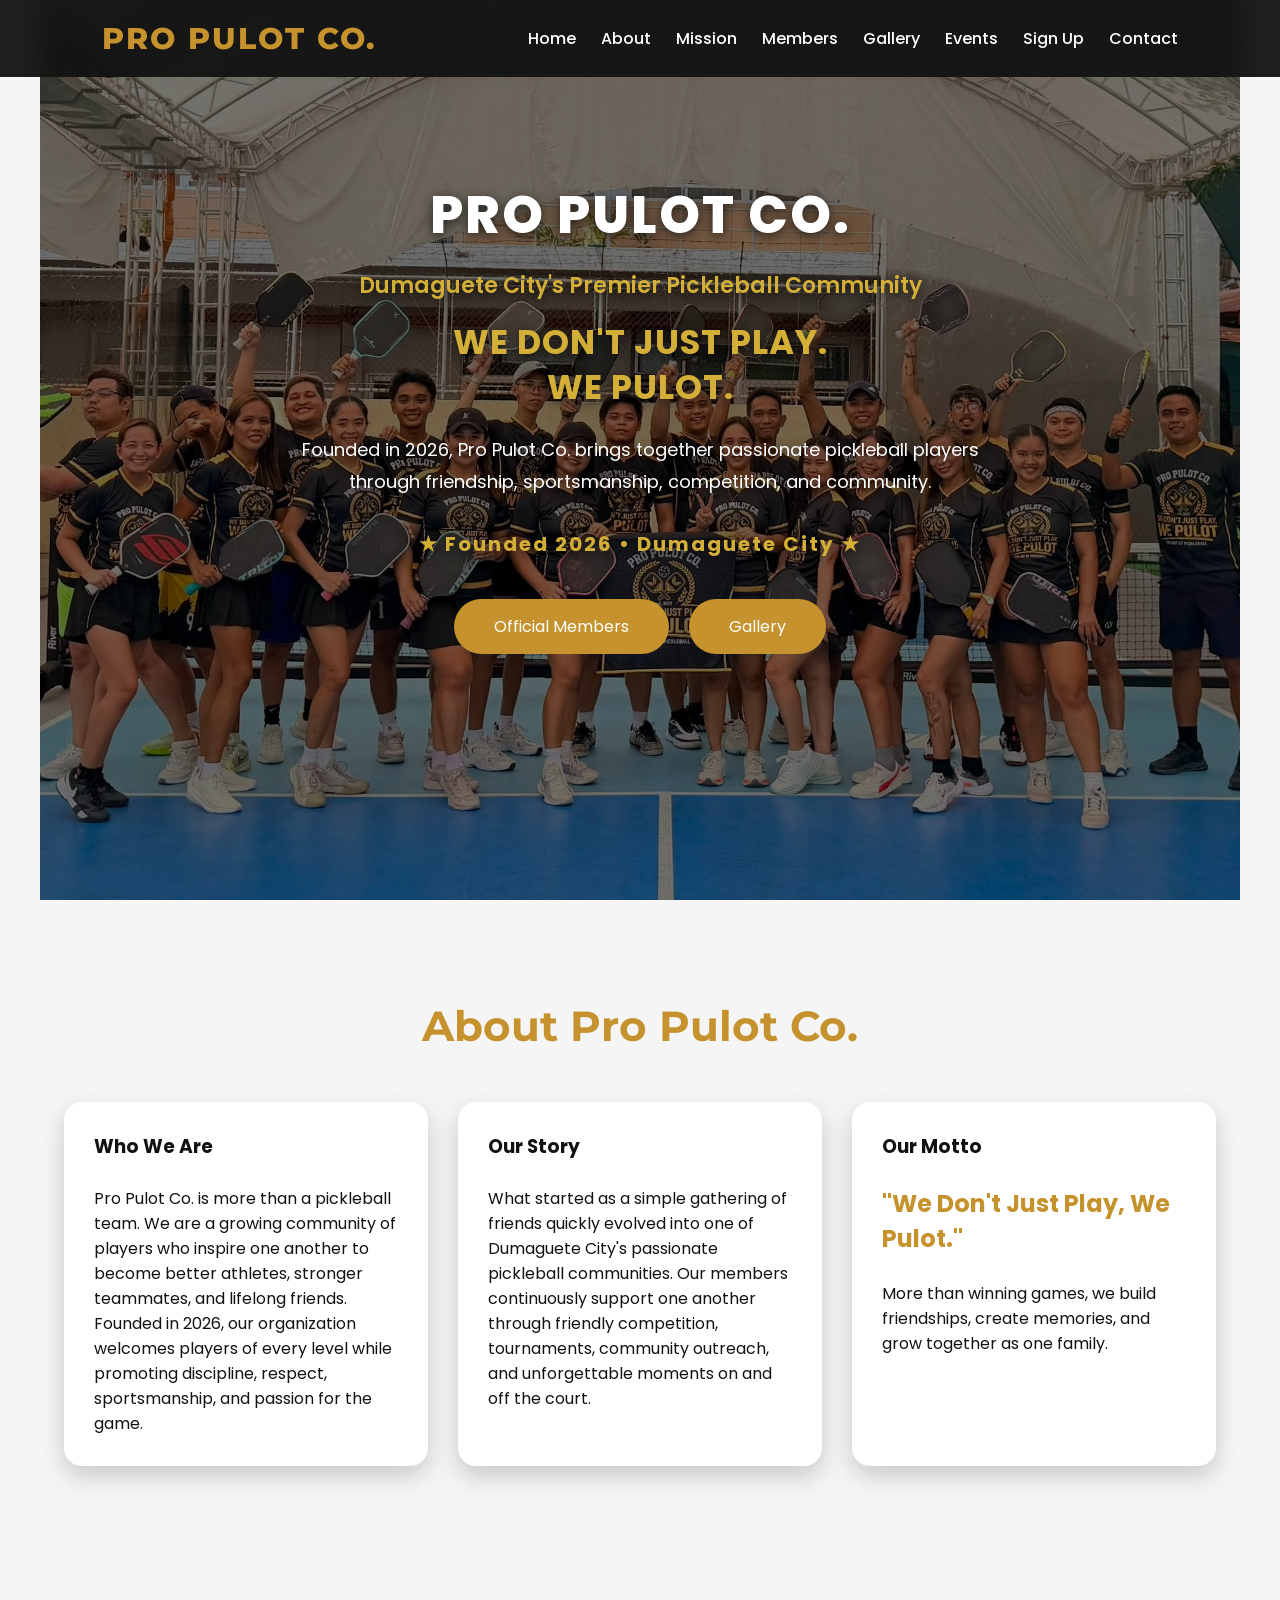
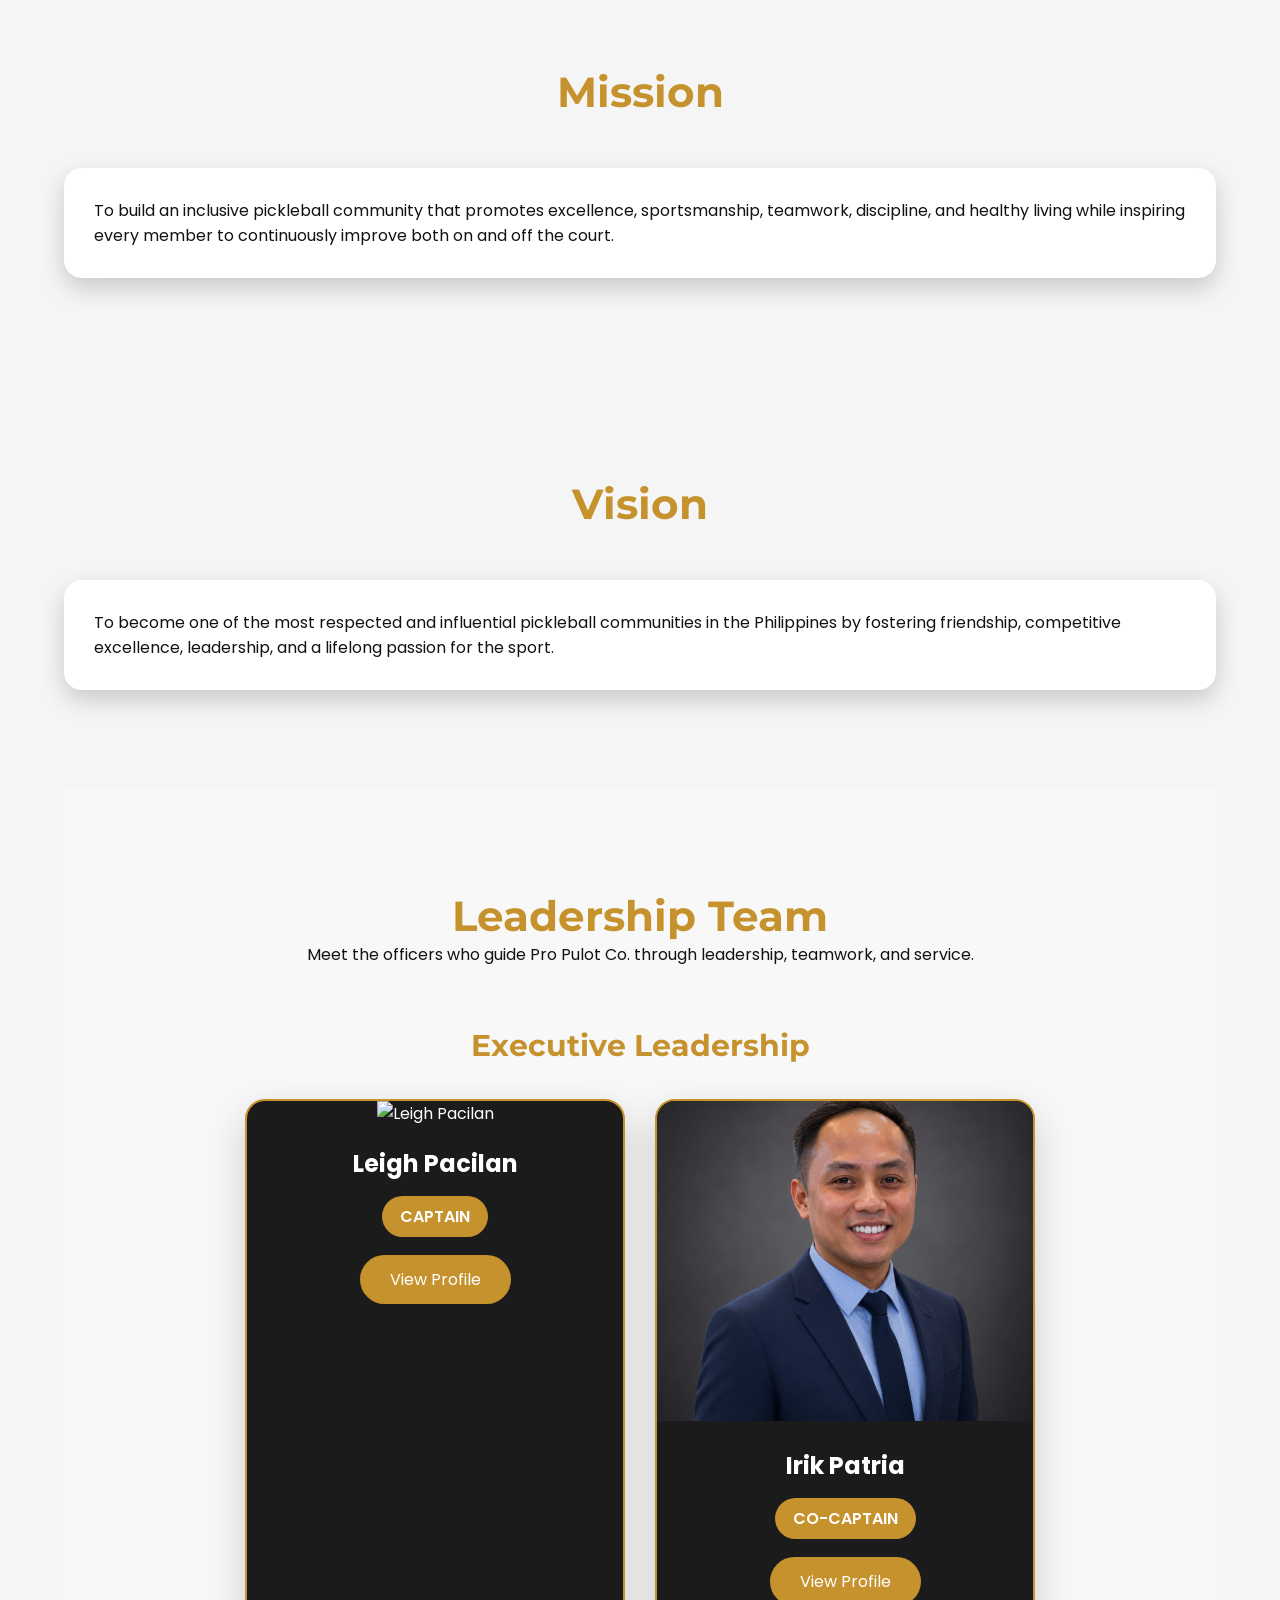
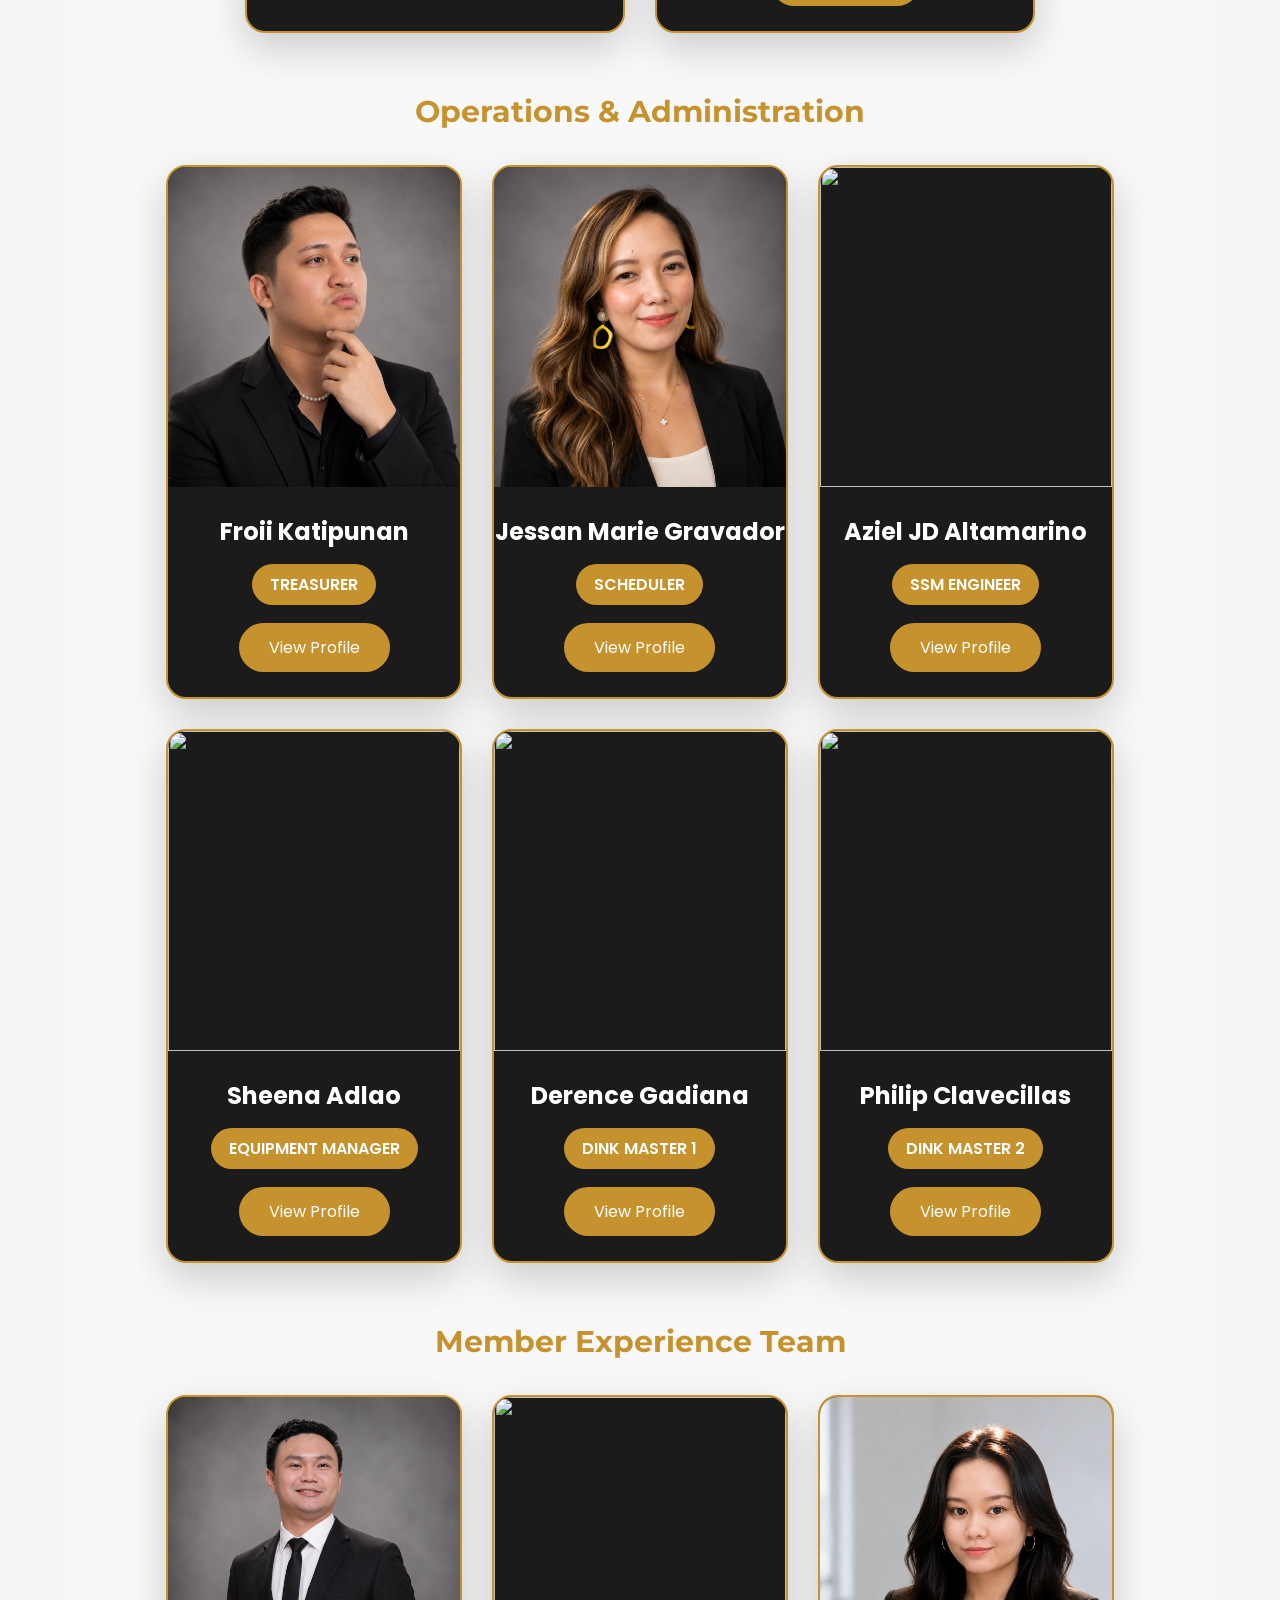
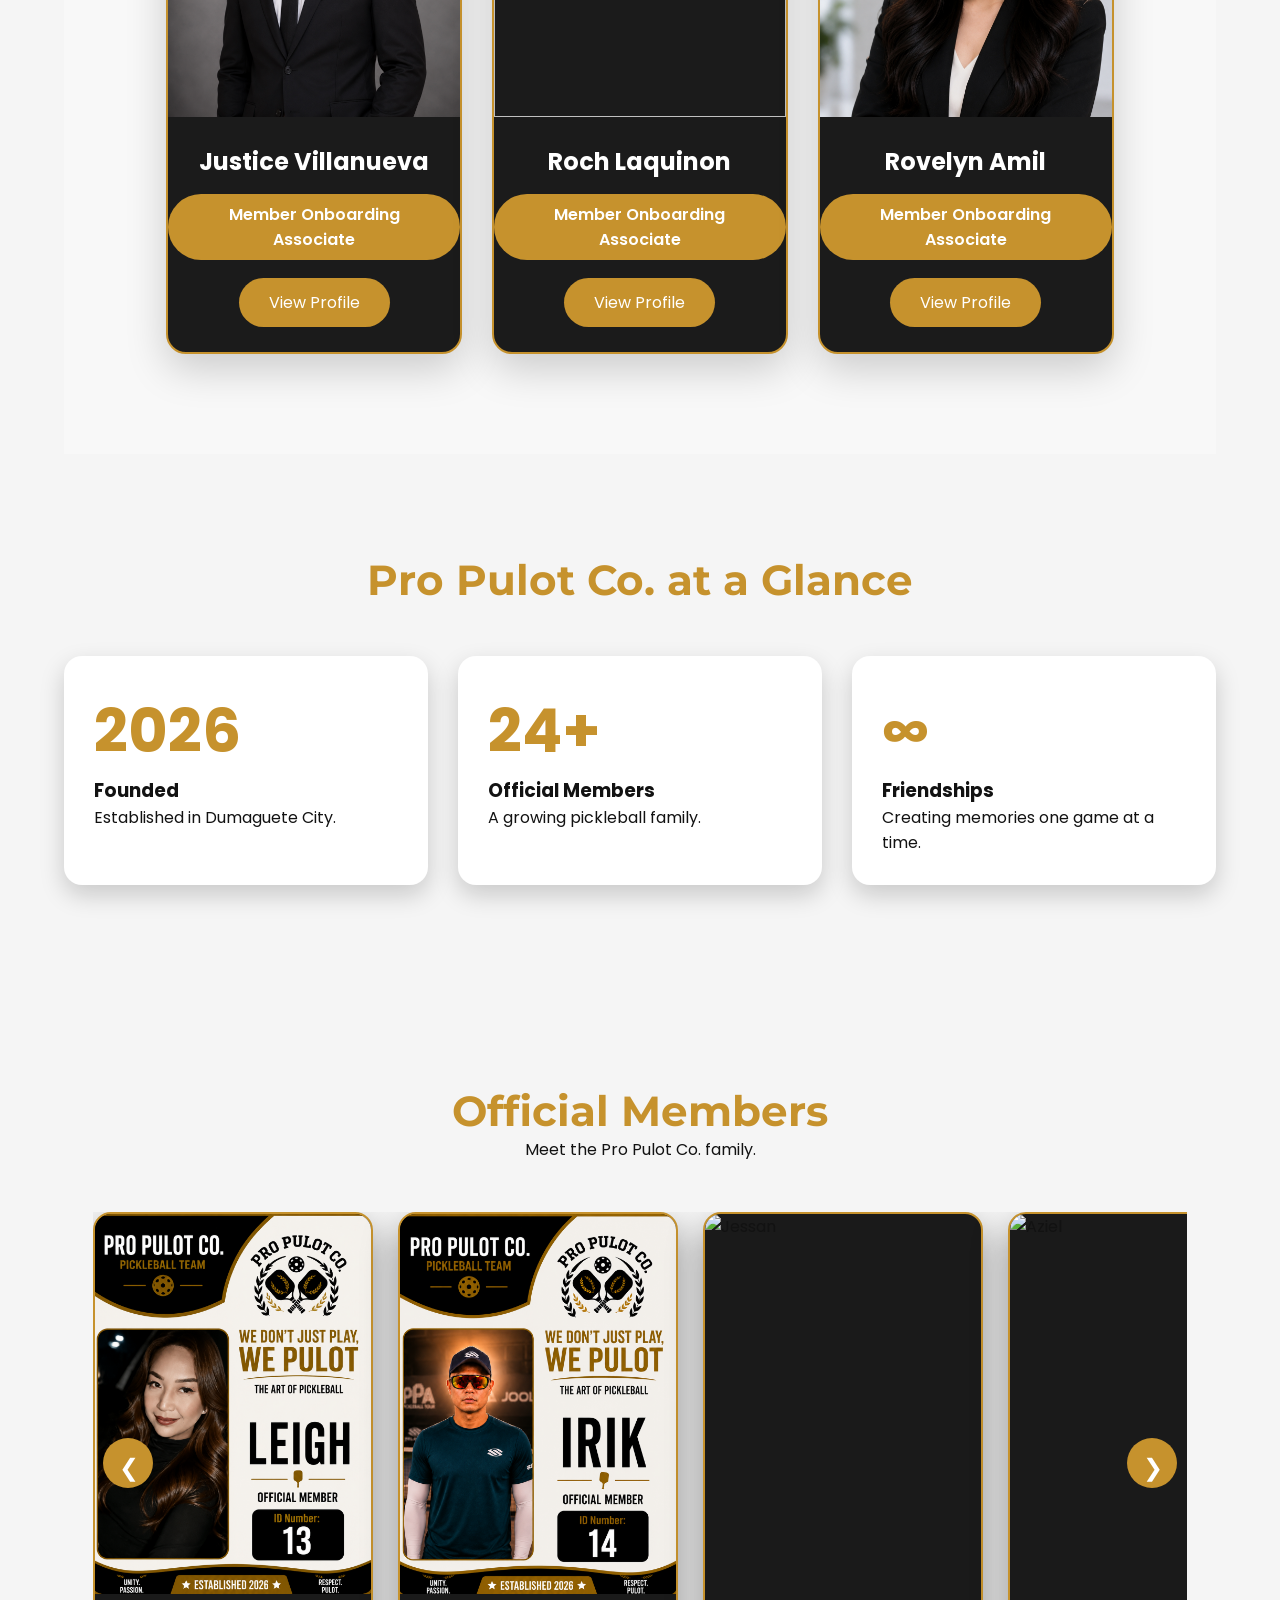
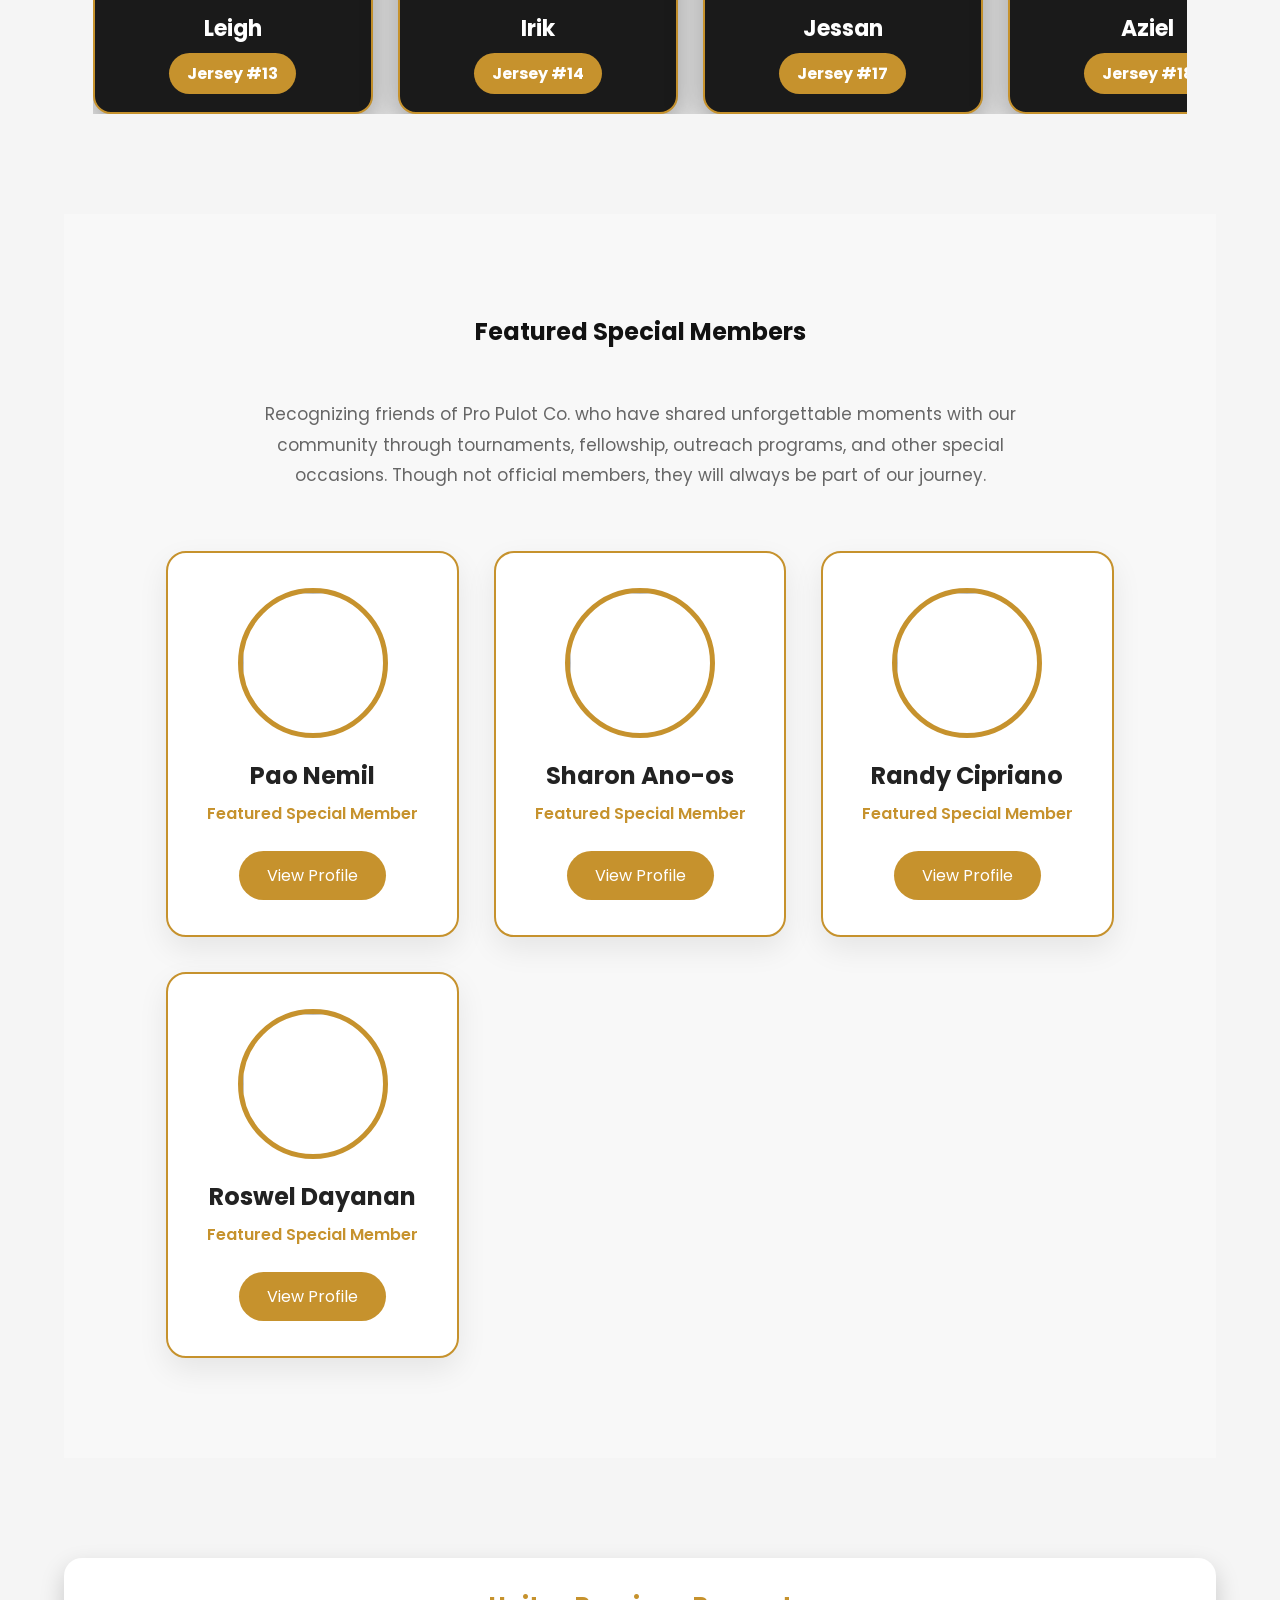
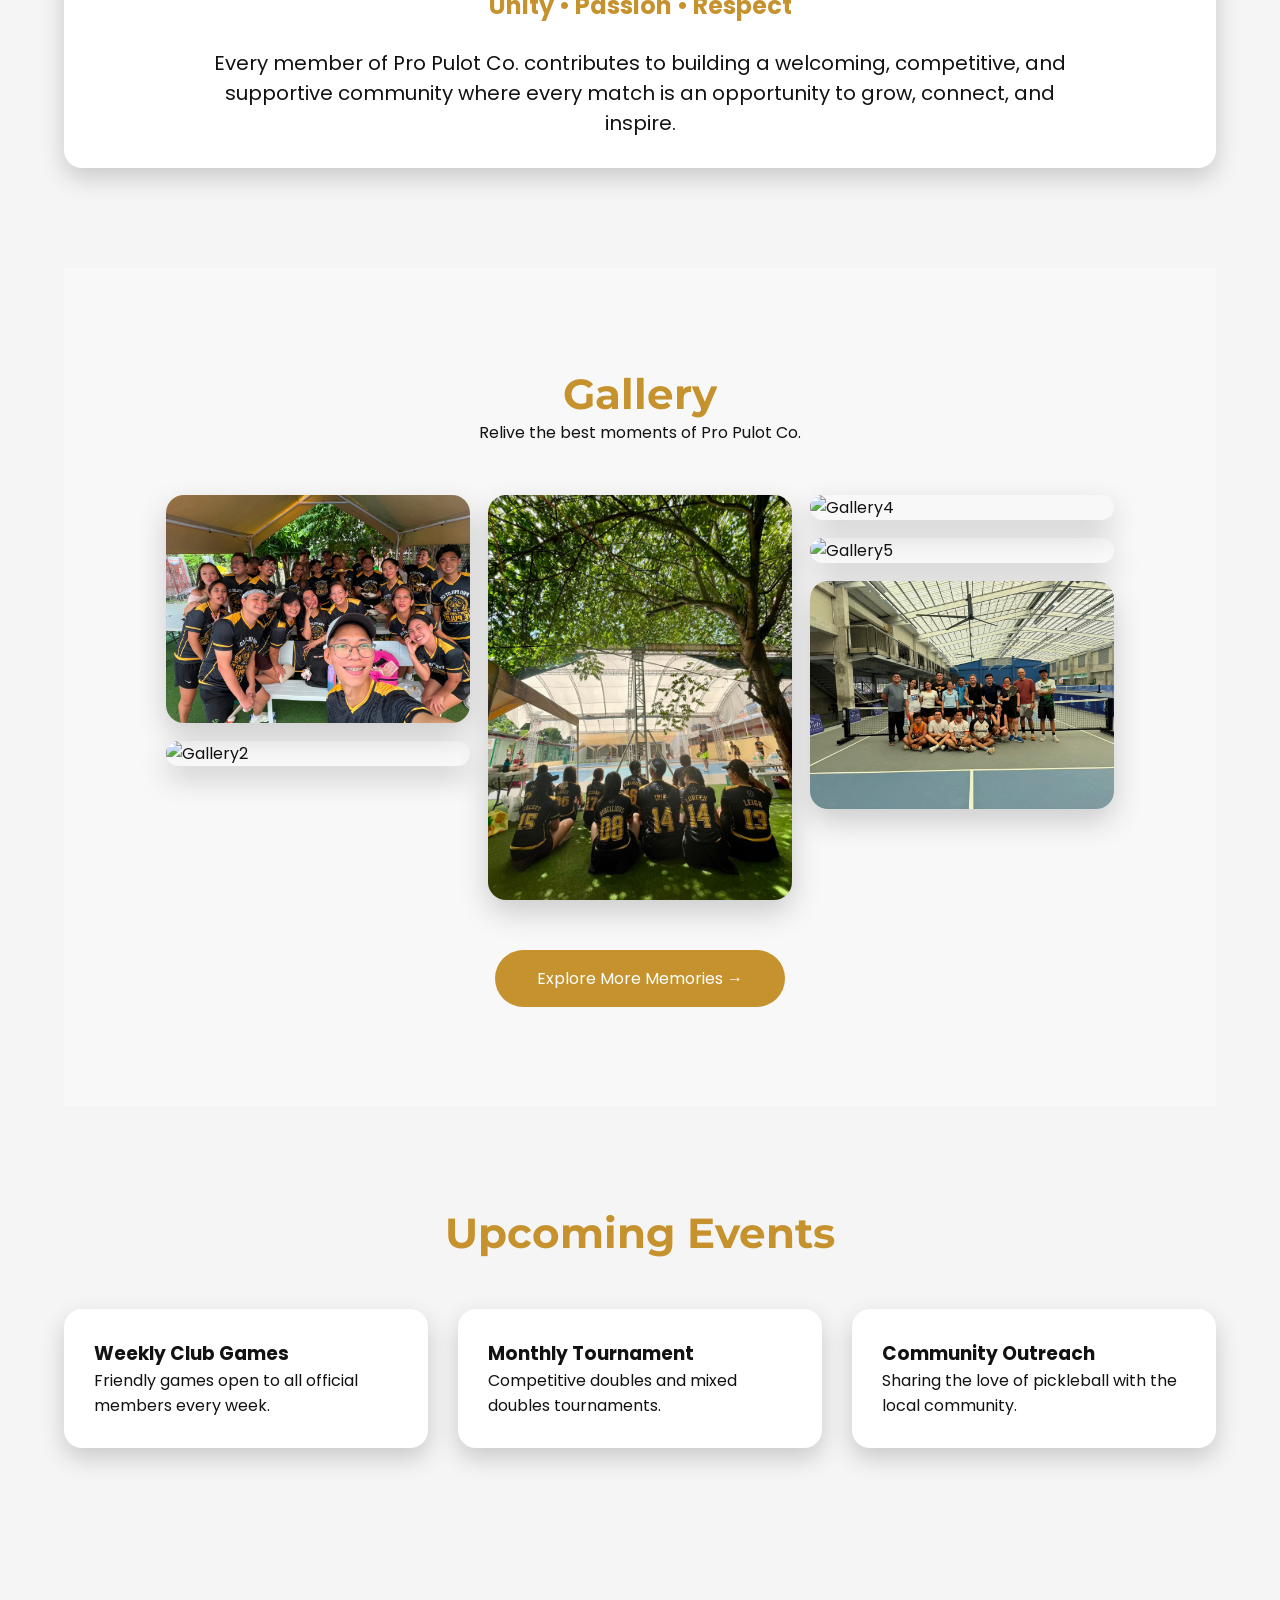
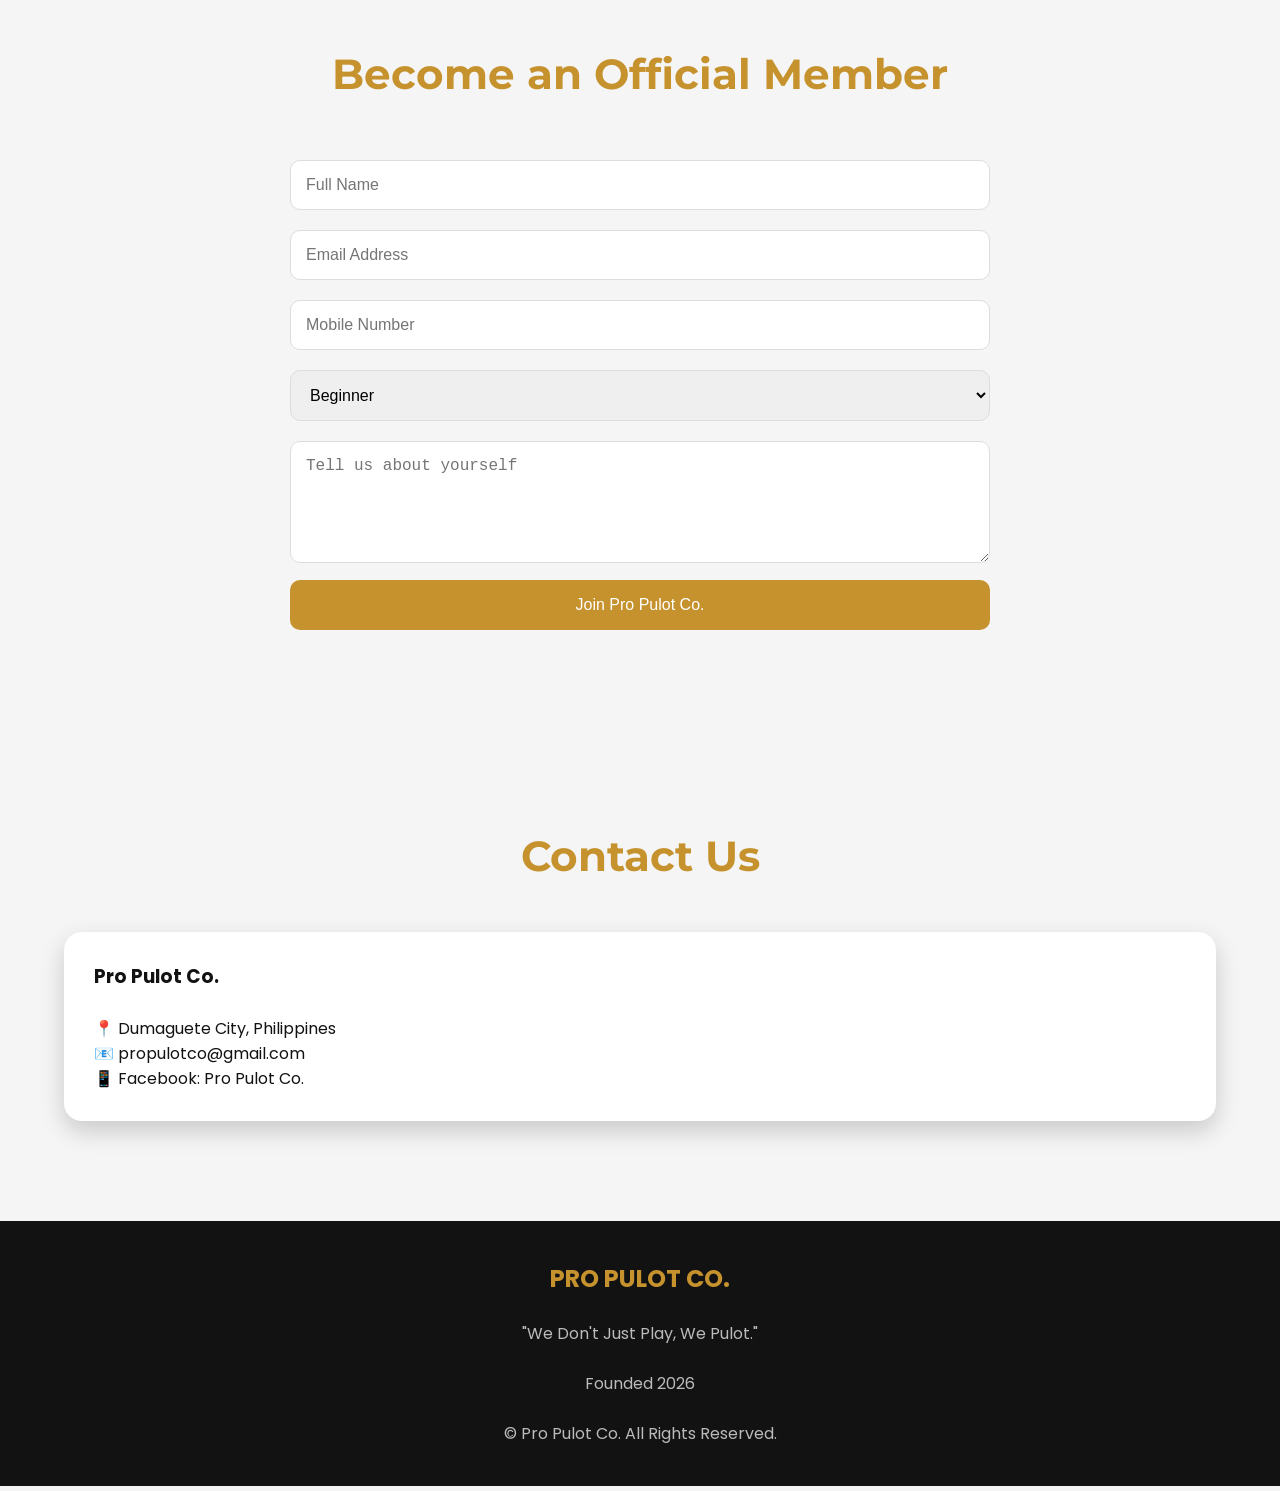
==== index.html @ 4ec43497 "Update index.html" ====
<!DOCTYPE html>
<html lang="en">

<head>

<meta charset="UTF-8">
<meta name="viewport" content="width=device-width, initial-scale=1.0">

<title>Pro Pulot Co. | Official Pickleball Team</title>

<meta name="description" content="Official website of Pro Pulot Co. Pickleball Team">

<link rel="stylesheet" href="style.css">

<link rel="preconnect" href="https://fonts.googleapis.com">
<link rel="preconnect" href="https://fonts.gstatic.com" crossorigin>

<link href="https://fonts.googleapis.com/css2?family=Montserrat:wght@600;700;800&family=Poppins:wght@300;400;500;600&display=swap" rel="stylesheet">

<link rel="stylesheet"
href="https://cdnjs.cloudflare.com/ajax/libs/font-awesome/6.5.2/css/all.min.css">

</head>

<body>

<!-- ========================= -->
<!-- HEADER -->
<!-- ========================= -->

<header>

<nav>

<div class="logo">

PRO PULOT CO.

</div>

<ul>

<li><a href="#home">Home</a></li>

<li><a href="#about">About</a></li>

<li><a href="#mission">Mission</a></li>

<li><a href="#members">Members</a></li>

<li><a href="#gallery">Gallery</a></li>

<li><a href="#events">Events</a></li>

<li><a href="#signup">Sign Up</a></li>

<li><a href="#contact">Contact</a></li>

</ul>

</nav>

</header>

<!-- ========================= -->
<!-- HERO -->
<!-- ========================= -->

<section id="home" class="hero">

    <div class="hero-overlay"></div>

    <div class="hero-slides">

        <div class="hero-slide active" style="background-image:url('Hero/hero-1.jpg');"></div>

        <div class="hero-slide" style="background-image:url('Hero/hero-2.jpg');"></div>

        <div class="hero-slide" style="background-image:url('Hero/hero-3.jpg');"></div>

        <div class="hero-slide" style="background-image:url('Hero/hero-4.jpg');"></div>

    </div>

    <div class="hero-content">

        <h1>PRO PULOT CO.</h1>

        <p class="hero-subtitle">
            Dumaguete City's Premier Pickleball Community
        </p>

        <h2>
            WE DON'T JUST PLAY.<br>
            WE PULOT.
        </h2>

        <p class="hero-description">
            Founded in 2026, Pro Pulot Co. brings together passionate pickleball players through friendship, sportsmanship, competition, and community.
        </p>

        <p class="hero-founded">
            ★ Founded 2026 • Dumaguete City ★
        </p>

        <div class="hero-buttons">

            <a href="#members" class="btn btn-gold">
                Official Members
            </a>

            <a href="#gallery" class="btn btn-outline">
                Gallery
            </a>

        </div>

    </div>

</section>

<!-- ========================= -->
<!-- ABOUT -->
<!-- ========================= -->

<section id="about">

<div class="section-title">

<h2>

About Pro Pulot Co.

</h2>

</div>

<div class="grid">

<div class="card">

<h3>

Who We Are

</h3>

<br>

<p>

Pro Pulot Co. is more than a pickleball team.

We are a growing community of players who inspire one another to become better athletes, stronger teammates, and lifelong friends.

Founded in 2026, our organization welcomes players of every level while promoting discipline, respect, sportsmanship, and passion for the game.

</p>

</div>

<div class="card">

<h3>

Our Story

</h3>

<br>

<p>

What started as a simple gathering of friends quickly evolved into one of Dumaguete City's passionate pickleball communities.

Our members continuously support one another through friendly competition, tournaments, community outreach, and unforgettable moments on and off the court.

</p>

</div>

<div class="card">

<h3>

Our Motto

</h3>

<br>

<h2 style="color:#c6922d;">

"We Don't Just Play,

We Pulot."

</h2>

<br>

<p>

More than winning games,

we build friendships,

create memories,

and grow together as one family.

</p>

</div>

</div>

</section>

<!-- ========================= -->
<!-- MISSION -->
<!-- ========================= -->

<section id="mission">

<div class="section-title">

<h2>

Mission

</h2>

</div>

<div class="card">

<p>

To build an inclusive pickleball community that promotes excellence, sportsmanship, teamwork, discipline, and healthy living while inspiring every member to continuously improve both on and off the court.

</p>

</div>

</section>

<!-- ========================= -->
<!-- VISION -->
<!-- ========================= -->

<section id="vision">

<div class="section-title">

<h2>

Vision

</h2>

</div>

<div class="card">

<p>

To become one of the most respected and influential pickleball communities in the Philippines by fostering friendship, competitive excellence, leadership, and a lifelong passion for the sport.

</p>

</div>

</section>

<section id="leadership">

    <div class="section-title">
        <h2>Leadership Team</h2>
        <p>Meet the officers who guide Pro Pulot Co. through leadership, teamwork, and service.</p>
    </div>

    <!-- Executive Leadership -->

    <h3 class="leader-heading">Executive Leadership</h3>

    <div class="leader-grid executive">

        <!-- Captain -->

        <div class="leader-card featured">

            <img src="images/officers/Leigh.jpg" alt="Leigh Pacilan">

            <h3>Leigh Pacilan</h3>

            <span class="leader-role">CAPTAIN</span>

            <div class="leader-actions">

            <a href="#" class="leader-btn" data-leader="leigh">
                View Profile
            </a>

            </div>

        </div>

        <!-- Co-Captain -->

        <div class="leader-card featured">

            <img src="images/officers/Irik.jpg" alt="Irik Patria">

            <h3>Irik Patria</h3>

            <span class="leader-role">CO-CAPTAIN</span>

            <div class="leader-actions">

            <a href="#" class="leader-btn" data-leader="irik">
                View Profile
            </a>

        </div>

    </div>

    </div> <!-- End Executive Leadership Grid -->
    
    <!-- Operations -->

    <h3 class="leader-heading">Operations & Administration</h3>

    <div class="leader-grid">

        <div class="leader-card">

            <img src="images/officers/Froii.jpg">

            <h3>Froii Katipunan</h3>

            <span class="leader-role">TREASURER</span>

            <div class="leader-actions">

            <a href="#" class="leader-btn" data-leader="froii">
                View Profile
            </a>

            </div>

        </div>

        <div class="leader-card">

            <img src="images/officers/Jessan.jpg">

            <h3>Jessan Marie Gravador</h3>

            <span class="leader-role">SCHEDULER</span>

            <div class="leader-actions">

            <a href="#" class="leader-btn" data-leader="jessan">
                View Profile
            </a>

            </div>

        </div>

        <div class="leader-card">

            <img src="images/officers/aziel.jpg">

            <h3>Aziel JD Altamarino</h3>

            <span class="leader-role">SSM ENGINEER</span>

            <div class="leader-actions">

            <a href="#" class="leader-btn" data-leader="aziel">
                View Profile
            </a>

            </div>

        </div>

        <div class="leader-card">

            <img src="images/officers/Sheena.jpg">

            <h3>Sheena Adlao</h3>

            <span class="leader-role">EQUIPMENT MANAGER</span>

            <div class="leader-actions">

            <a href="#" class="leader-btn" data-leader="sheena">
                View Profile
            </a>

            </div>

        </div>

        <div class="leader-card">

            <img src="images/officers/Derence.png">

            <h3>Derence Gadiana</h3>

            <span class="leader-role">DINK MASTER 1</span>

            <div class="leader-actions">

            <a href="#" class="leader-btn" data-leader="derence">
                View Profile
            </a>

            </div>

        </div>

        <div class="leader-card">

            <img src="images/officers/Philip.png">

            <h3>Philip Clavecillas</h3>

            <span class="leader-role">DINK MASTER 2</span>

            <div class="leader-actions">

            <a href="#" class="leader-btn" data-leader="philip">
                View Profile
            </a>
                
            </div>

        </div>
        
    </div> <!-- Operations & Administration Grid -->

    <!-- Member Experience -->

    <h3 class="leader-heading">Member Experience Team</h3>

    <div class="leader-grid">

        <div class="leader-card">

            <img src="images/officers/Justice.jpg">

            <h3>Justice Villanueva</h3>

            <span class="leader-role">Member Onboarding Associate</span>

            <div class="leader-actions">

            <a href="#" class="leader-btn" data-leader="justice">
                View Profile
            </a>

            </div>

        </div>

        <div class="leader-card">

            <img src="images/officers/Roch.jpg">

            <h3>Roch Laquinon</h3>

            <span class="leader-role">Member Onboarding Associate</span>

            <div class="leader-actions">

            <a href="#" class="leader-btn" data-leader="roch">
                View Profile
            </a>

            </div>

        </div>

        <div class="leader-card">

            <img src="images/officers/rovelyn.jpg">

            <h3>Rovelyn Amil</h3>

            <span class="leader-role">Member Onboarding Associate</span>

            <div class="leader-actions">

            <a href="#" class="leader-btn" data-leader="rovelyn">
                View Profile
            </a>

            </div>

        </div>

    </div>

</section>


<!-- ================================== -->
<!-- PART 2 STARTS BELOW THIS LINE -->
<!-- DO NOT CLOSE BODY OR HTML YET -->
<!-- ================================== -->
<!-- ====================================== -->
<!-- STATISTICS -->
<!-- ====================================== -->

<section id="statistics">

    <div class="section-title">
        <h2>Pro Pulot Co. at a Glance</h2>
    </div>

    <div class="grid">

        <div class="card">
            <h1 style="font-size:60px;color:#c6922d;">2026</h1>
            <h3>Founded</h3>
            <p>Established in Dumaguete City.</p>
        </div>

        <div class="card">
            <h1 style="font-size:60px;color:#c6922d;">24+</h1>
            <h3>Official Members</h3>
            <p>A growing pickleball family.</p>
        </div>

        <div class="card">
            <h1 style="font-size:60px;color:#c6922d;">∞</h1>
            <h3>Friendships</h3>
            <p>Creating memories one game at a time.</p>
        </div>

    </div>

</section>
    
<!-- ====================================== -->
<!-- MEMBERS -->
<!-- ====================================== -->

<section id="members">

<div class="section-title">
<h2>Official Members</h2>
<p>Meet the Pro Pulot Co. family.</p>
</div>

<div class="carousel-container">

    <button class="carousel-btn prev">&#10094;</button>

    <div class="carousel">

<div class="member-card">
<img src="images/Leigh2.png" alt="Leigh">
<div class="member-info"><h3>Leigh</h3><span class="member-id">Jersey #13</span></div>
</div>

<div class="member-card">
<img src="images/Irik3.png" alt="Irik">
<div class="member-info"><h3>Irik</h3><span class="member-id">Jersey #14</span></div>
</div>

<div class="member-card">
<img src="images/Jessan.png" alt="Jessan">
<div class="member-info"><h3>Jessan</h3><span class="member-id">Jersey #17</span></div>
</div>
        
<div class="member-card">
<img src="images/JD.png" alt="Aziel">
<div class="member-info"><h3>Aziel</h3><span class="member-id">Jersey #18</span></div>
</div>
        
<div class="member-card">
<img src="images/Knarly.png" alt="Knarly">
<div class="member-info"><h3>Knarly</h3><span class="member-id">Jersey #10</span></div>
</div>

<div class="member-card">
<img src="images/Sheena.png" alt="Sheena">
<div class="member-info"><h3>Sheena</h3><span class="member-id">Jersey #25</span></div>
</div>

<div class="member-card">
<img src="images/Loreen.png" alt="Loreen">
<div class="member-info"><h3>Loreen</h3><span class="member-id">Jersey #14</span></div>
</div>

<div class="member-card">
<img src="images/Cherry2.png" alt="Cherry">
<div class="member-info"><h3>Cherry</h3><span class="member-id">Jersey #15</span></div>
</div>

<div class="member-card">
<img src="images/Jikoy.png" alt="Jikoy">
<div class="member-info"><h3>Jikoy</h3><span class="member-id">Jersey #15</span></div>
</div>
        
<div class="member-card">
<img src="images/Stancy.png" alt="Stancy">
<div class="member-info"><h3>Stancy</h3><span class="member-id">Jersey #19</span></div>
</div>

<div class="member-card">
<img src="images/Agnes MILIONARYO.png" alt="Agnes">
<div class="member-info"><h3>Agnes</h3><span class="member-id">Jersey #86</span></div>
</div>

<div class="member-card">
<img src="images/Froii.png" alt="Froilieee">
<div class="member-info"><h3>Froilieee</h3><span class="member-id">Jersey #23</span></div>
</div>

<div class="member-card">
<img src="images/Justice.png" alt="Justice">
<div class="member-info"><h3>Justice</h3><span class="member-id">Jersey #16</span></div>
</div>

<div class="member-card">
<img src="images/Ryle.png" alt="Ozeal">
<div class="member-info"><h3>Ozeal</h3><span class="member-id">Jersey #07</span></div>
</div>

<div class="member-card">
<img src="images/Rovie2.png" alt="Robellious">
<div class="member-info"><h3>Robellious</h3><span class="member-id">Jersey #08</span></div>
</div>

<div class="member-card">
<img src="images/Derence.png" alt="Chockoy">
<div class="member-info"><h3>Chockoy</h3><span class="member-id">Jersey #00</span></div>
</div>

<div class="member-card">
<img src="images/Roch.png" alt="Roch">
<div class="member-info"><h3>Roch</h3><span class="member-id">Jersey #00</span></div>
</div>

<div class="member-card">
<img src="images/Diosa2.png" alt="Diosa">
<div class="member-info"><h3>Diosa</h3><span class="member-id">Jersey #27</span></div>
</div>

<div class="member-card">
<img src="images/Louell.png" alt="Louell">
<div class="member-info"><h3>Caaaatsy</h3><span class="member-id">Jersey #69</span></div>
</div>

<div class="member-card">
<img src="images/Philip.png" alt="Philip">
<div class="member-info"><h3>Void</h3><span class="member-id">Jersey #29</span></div>
</div>
        
<div class="member-card">
<img src="images/Irish.png" alt="Irish">
<div class="member-info"><h3>Irish</h3><span class="member-id">Jersey #27</span></div>
</div>

<div class="member-card">
<img src="images/Cherry.png" alt="Cherry">
<div class="member-info"><h3>Cherry</h3><span class="member-id">Jersey #09</span></div>
</div>

<div class="member-card">
<img src="images/Rochelle.png" alt="Rochelle">
<div class="member-info"><h3>Rochelle</h3><span class="member-id">Jersey #03</span></div>
</div>
        
</div>

    <button class="carousel-btn next">&#10095;</button>

</div>

</section>

    <!-- ==========================
     FEATURED SPECIAL MEMBERS
========================== -->

<section class="featured-members">

    <div class="container">

        <h2 class="section-title">Featured Special Members</h2>

       <p class="featured-description">
    Recognizing friends of Pro Pulot Co. who have shared unforgettable moments with our community through tournaments, fellowship, outreach programs, and other special occasions. Though not official members, they will always be part of our journey.
</p>

        <div class="featured-grid">

            <div class="featured-card">

                <img src="images/feature/member1.jpg">

                <h3>Pao Nemil</h3>

                <span>Featured Special Member</span>

                <a href="#" class="featured-btn" data-special="Pao">
                View Profile
</a>
            </div>

            <div class="featured-card">

                <img src="images/feature/member2.png">

                <h3>Sharon Ano-os</h3>

                <span>Featured Special Member</span>

                <a href="#" class="featured-btn" data-special="Sharon">
                View Profile
</a>
            </div>

            <div class="featured-card">

                <img src="images/feature/member3.png">

                <h3>Randy Cipriano</h3>

                <span>Featured Special Member</span>

                <a href="#" class="featured-btn" data-special="Randy">
                View Profile
</a>
            </div>

            <div class="featured-card">

                <img src="images/feature/member4.png">

                <h3>Roswel Dayanan</h3>

                <span>Featured Special Member</span>

                <a href="#" class="featured-btn"data-special="Roswel">
                View Profile
</a>
            </div>

        </div>

    </div>

</section>
    
<!-- ====================================== -->
<!-- FEATURED QUOTE -->
<!-- ====================================== -->

<section>

<div class="card" style="text-align:center;">

<h2 style="color:#c6922d;">
Unity • Passion • Respect
</h2>

<br>

<p style="font-size:20px;max-width:900px;margin:auto;">

Every member of Pro Pulot Co. contributes to building a welcoming, competitive, and supportive community where every match is an opportunity to grow, connect, and inspire.

</p>

</div>

</section>

<!-- ====================================== -->
<!-- PART 3 STARTS BELOW -->
<!-- Do not close BODY or HTML yet -->
<!-- ====================================== -->
<!-- ========================= -->
<!-- GALLERY -->
<!-- ========================= -->

<section id="gallery">

    <div class="section-title">
        <h2>Gallery</h2>
        <p>Relive the best moments of Pro Pulot Co.</p>
    </div>

    <div class="gallery">

        <img src="images/gallery1/gallery1.jpg" alt="Gallery1">
        <img src="images/gallery1/gallery2.jpg" alt="Gallery2">
        <img src="images/gallery1/gallery3.jpg" alt="Gallery3">
        <img src="images/gallery1/gallery4.jpg" alt="Gallery4">
        <img src="images/gallery1/gallery5.jpg" alt="Gallery5">
        <img src="images/gallery1/gallery6.jpg" alt="Gallery6">
        
    </div>

        <div class="gallery-button">

<a href="gallery.html" class="btn btn-gold">

Explore More Memories →

</a>

</div>

</section>

<!-- ========================= -->
<!-- EVENTS -->
<!-- ========================= -->

<section id="events">

    <div class="section-title">
        <h2>Upcoming Events</h2>
    </div>

    <div class="grid">

        <div class="card">
            <h3>Weekly Club Games</h3>
            <p>Friendly games open to all official members every week.</p>
        </div>

        <div class="card">
            <h3>Monthly Tournament</h3>
            <p>Competitive doubles and mixed doubles tournaments.</p>
        </div>

        <div class="card">
            <h3>Community Outreach</h3>
            <p>Sharing the love of pickleball with the local community.</p>
        </div>

    </div>

</section>

<!-- ========================= -->
<!-- SIGN UP -->
<!-- ========================= -->

<section id="signup">

    <div class="section-title">
        <h2>Become an Official Member</h2>
    </div>

    <form>

        <input type="text" placeholder="Full Name">

        <input type="email" placeholder="Email Address">

        <input type="text" placeholder="Mobile Number">

        <select>

            <option>Beginner</option>
            <option>Intermediate</option>
            <option>Advanced</option>

        </select>

        <textarea rows="5" placeholder="Tell us about yourself"></textarea>

        <button type="submit">

            Join Pro Pulot Co.

        </button>

    </form>

</section>

<!-- ========================= -->
<!-- CONTACT -->
<!-- ========================= -->

<section id="contact">

    <div class="section-title">

        <h2>Contact Us</h2>

    </div>

    <div class="card">

        <h3>Pro Pulot Co.</h3>

        <br>

        <p>📍 Dumaguete City, Philippines</p>

        <p>📧 propulotco@gmail.com</p>

        <p>📱 Facebook: Pro Pulot Co.</p>

    </div>

</section>

<!-- ========================= -->
<!-- FOOTER -->
<!-- ========================= -->

<footer>

    <h2 style="color:#c6922d;">

        PRO PULOT CO.

    </h2>

    <br>

    <p>

        "We Don't Just Play, We Pulot."

    </p>

    <br>

    <p>

        Founded 2026

    </p>

    <br>

    <p>

        © <span id="year"></span> Pro Pulot Co. All Rights Reserved.

    </p>

</footer>
    
<!-- ==========================
     LEADERSHIP MODAL
========================== -->

<div id="leader-modal" class="leader-modal">

    <div class="leader-modal-content">

    <!-- LEFT COLUMN -->

    <div class="leader-left">

        <div class="leader-header">

            <h5>PRO PULOT CO.</h5>

            <h2 id="profile-type-title">Official Leadership Profile</h2>

        </div>

        <img id="leader-photo" alt="Leader Photo">

        <h2 id="leader-name"></h2>

        <h4 id="leader-position"></h4>

    </div>

    <!-- RIGHT COLUMN -->

    <div class="leader-right">

        <span class="leader-close">&times;</span>

        <div class="leader-profile">

            <div class="profile-section">

                <h3>Community Tenure</h3>

                <p id="leader-tenure"></p>

            </div>

            <div class="profile-section">

                <h3>Leadership Profile</h3>

                <p id="leader-bio"></p>

            </div>

            <div class="profile-section">

                <h3>Primary Responsibilities</h3>

                <ul id="leader-responsibilities"></ul>

            </div>

        </div>

        <div class="leader-navigation">

            <button id="leader-prev">❮ Previous</button>

            <button id="leader-next">Next ❯</button>

        </div>

    </div>

</div>
    
<!-- ==========================
     LIGHTBOX
========================== -->

<div id="lightbox" class="lightbox">

    <span class="close-lightbox">&times;</span>

    <img class="lightbox-image" id="lightbox-img">

    <button class="lightbox-prev">&#10094;</button>

    <button class="lightbox-next">&#10095;</button>

</div>

<script src="script.js"></script>
    
</body>

</html>
---- style.css ----
/* ===================================================
   PRO PULOT CO.
   Premium Website
   Author: ChatGPT
   =================================================== */

@import url('https://fonts.googleapis.com/css2?family=Montserrat:wght@500;700;800&family=Poppins:wght@300;400;500;600&display=swap');

:root{
    --gold:#c6922d;
    --black:#121212;
    --white:#ffffff;
    --light:#f5f5f5;
    --gray:#6b6b6b;
    --shadow:0 10px 25px rgba(0,0,0,.18);
}

*{
    margin:0;
    padding:0;
    box-sizing:border-box;
    scroll-behavior:smooth;
}

body{
    font-family:'Poppins',sans-serif;
    background:var(--light);
    color:var(--black);
}

/* ======================
   NAVIGATION
====================== */

header{
    position:fixed;
    top:0;
    left:0;
    width:100%;
    background:rgba(18,18,18,.95);
    backdrop-filter:blur(10px);
    z-index:1000;
}

nav{

    width:100%;
    display:flex;
    justify-content:space-between;
    align-items:center;
    padding:20px 8%;
    transition:all .4s ease;

}
   nav.scrolled{

    background:rgba(20,20,20,.96);

    box-shadow:0 8px 25px rgba(0,0,0,.25);

    backdrop-filter:blur(8px);

}

.logo{
    color:var(--gold);
    font-size:30px;
    font-weight:800;
    font-family:'Montserrat',sans-serif;
    letter-spacing:2px;
}

nav ul{
    display:flex;
    list-style:none;
    gap:25px;
}

nav ul li a{
    color:white;
    text-decoration:none;
    transition:.3s;
    font-weight:500;
}

nav ul li a:hover{
    color:var(--gold);
}

/* ======================
   HERO
====================== */

/* ==========================
   PREMIUM HERO
========================== */

.hero{
    position:relative;
    width:100%;
    height:100vh;
    overflow:hidden;
    display:flex;
    align-items:center;
    justify-content:center;
    text-align:center;
    color:#fff;
   
}

.hero-slides{
    position:absolute;
    inset:0;
}

.hero-slide{
    position:absolute;
    inset:0;
    background-size:cover;
    background-position:center;
    opacity:0;
    transform:scale(1);
    transition:opacity 1.5s ease-in-out, transform 8s linear;
}

.hero-slide.active{
    opacity:1;
    transform:scale(1.08);
}

.hero-overlay{
    position:absolute;
    inset:0;
    background:rgba(0,0,0,.55);
    z-index:1;
}

.hero-content{
    position:relative;
    z-index:2;
    max-width:900px;
    padding:20px;
    animation:fadeUp 1.2s ease;
    transform:translateY(-35px);
}

.hero h1{
    font-size:52px;
    font-weight:800;
    margin-bottom:15px;
    letter-spacing:2px;
}

.hero-subtitle{
    color:#d4af37;
    font-size:22px;
    margin-bottom:18px;
    font-weight:600;
}

.hero h2{
    font-size:34px;
    color:#d4af37;
    line-height:1.3;
    margin-bottom:25px;
    letter-spacing:1px;
}

.hero-description{
    max-width:680px;
    margin:0 auto;
    font-size:18px;
    line-height:1.8;
}

.hero-founded{
    margin-top:22px;
    color:#d4af37;
    font-size:18px;
    font-weight:700;
    letter-spacing:2px;
}

.hero-buttons{
    margin-top:40px;
    display:flex;
    justify-content:center;
    gap:20px;
    flex-wrap:wrap;
}

@keyframes fadeUp{
    from{
        opacity:0;
        transform:translateY(40px);
    }
    to{
        opacity:1;
        transform:translateY(0);
    }
}

@media(max-width:768px){

.hero h1{
    font-size:42px;
}

.hero h2{
    font-size:30px;
}

.hero-subtitle{
    font-size:18px;
}

.hero-description{
    font-size:16px;
}

.hero-buttons{
    flex-direction:column;
}

}

/* ======================
   BUTTON
====================== */

.btn{
    display:inline-block;
    padding:15px 40px;
    background:var(--gold);
    color:white;
    text-decoration:none;
    border-radius:50px;
    transition:.3s;
}

.btn:hover{
    transform:translateY(-5px);
    box-shadow:var(--shadow);
}

/* ======================
   SECTION
====================== */

section{
    width:90%;
    max-width:1200px;
    margin:auto;
    padding:100px 0;
}

.section-title{
    text-align:center;
    margin-bottom:50px;
}

.section-title h2{
    color:var(--gold);
    font-size:42px;
    font-family:'Montserrat';
}

/* ======================
   CARDS
====================== */

.grid{
    display:grid;
    grid-template-columns:repeat(auto-fit,minmax(280px,1fr));
    gap:30px;
}

.card{
    background:white;
    padding:30px;
    border-radius:18px;
    box-shadow:var(--shadow);
    transition:.3s;
}

.card:hover{
    transform:translateY(-8px);
}

/* ======================
   MEMBERS
====================== */

/* ======================
   PREMIUM MEMBERS CAROUSEL
====================== */

.members-section{
    padding:80px 0;
    background:#111;
}

.members-section .section-title h2{
    color:#fff;
}

.members-section .section-title p{
    color:#bbb;
}

.carousel-container{
    position:relative;
    width:95%;
    max-width:1400px;
    margin:auto;
    overflow:hidden;
}

.carousel{
    display:flex;
    gap:25px;
    overflow-x:auto;
    scroll-behavior:smooth;
    scrollbar-width:none;
    -ms-overflow-style:none;
}

.carousel::-webkit-scrollbar{
    display:none;
}

.member-card{

    min-width:280px;
    background:#1a1a1a;
    border:2px solid #c6922d;
    border-radius:18px;
    overflow:hidden;
    box-shadow:0 15px 35px rgba(0,0,0,.4);
    transition:.35s;

}

.member-card:hover{

    transform:translateY(-10px);
    box-shadow:0 20px 45px rgba(198,146,45,.35);

}

.member-card img{

    width:100%;
    height:380px;
    object-fit:cover;
    display:block;

}

.member-info{

    padding:18px;
    text-align:center;

}

.member-info h3{

    color:#fff;
    margin-bottom:8px;
    font-size:22px;

}

.member-id{

    display:inline-block;
    background:#c6922d;
    color:#fff;
    padding:8px 18px;
    border-radius:40px;
    font-weight:bold;

}

/* Buttons */

.carousel-btn{

position:absolute;
top:50%;
transform:translateY(-50%);
width:50px;
height:50px;
border:none;
border-radius:50%;
background:#c6922d;
color:#fff;
font-size:24px;
cursor:pointer;
z-index:100;

}

.carousel-btn:hover{

background:#a97b21;

}

.prev{

left:10px;

}

.next{

right:10px;

}

@media(max-width:992px){

.member-card{

min-width:45%;

}

}

@media(max-width:768px){

.member-card{

min-width:100%;

}

.carousel-btn{

display:none;

}

}

/* ======================
   GALLERY
====================== */

/* ==========================
   PREMIUM MASONRY GALLERY
========================== */

#gallery{
    background:#f8f8f8;
    padding:100px 8%;
}

.gallery{
    columns:4 280px;
    column-gap:18px;
    margin-top:50px;
}

.gallery img{
    width:100%;
    margin-bottom:18px;
    border-radius:18px;
    display:block;
    cursor:pointer;
    transition:transform .35s ease, box-shadow .35s ease;
    box-shadow:0 12px 30px rgba(0,0,0,.18);
}

.gallery img:hover{
    transform:translateY(-8px) scale(1.02);
    box-shadow:0 25px 50px rgba(0,0,0,.35);
}

/* ======================
   FORM
====================== */

form{
    max-width:700px;
    margin:auto;
}

input,
textarea,
select{
    width:100%;
    padding:15px;
    margin:10px 0;
    border-radius:10px;
    border:1px solid #ddd;
    font-size:16px;
}

button{
    width:100%;
    padding:16px;
    border:none;
    background:var(--gold);
    color:white;
    border-radius:10px;
    cursor:pointer;
    font-size:16px;
}

button:hover{
    opacity:.9;
}

/* ======================
   FOOTER
====================== */

footer{
    background:var(--black);
    color:white;
    text-align:center;
    padding:40px 20px;
}

footer p{
    color:#bbb;
}

/* ======================
   MOBILE
====================== */

@media(max-width:768px){

.hero h1{
    font-size:40px;
}

.hero p{
    font-size:18px;
}

nav{
    flex-direction:column;
}

nav ul{
    margin-top:15px;
    flex-wrap:wrap;
    justify-content:center;
}

.section-title h2{
    font-size:34px;
}

}
.hero-founded{
    margin-top:30px;
    color:#d4af37;
    font-size:20px;
    font-weight:700;
    letter-spacing:2px;
}
.hero h1,
.hero h2,
.hero-subtitle,
.hero-description,
.hero-founded{
    text-shadow:0 3px 12px rgba(0,0,0,.65);
}
#gallery-page{

    padding:120px 8%;

    background:#f7f7f7;

}

.gallery-button{

    text-align:center;

    margin-top:50px;

}

.gallery-button .btn{

    padding:16px 42px;

    border-radius:50px;

    display:inline-block;

}
/* ==========================
   LIGHTBOX
========================== */

.lightbox{

    position:fixed;
    inset:0;

    background:rgba(0,0,0,.92);

    display:none;

    justify-content:center;

    align-items:center;

    z-index:9999;

}

.lightbox.active{

    display:flex;

}

.lightbox-image{

    max-width:90%;

    max-height:85vh;

    border-radius:15px;

    box-shadow:0 20px 60px rgba(0,0,0,.5);

}

.close-lightbox{

    position:absolute;

    top:25px;

    right:35px;

    color:white;

    font-size:45px;

    cursor:pointer;

}

.lightbox-prev,
.lightbox-next{

    position:absolute;

    top:50%;

    transform:translateY(-50%);

    background:rgba(255,255,255,.15);

    color:white;

    border:none;

    width:60px;

    height:60px;

    border-radius:50%;

    cursor:pointer;

    font-size:28px;

    transition:.3s;

}

.lightbox-prev:hover,
.lightbox-next:hover{

    background:#c6922d;

}

.lightbox-prev{

    left:40px;

}

.lightbox-next{

    right:40px;

}
/* ==========================
   LEADERSHIP
========================== */

#leadership{
    padding:100px 8%;
    background:#f8f8f8;
}

.leader-heading{
    text-align:center;
    font-size:30px;
    color:#c6922d;
    margin:60px 0 35px;
    font-family:'Montserrat',sans-serif;
}

.leader-grid{
    display:grid;
    grid-template-columns:repeat(auto-fit,minmax(260px,1fr));
    gap:30px;
}

.leader-grid.executive{
    grid-template-columns:repeat(auto-fit,minmax(320px,380px));
    justify-content:center;
}

.leader-card{
    background:#1b1b1b;
    color:#fff;
    border-radius:20px;
    overflow:hidden;
    text-align:center;
    border:2px solid #c6922d;
    transition:.35s;
    box-shadow:0 15px 40px rgba(0,0,0,.18);
}

.leader-card:hover{
    transform:translateY(-10px);
    box-shadow:0 20px 45px rgba(198,146,45,.35);
}

.leader-card img{
    width:100%;
    height:320px;
    object-fit:cover;
}

.leader-card h3{
    margin-top:20px;
    font-size:24px;
}

.leader-role{

    display:block;
    width:fit-content;
    margin:15px auto;
    background:#c6922d;
    color:#fff;
    padding:8px 18px;
    border-radius:50px;
    font-weight:600;

}

.leader-actions{
    margin-top:18px;
    margin-bottom:25px;
    text-align:center;
}

.leader-card p{
    padding:0 22px 25px;
    line-height:1.7;
    color:#ddd;
}

.leader-btn{
    display:inline-block;
    padding:12px 30px;
    background:#c6922d;
    color:#fff;
    border-radius:40px;
    text-decoration:none;
    transition:.3s;
}

.leader-btn:hover{
    background:#a67d1d;
}
/* ==========================
   LEADERSHIP PROFILE MODAL
========================== */

.leader-modal{

    position:fixed;
    inset:0;
    background:rgba(0,0,0,.82);

    display:none;

    justify-content:center;
    align-items:center;

    z-index:9999;

    padding:30px;

}

.leader-modal.active{

    display:flex;

}

.leader-modal-content{

    background:#fff;
    width:90%;
    max-width:900px;

    border-radius:22px;

    padding:40px;

    display:flex;

    gap:40px;

    align-items:flex-start;

    position:relative;

    animation:leaderPopup .35s ease;

}

/* ==========================
   LEADER MODAL LAYOUT
========================== */

.leader-left{
    width:35%;
    text-align:center;
    border-right:1px solid #ececec;
    padding-right:30px;
}

.leader-right{
    width:65%;
    position:relative;
}

.leader-header{
    margin-bottom:25px;
}

.leader-header h5{
    color:#c6922d;
    letter-spacing:3px;
    text-transform:uppercase;
    font-size:13px;
    margin-bottom:8px;
}

.leader-header h2{
    font-size:26px;
    color:#222;
    margin-bottom:30px;
}

#leader-photo{
    width:220px;
    height:220px;
    object-fit:cover;
    border-radius:50%;
    border:5px solid #c6922d;
    margin-bottom:20px;
}

#leader-name{
    margin-top:10px;
    margin-bottom:10px;
}

#leader-position{
    display:inline-block;
    background:#c6922d;
    color:#fff;
    padding:8px 22px;
    border-radius:30px;
    text-transform:uppercase;
    font-size:14px;
    letter-spacing:1px;
}

@keyframes leaderPopup{
    from{
        opacity:0;
        transform:translateY(30px) scale(.95);
    }
    to{
        opacity:1;
        transform:translateY(0) scale(1);
    }
}

.leader-close{
    position:absolute;
    top:18px;
    right:25px;
    font-size:36px;
    cursor:pointer;
    color:#999;
}

.leader-close:hover{
    color:#c6922d;
}

#leader-photo{
    width:220px;
    height:220px;
    object-fit:cover;
    border-radius:50%;
    border:6px solid #c6922d;
    margin-bottom:25px;
}

#leader-name{
    font-size:34px;
    color:#222;
    margin-bottom:8px;
}

#leader-bio{
    color:#555;
    line-height:1.8;
    font-size:17px;
}

/* ==========================
   LEADER PROFILE CONTENT
========================== */

.leader-profile{
    margin-top:25px;
    text-align:left;
}

.profile-section{
    margin:25px 0;
    padding-bottom:20px;
    border-bottom:1px solid #e5e5e5;
}

.profile-section:last-child{
    border-bottom:none;
}

.profile-section h3{
    color:#c6922d;
    margin-bottom:12px;
    font-size:20px;
    font-family:'Montserrat',sans-serif;
}

.profile-section p{
    color:#555;
    line-height:1.8;
}

.profile-section ul{
    margin:0;
    padding-left:22px;
}

.profile-section li{
    margin:10px 0;
    color:#444;
    line-height:1.7;
}

.leader-navigation{
    margin-top:35px;
    display:flex;
    justify-content:space-between;
}

.leader-navigation button{
    background:#c6922d;
    color:#fff;
    border:none;
    padding:12px 24px;
    border-radius:40px;
    cursor:pointer;
    transition:.3s;
}

.leader-navigation button:hover{
    background:#a67d1d;
}
@media(max-width:900px){

    .leader-modal-content{

        flex-direction:column;

        max-height:90vh;

        overflow-y:auto;

    }

    .leader-left{

        width:100%;

        border-right:none;

        border-bottom:1px solid #ececec;

        padding-right:0;

        padding-bottom:30px;

    }

    .leader-right{

        width:100%;

    }

}

/* ==========================
   FEATURED SPECIAL MEMBERS
========================== */

.featured-members{
    padding:100px 8%;
    background:#f8f8f8;
    text-align:center;
}

.featured-description{
    max-width:800px;
    margin:20px auto 60px;
    color:#666;
    line-height:1.8;
    font-size:17px;
}

.featured-grid{
    display:grid;
    grid-template-columns:repeat(auto-fit,minmax(230px,1fr));
    gap:35px;
}

.featured-card{
    background:#fff;
    border:2px solid #c6922d;
    border-radius:20px;
    padding:35px 25px;
    transition:.35s;
    box-shadow:0 12px 30px rgba(0,0,0,.08);
}

.featured-card:hover{
    transform:translateY(-10px);
    box-shadow:0 20px 40px rgba(0,0,0,.15);
}

.featured-card img{
    width:150px;
    height:150px;
    object-fit:cover;
    border-radius:50%;
    border:5px solid #c6922d;
    margin-bottom:20px;
}

.featured-card h3{
    font-size:24px;
    margin-bottom:8px;
    color:#222;
}

.featured-card span{
    display:inline-block;
    color:#c6922d;
    font-weight:600;
    margin-bottom:25px;
}

.featured-btn{
    display:inline-block;
    padding:12px 28px;
    background:#c6922d;
    color:#fff;
    border-radius:40px;
    text-decoration:none;
    transition:.3s;
}

.featured-btn:hover{
    background:#a67d1d;
}
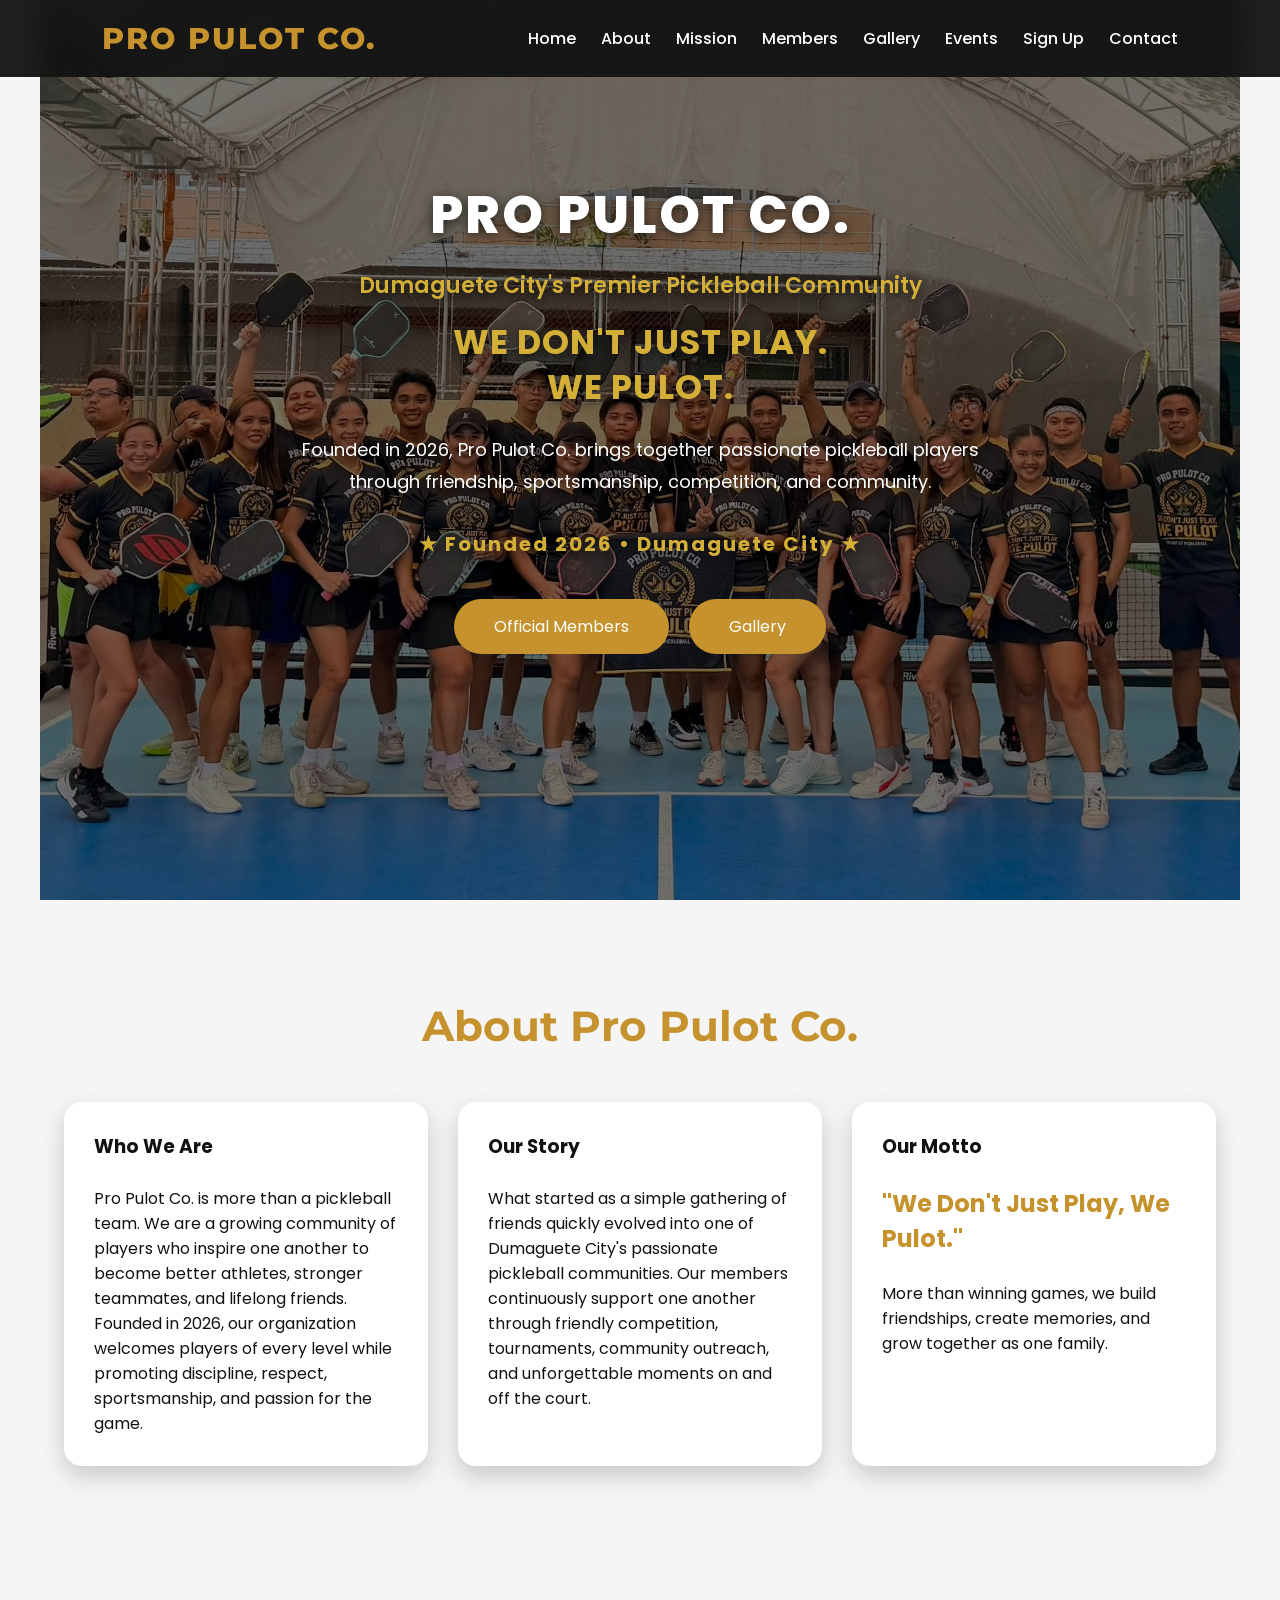
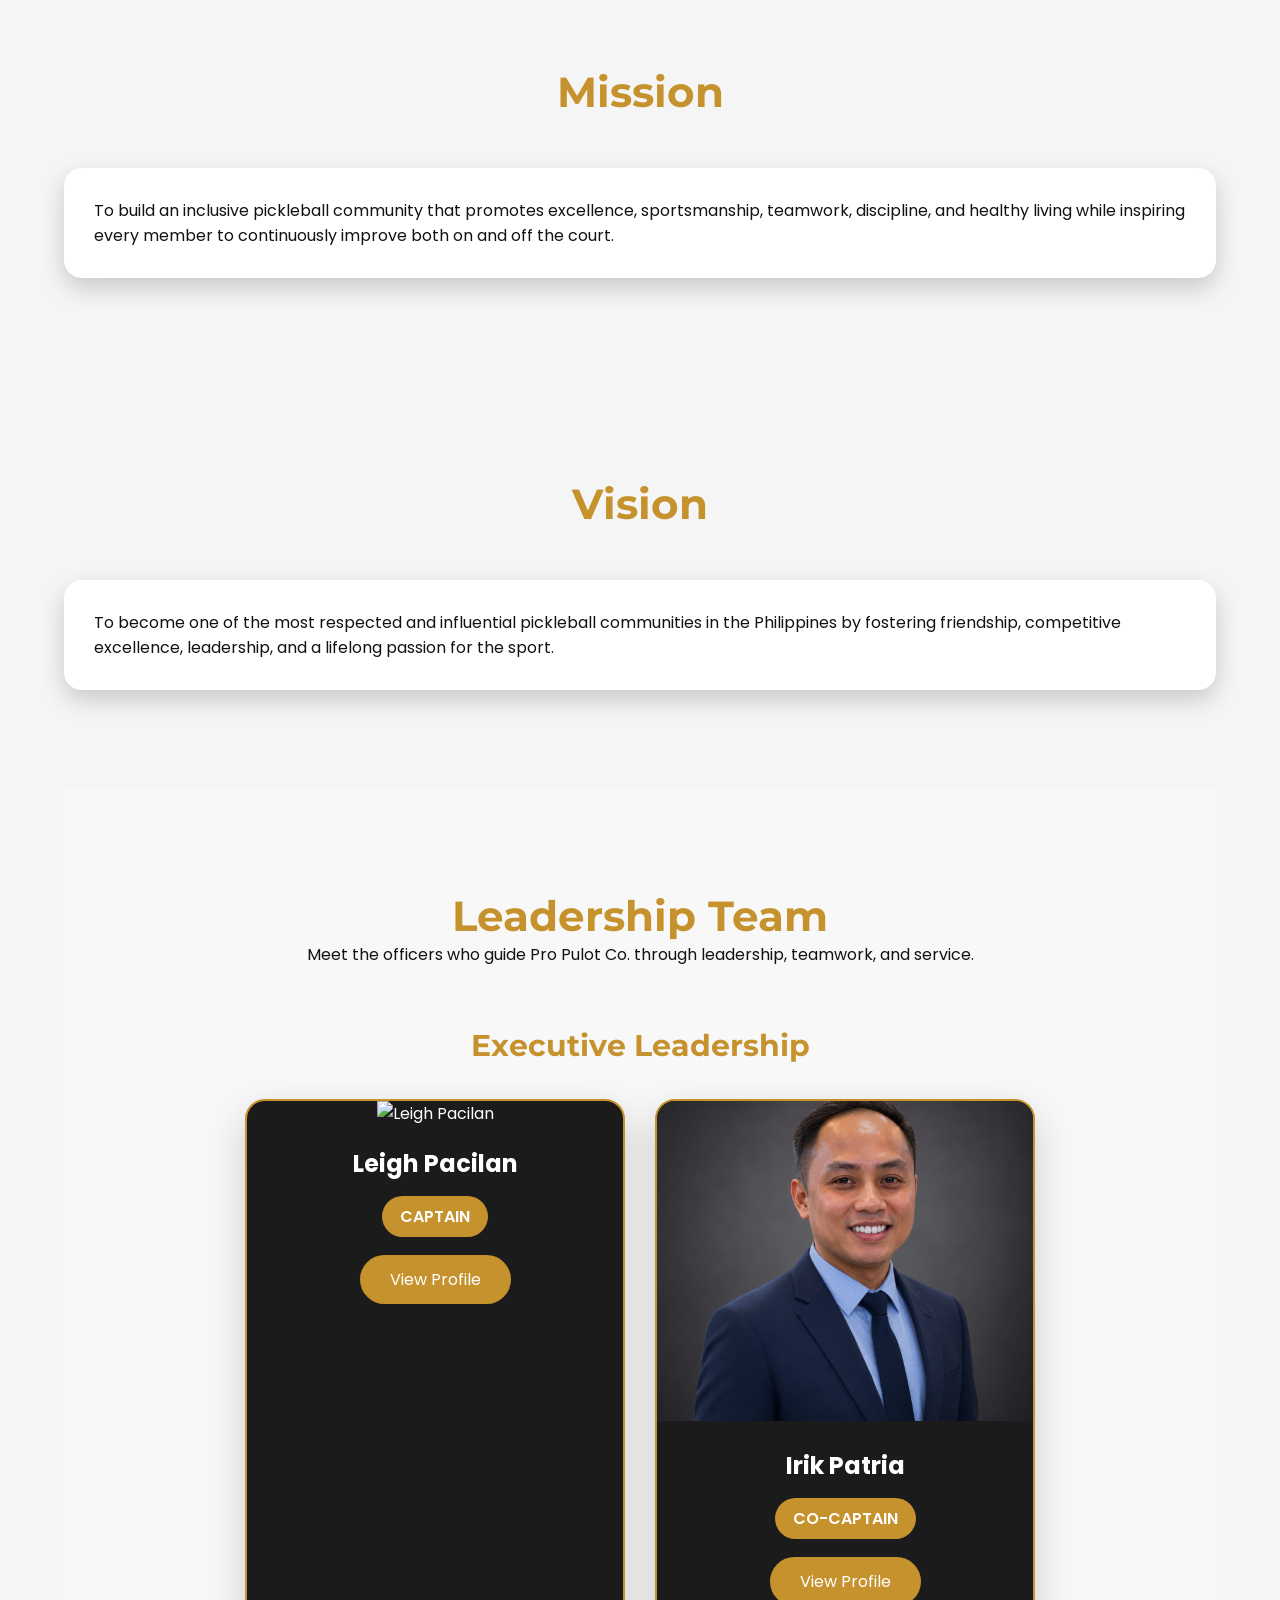
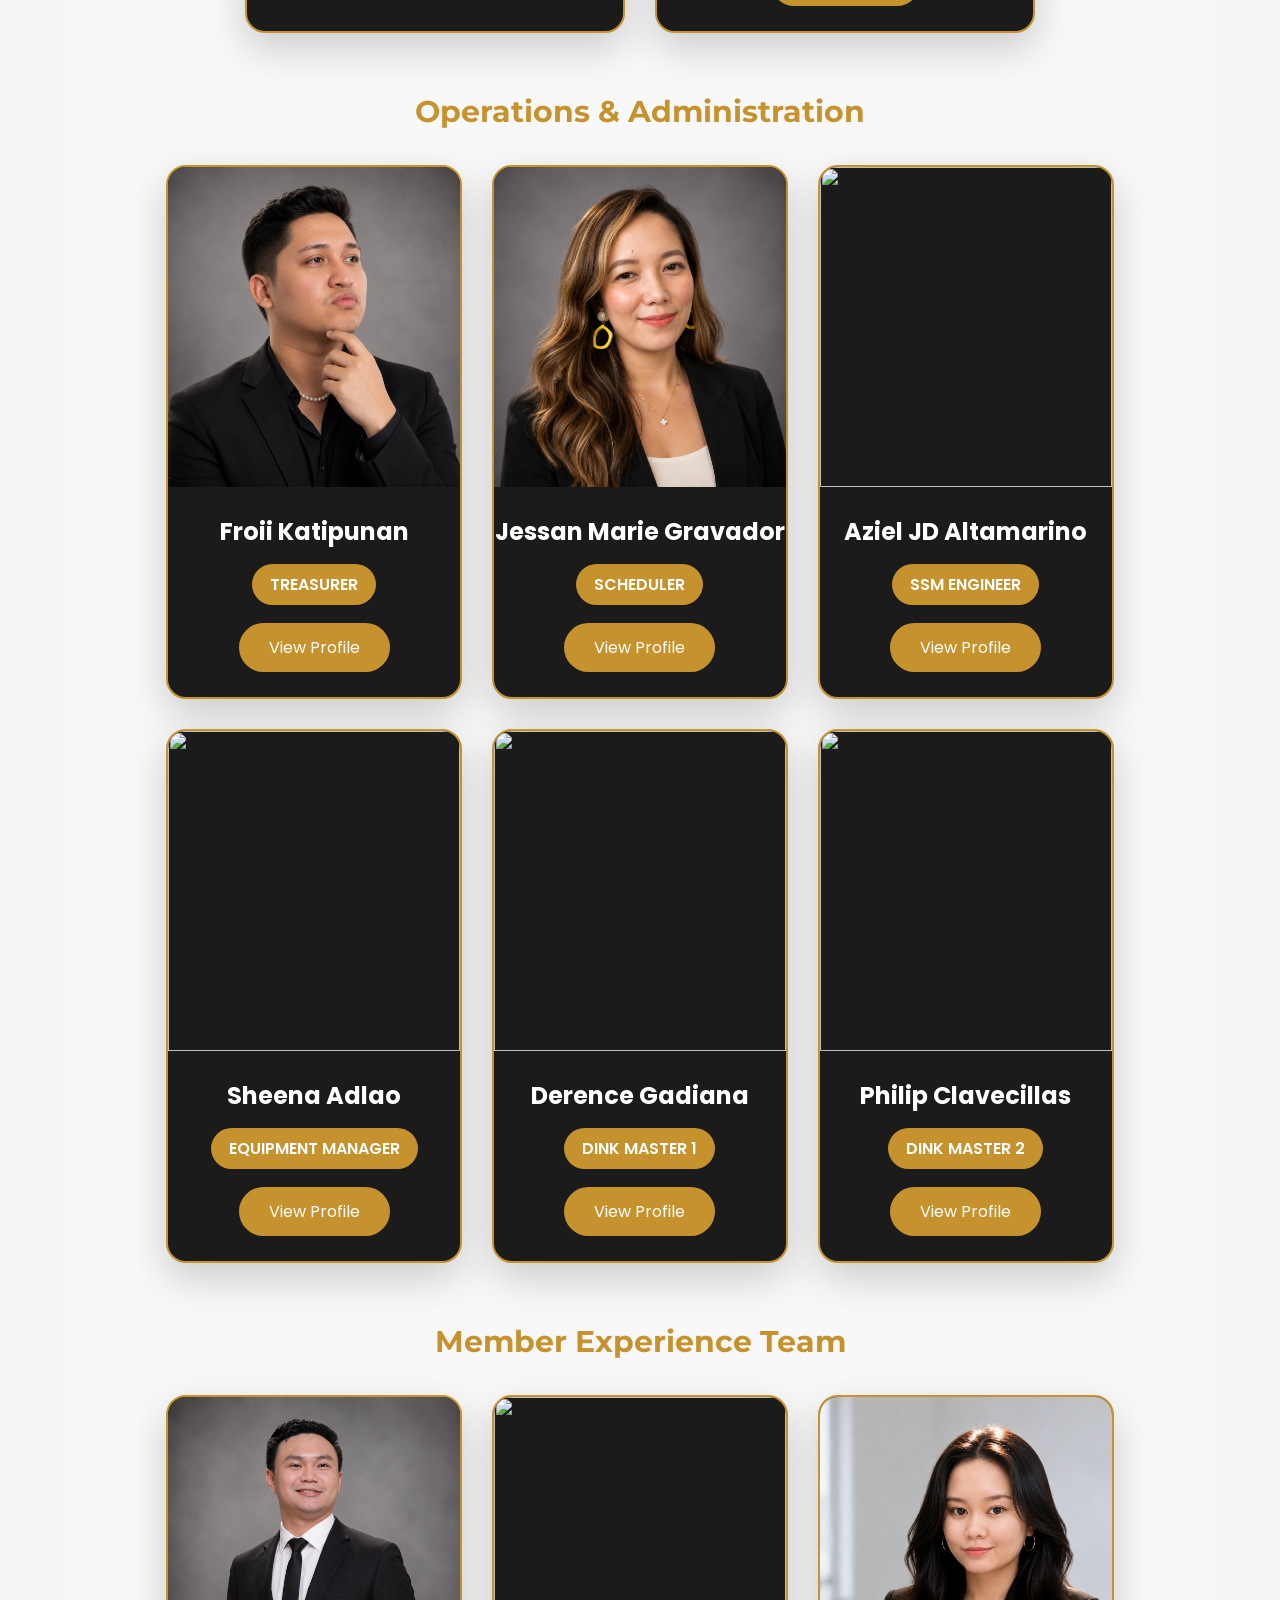
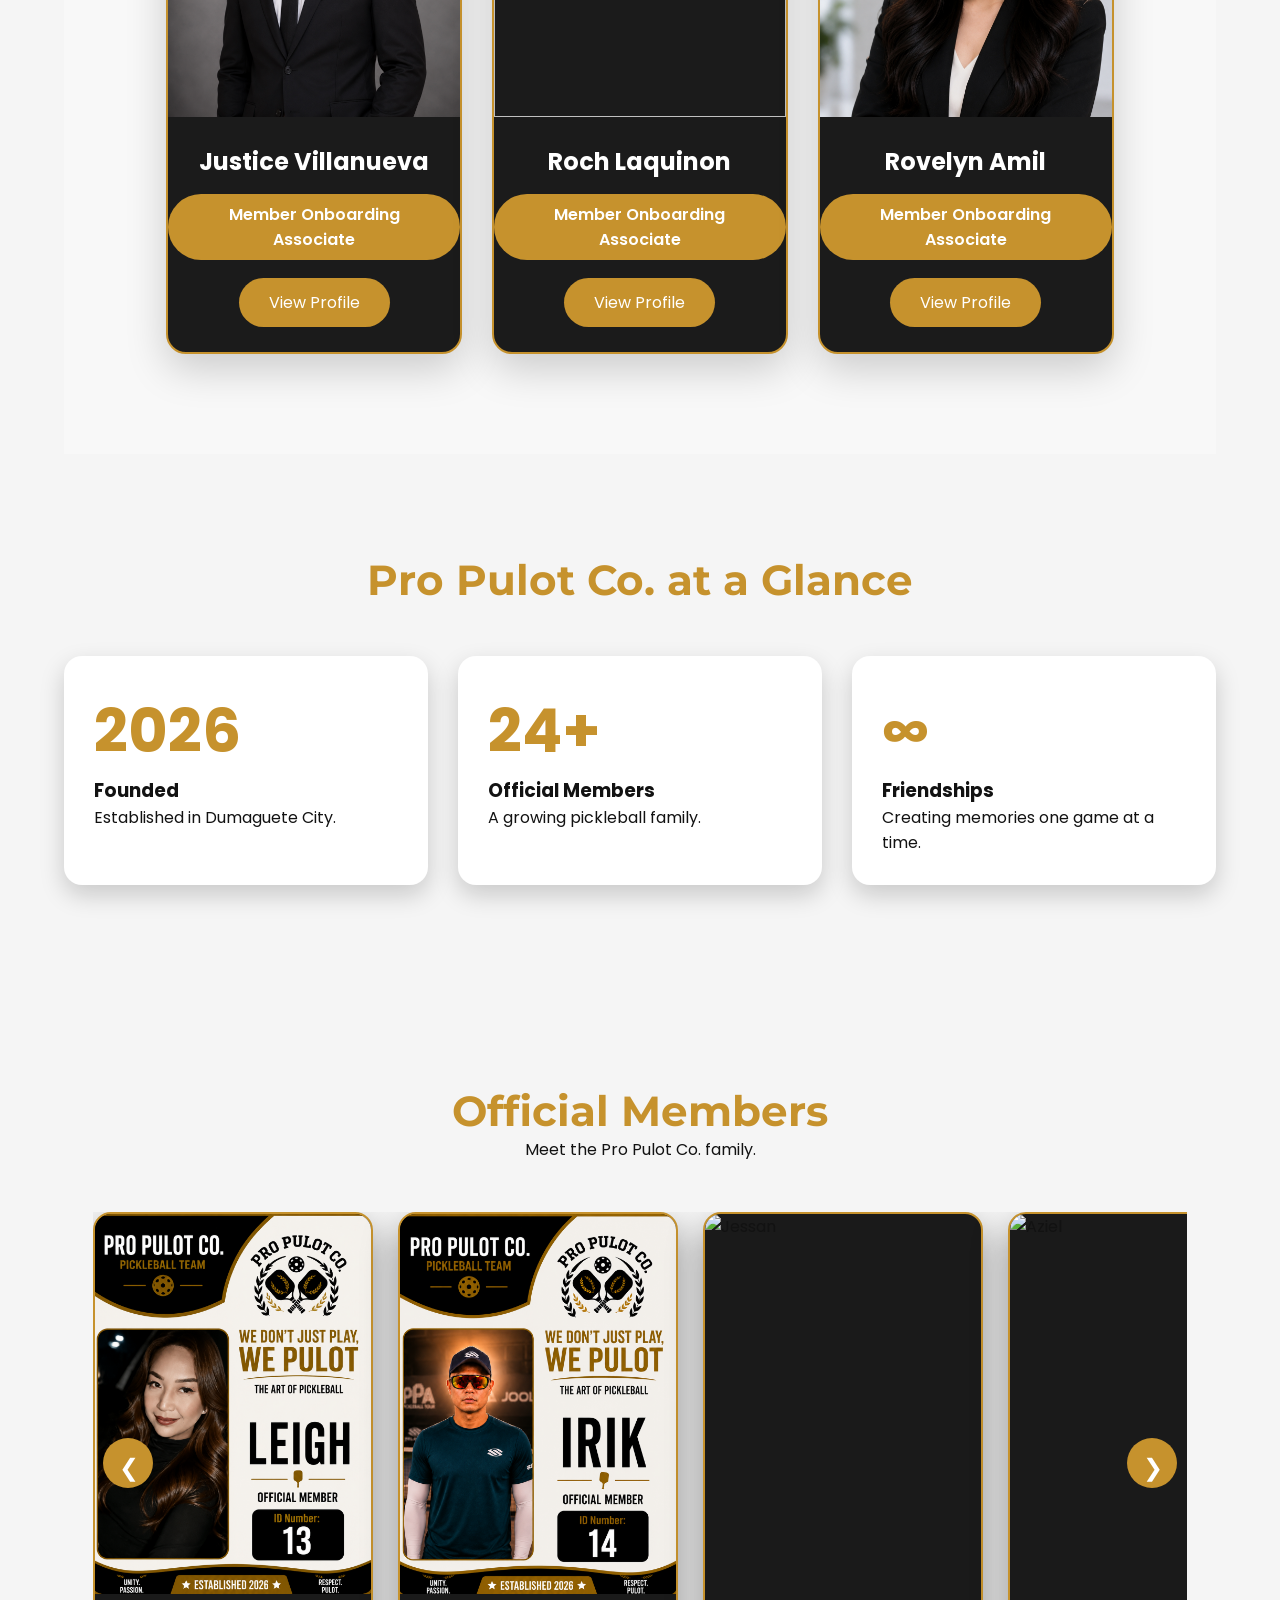
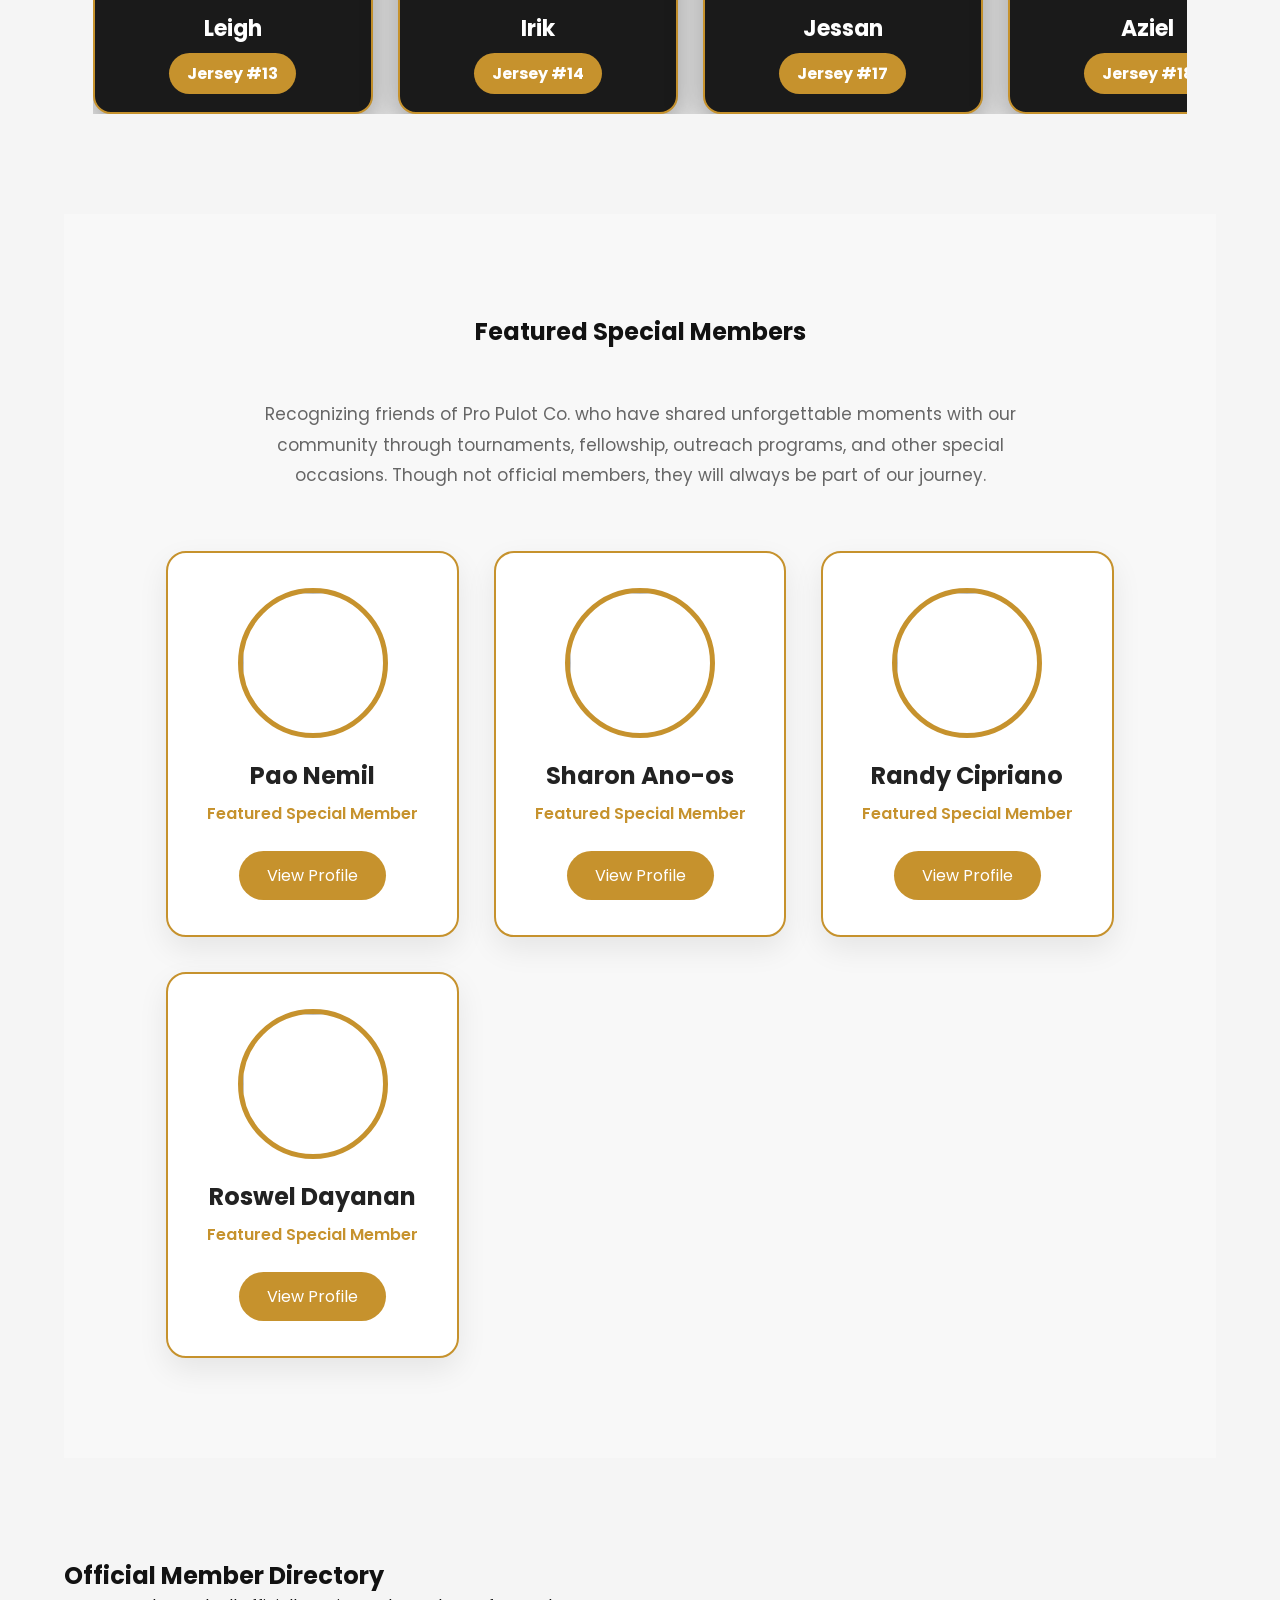
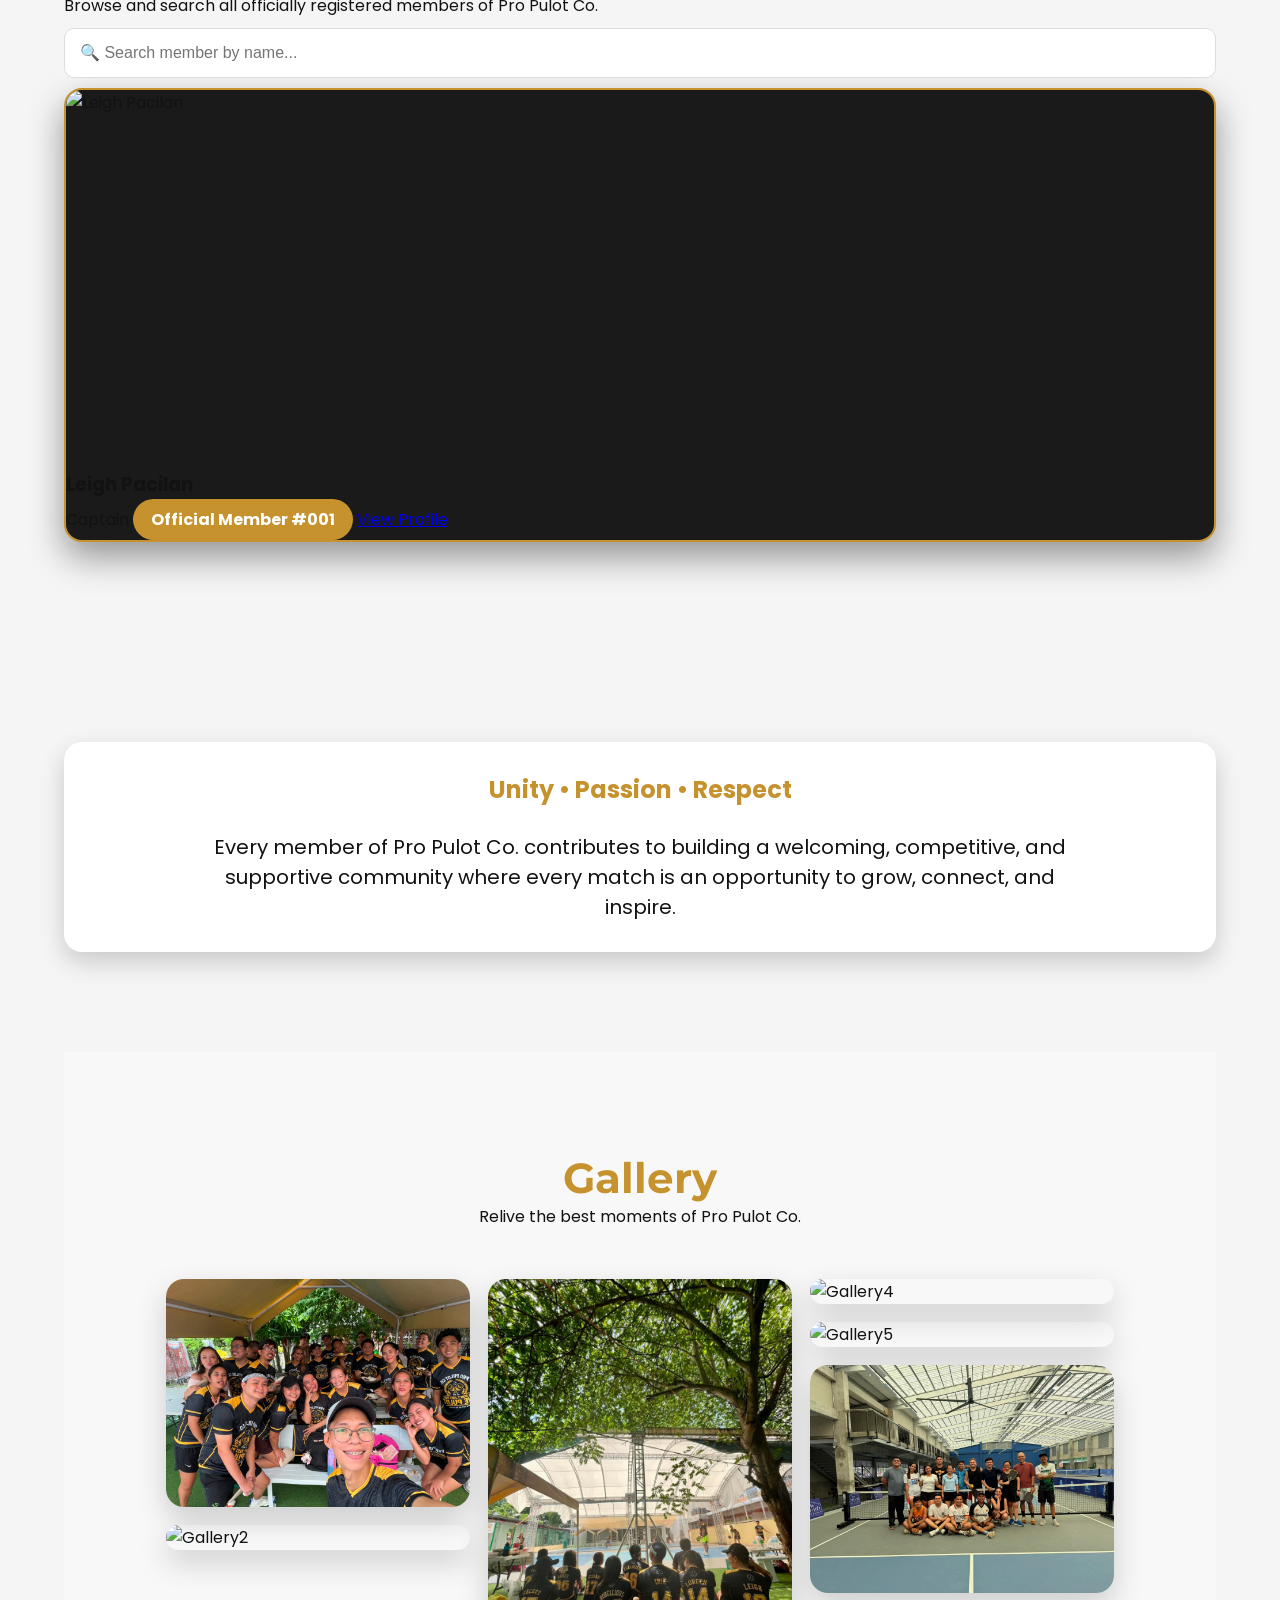
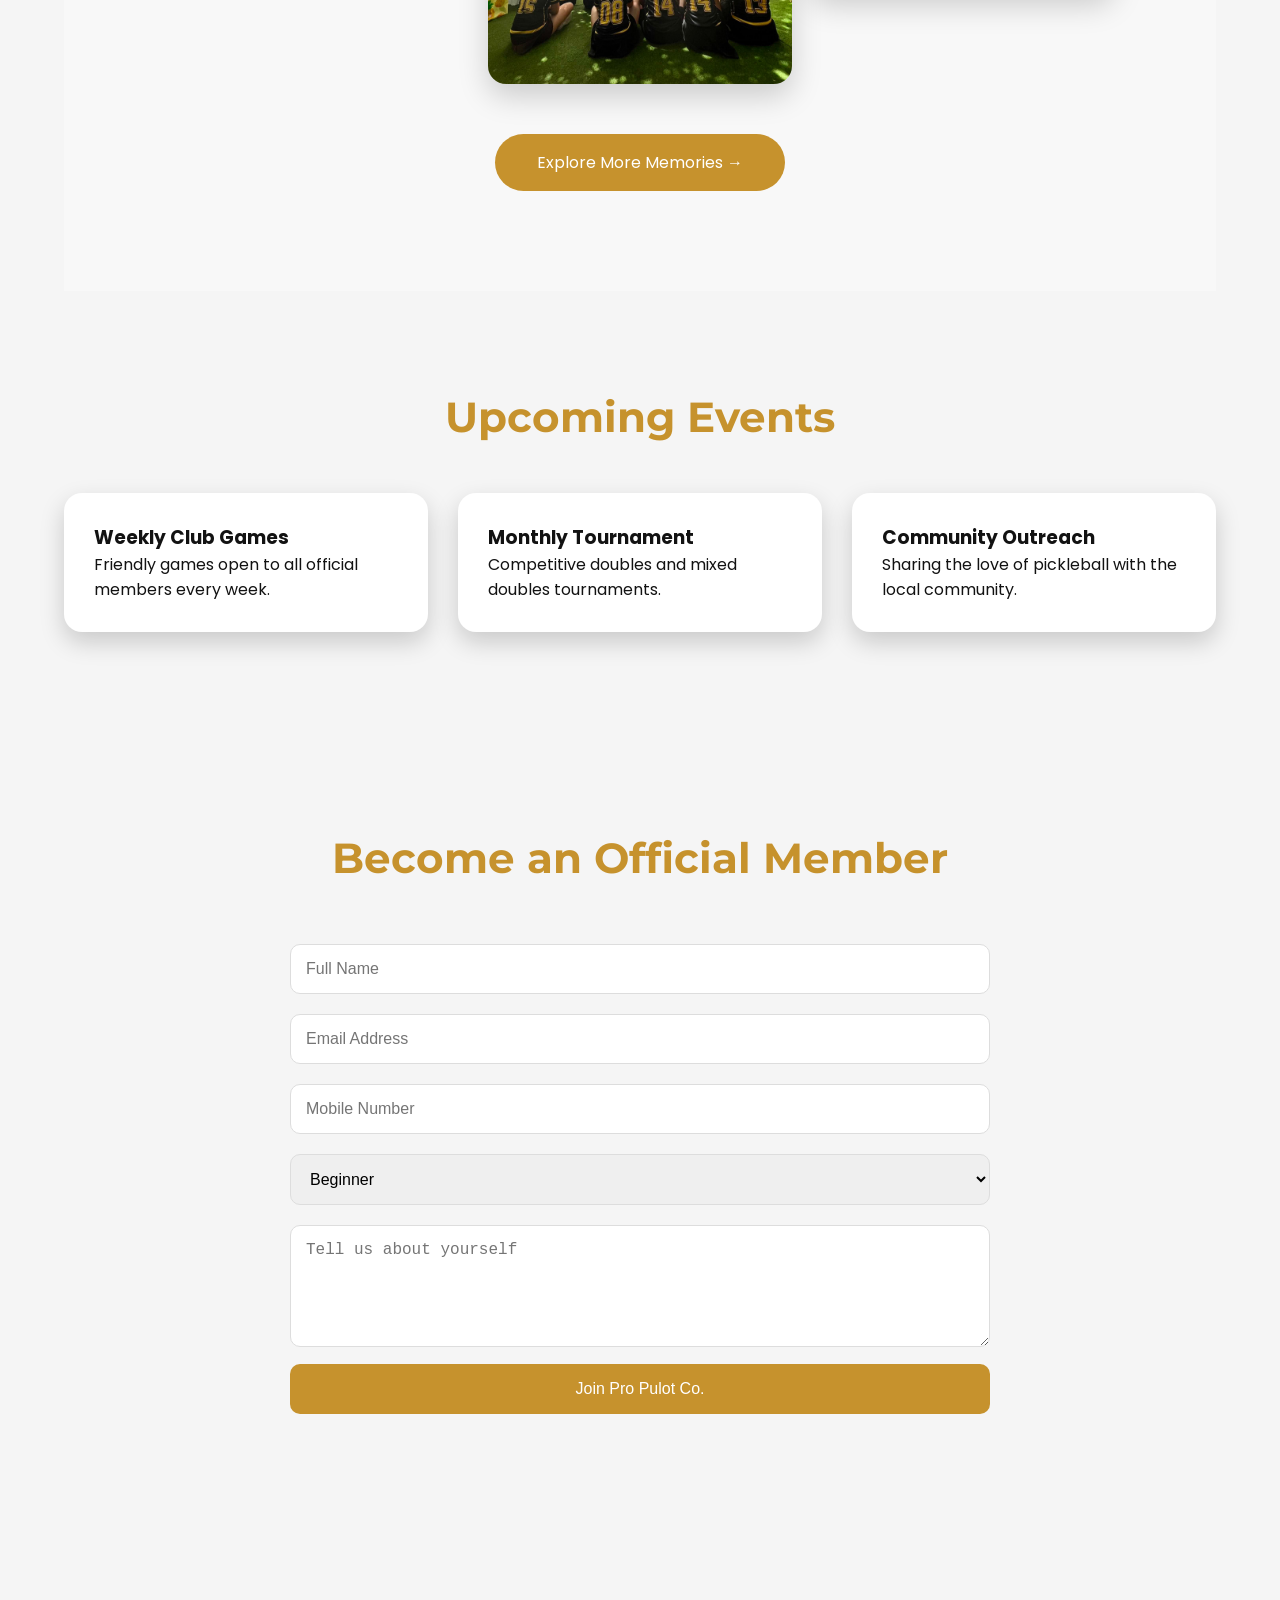
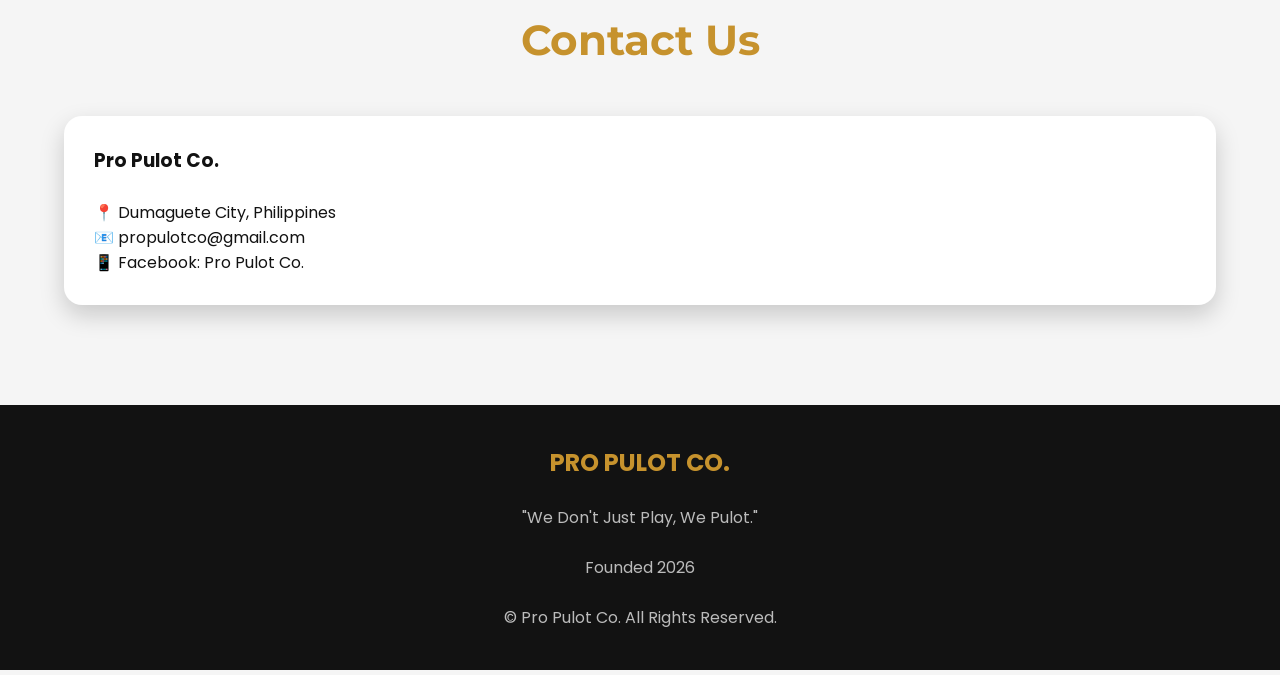
==== commit 26e55b80: "Update index.html" ====
--- a/index.html
+++ b/index.html
@@ -761,6 +761,45 @@
 
 </section>
     
+<!-- Official Member Directory -->
+<section id="member-directory" class="member-directory">
+    <div class="container">
+
+        <div class="section-header">
+            <h2>Official Member Directory</h2>
+            <p>Browse and search all officially registered members of Pro Pulot Co.</p>
+        </div>
+
+        <div class="directory-search">
+            <input
+                type="text"
+                id="memberSearch"
+                placeholder="🔍 Search member by name..."
+            >
+        </div>
+
+        <div id="memberGrid" class="member-grid">
+
+          <div class="member-card">
+              
+<img src="images/directory/leigh.jpg" alt="Leigh Pacilan">
+              
+    <h3>Leigh Pacilan</h3>
+
+    <span class="member-role">Captain</span>
+
+    <p class="member-id">Official Member #001</p>
+
+    <a href="#" class="member-btn" data-leader="leigh">
+        View Profile
+    </a>
+</div>
+
+        </div>
+
+    </div>
+</section>
+    
 <!-- ====================================== -->
 <!-- FEATURED QUOTE -->
 <!-- ====================================== -->
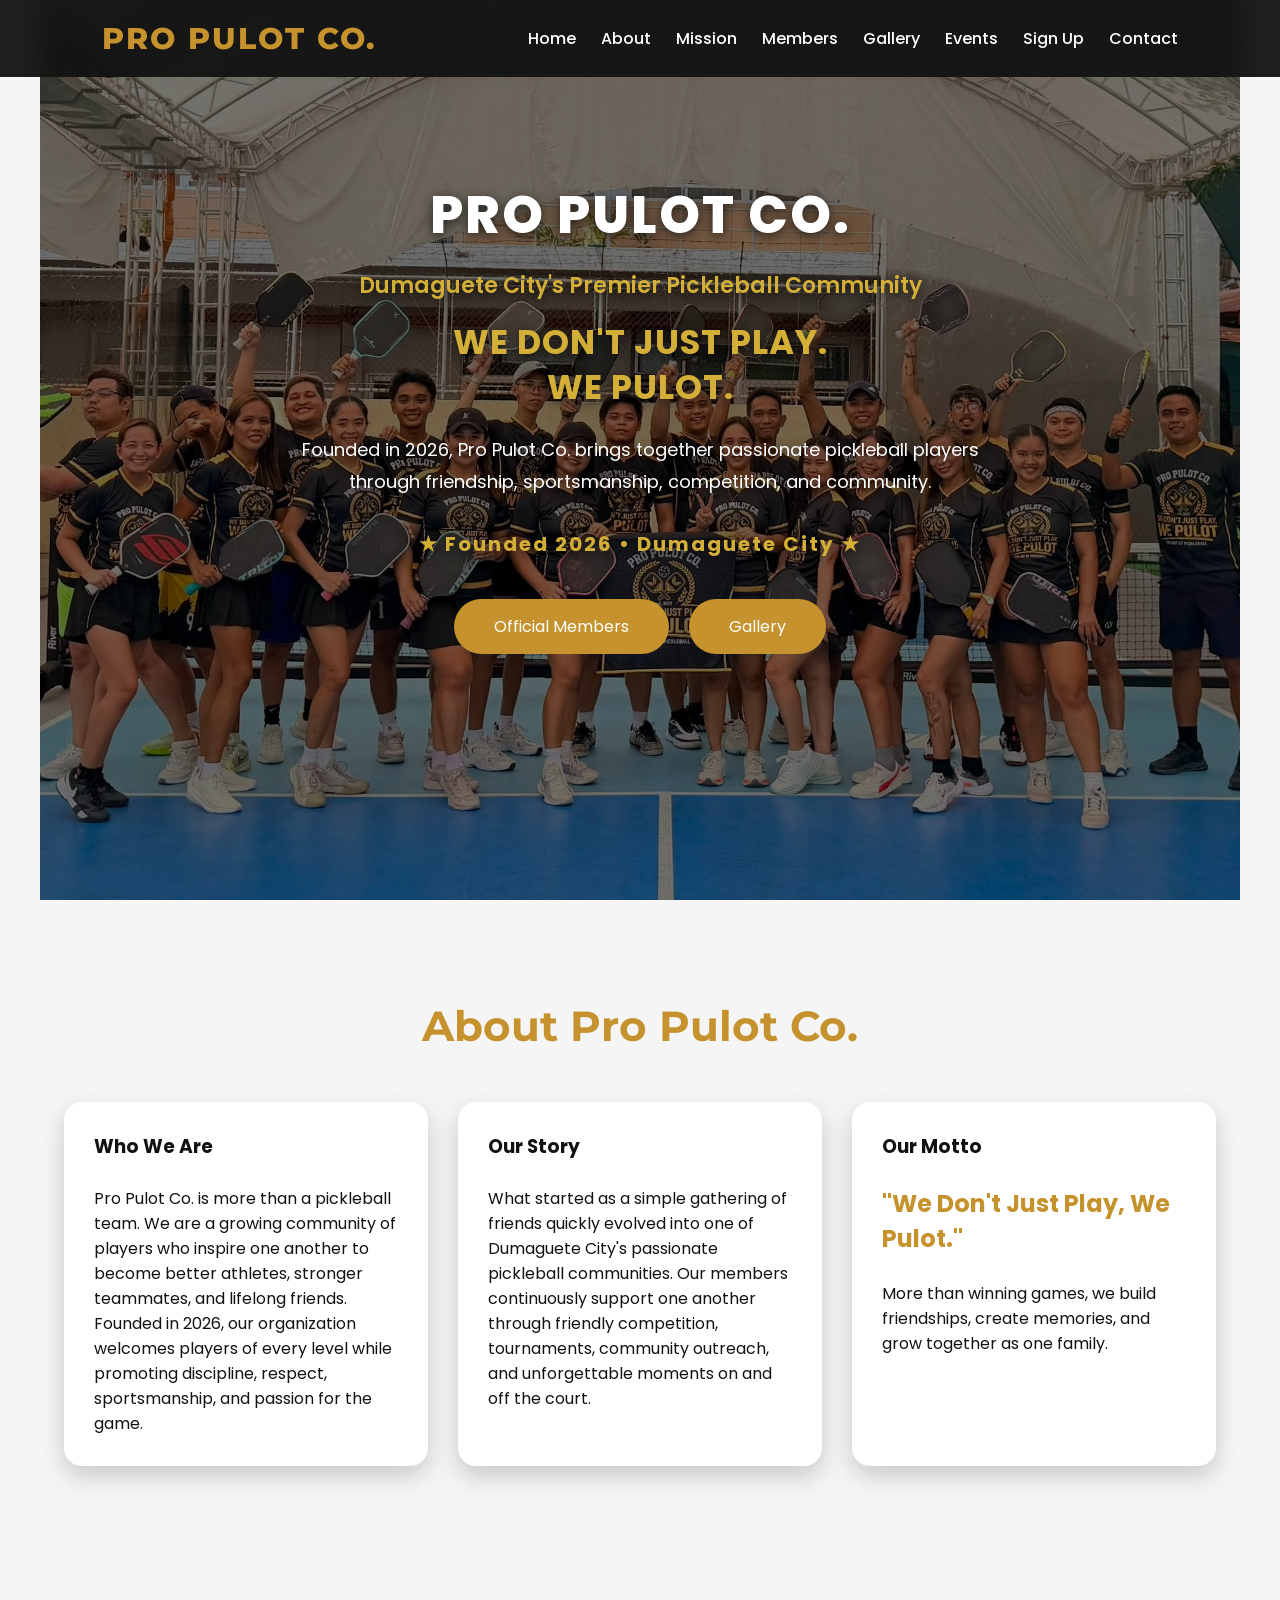
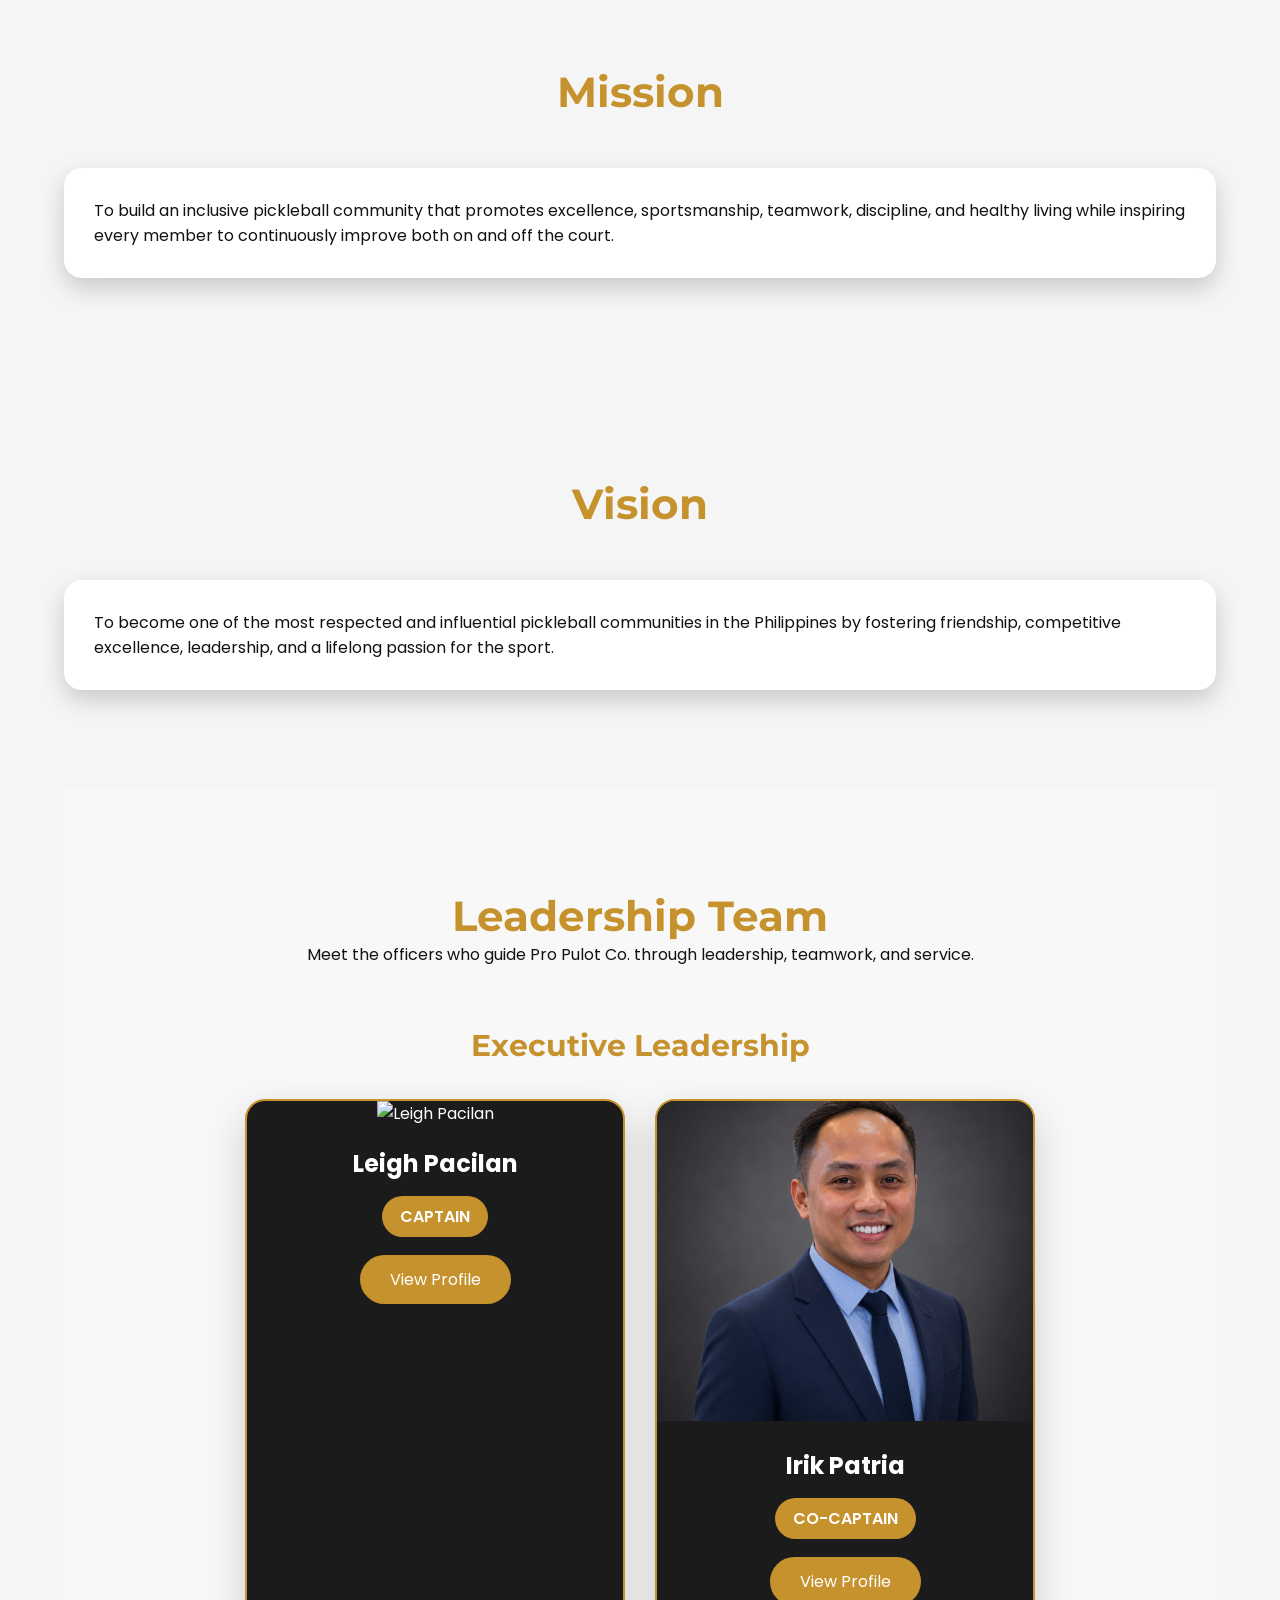
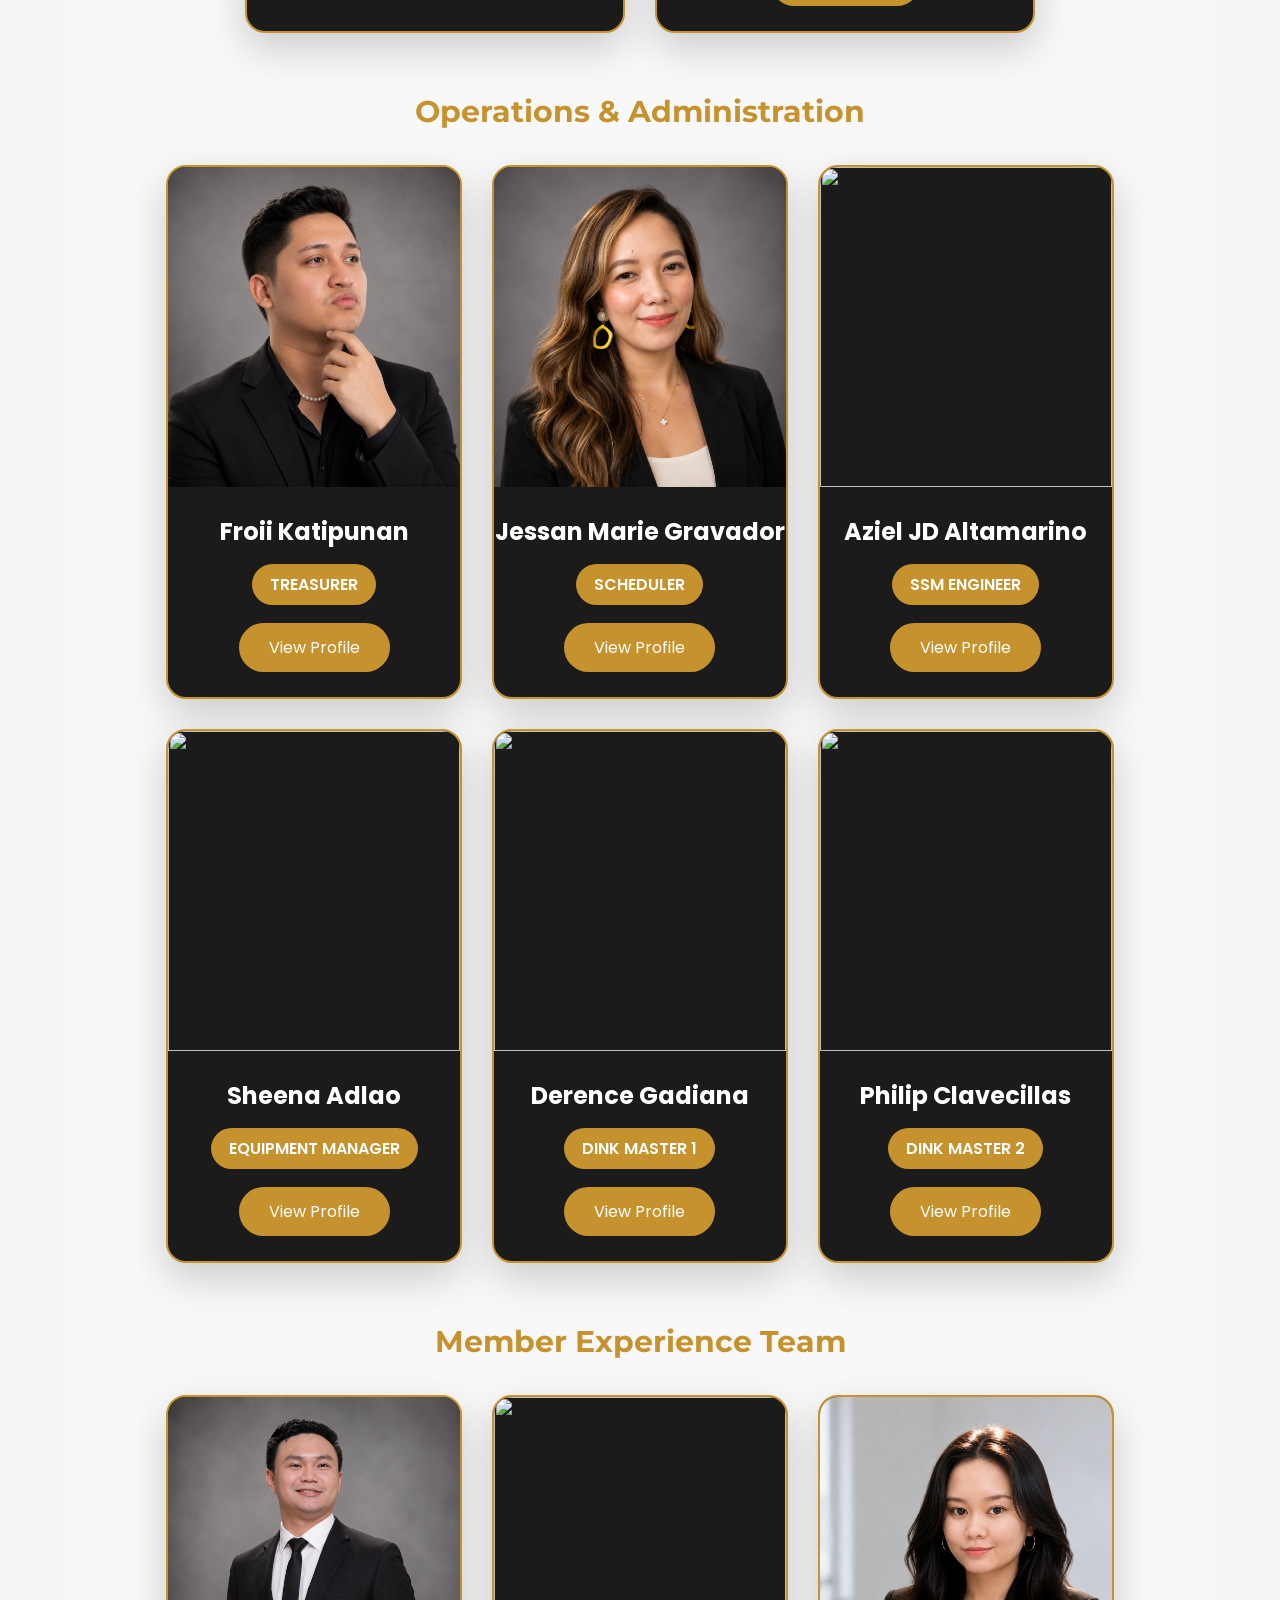
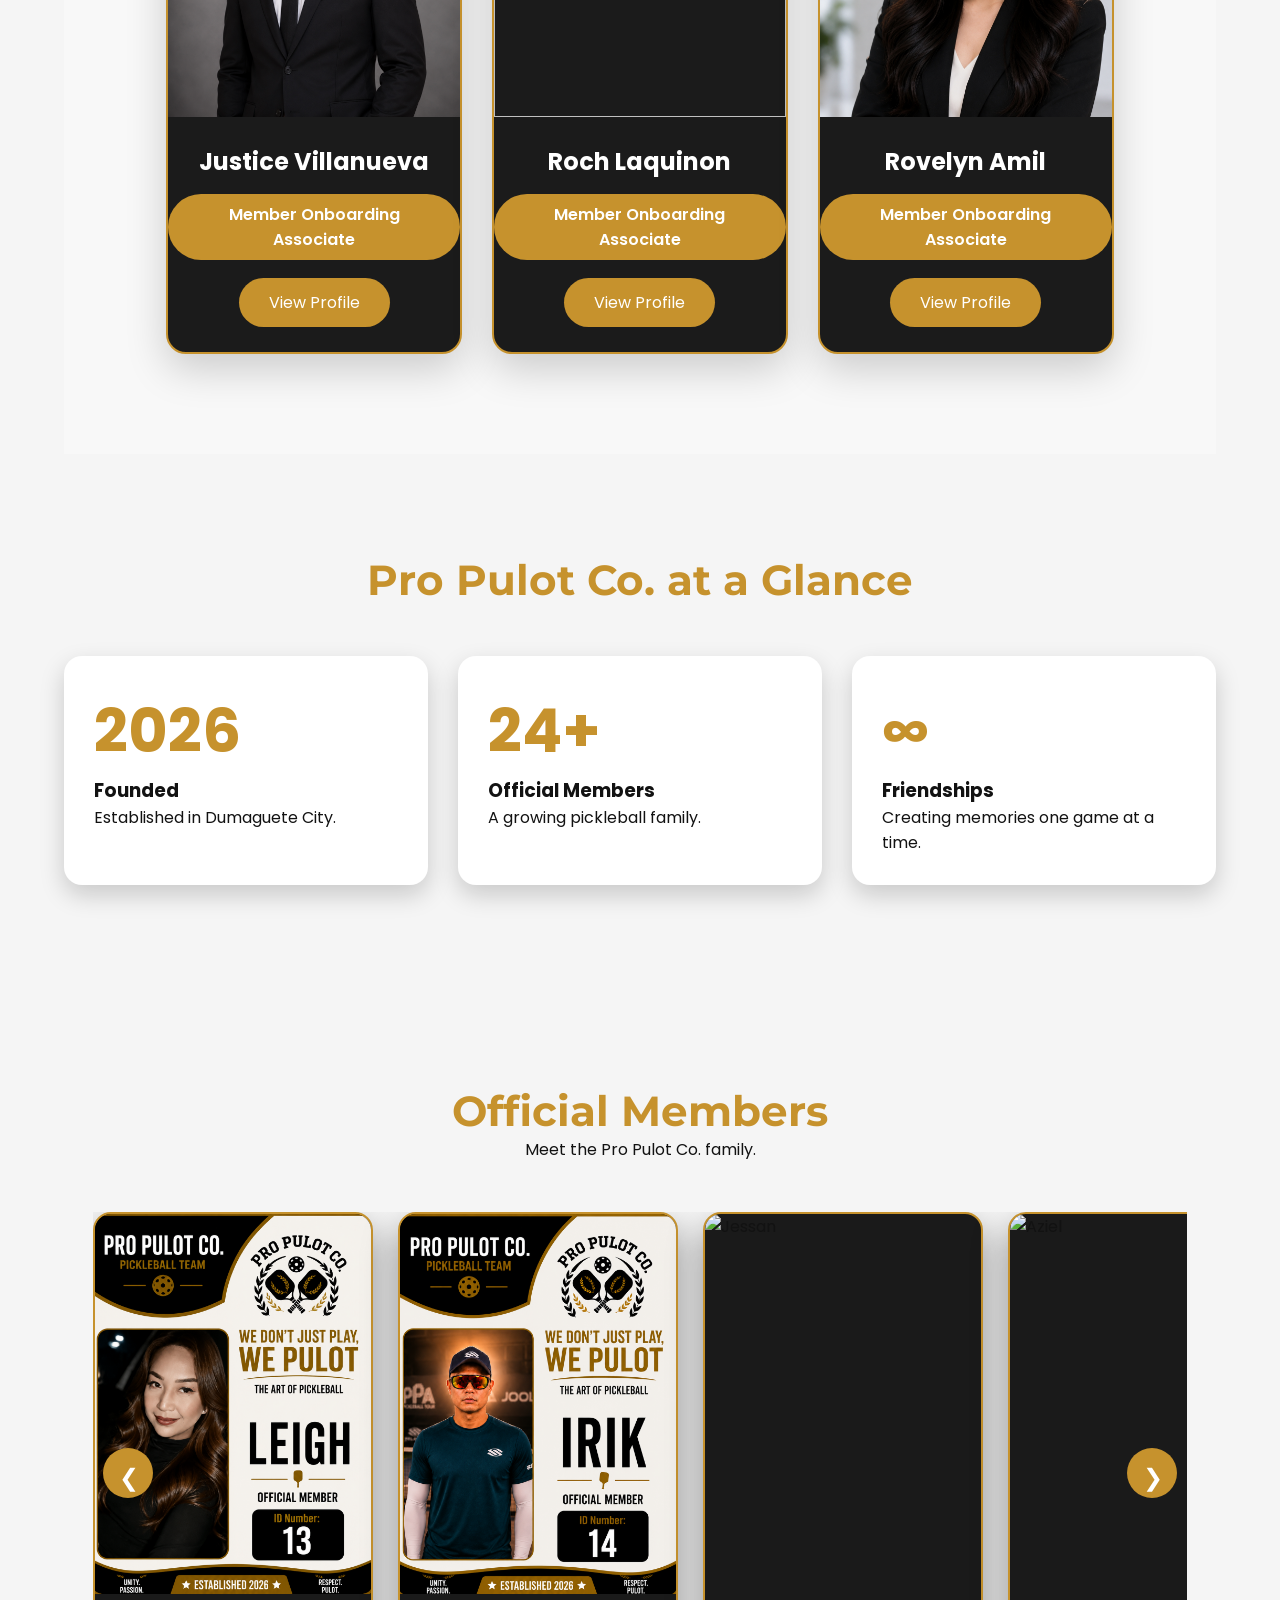
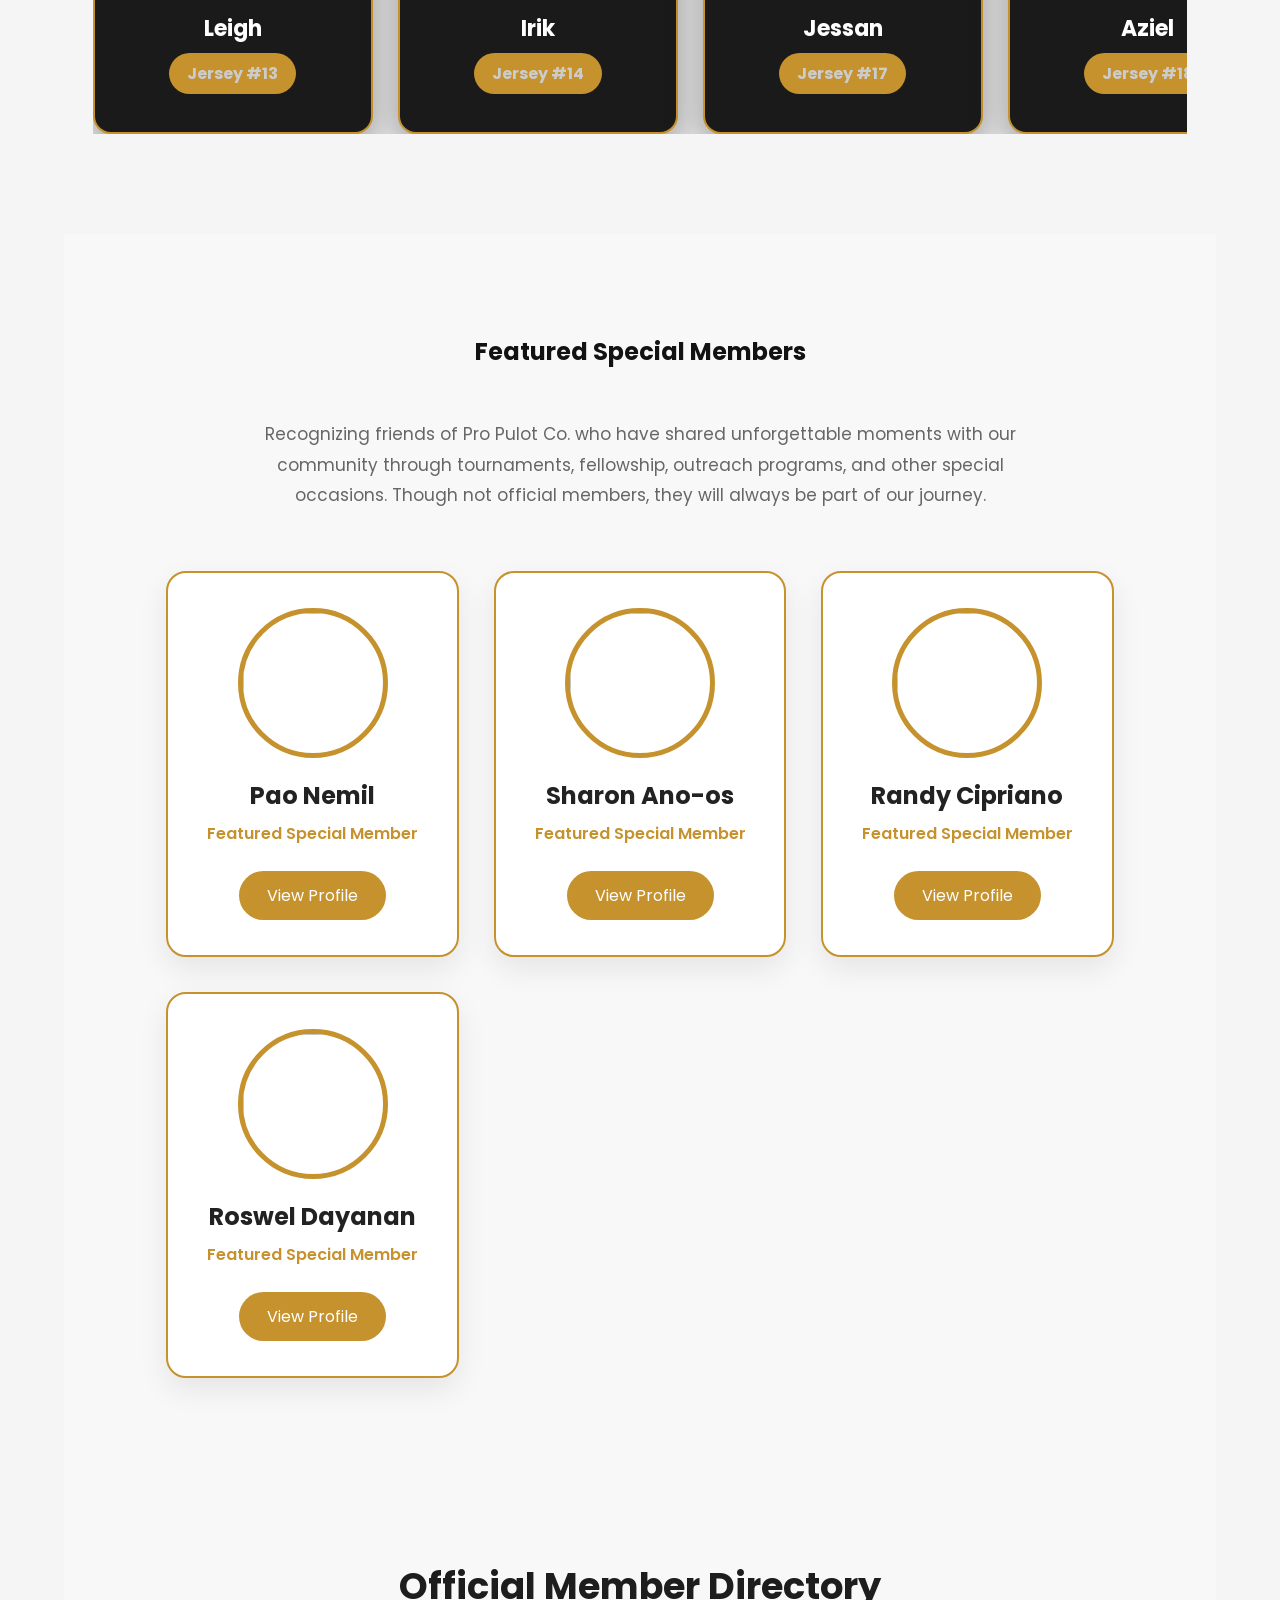
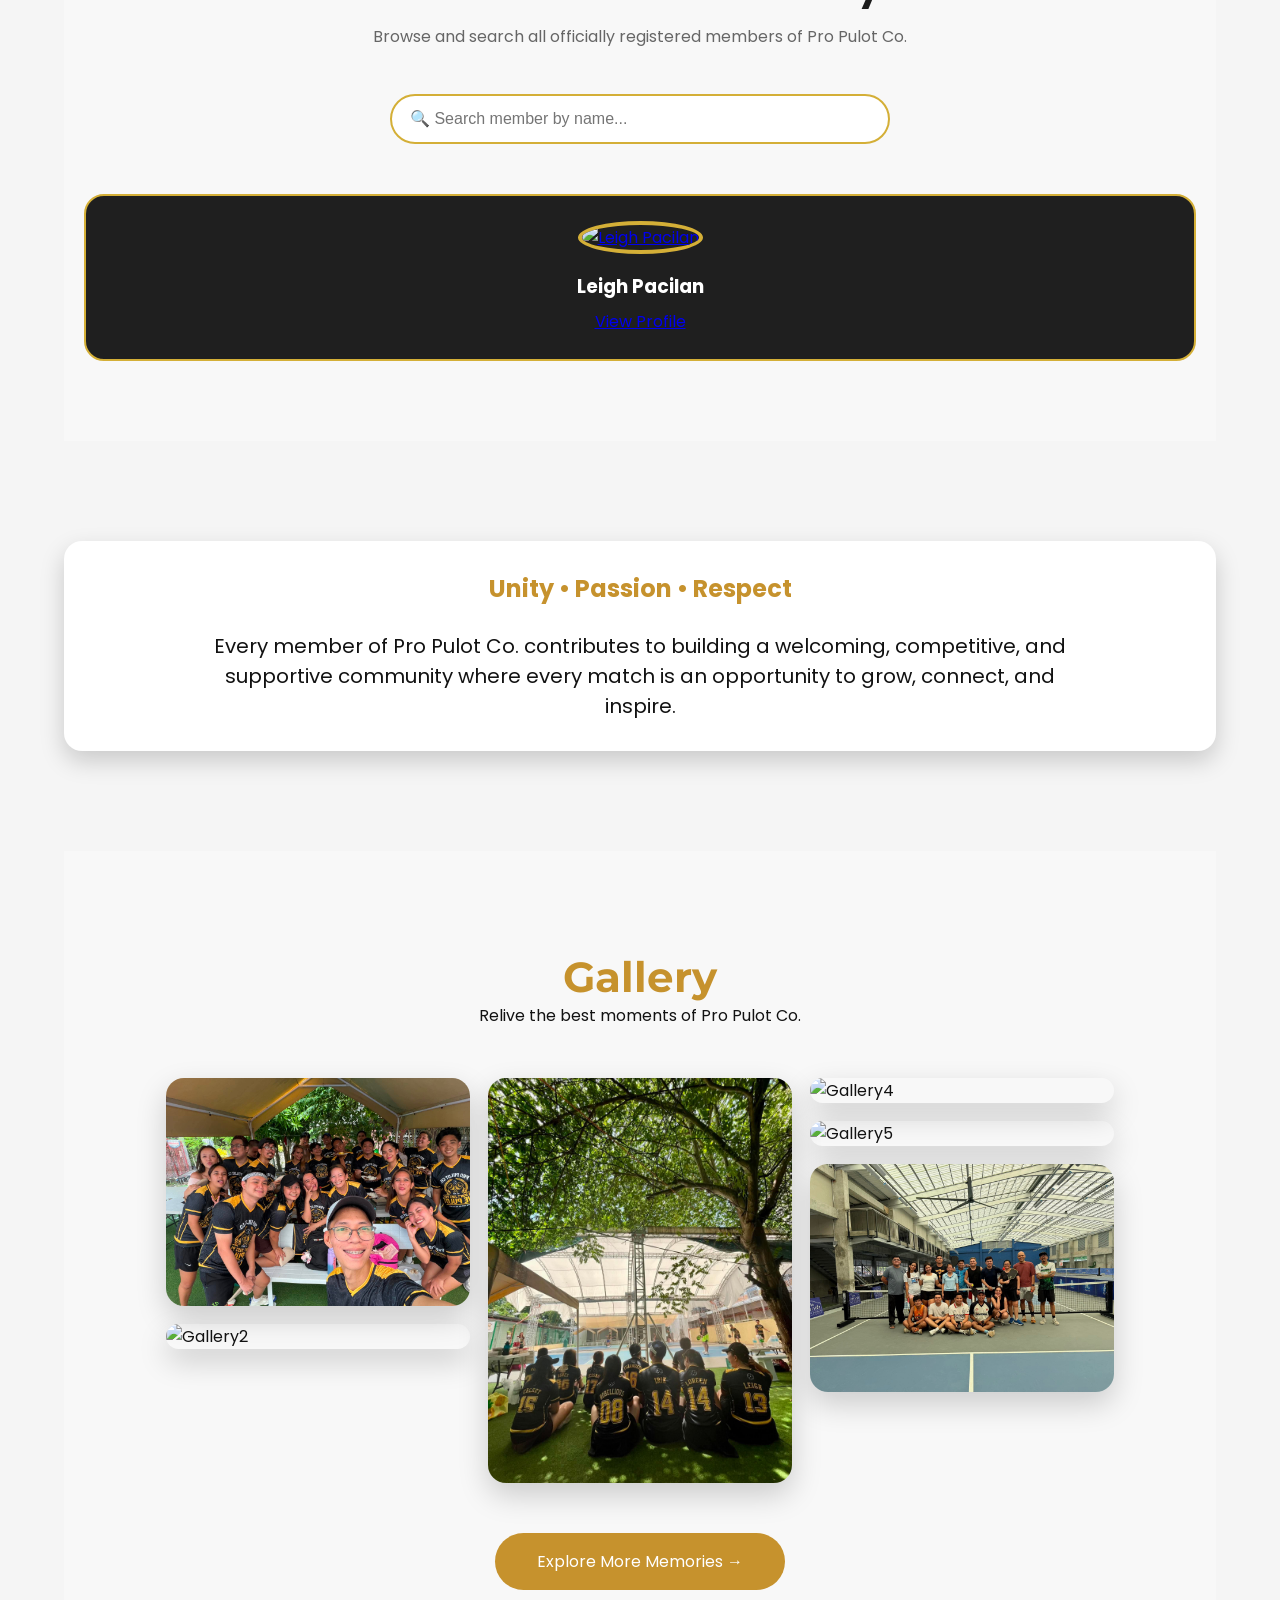
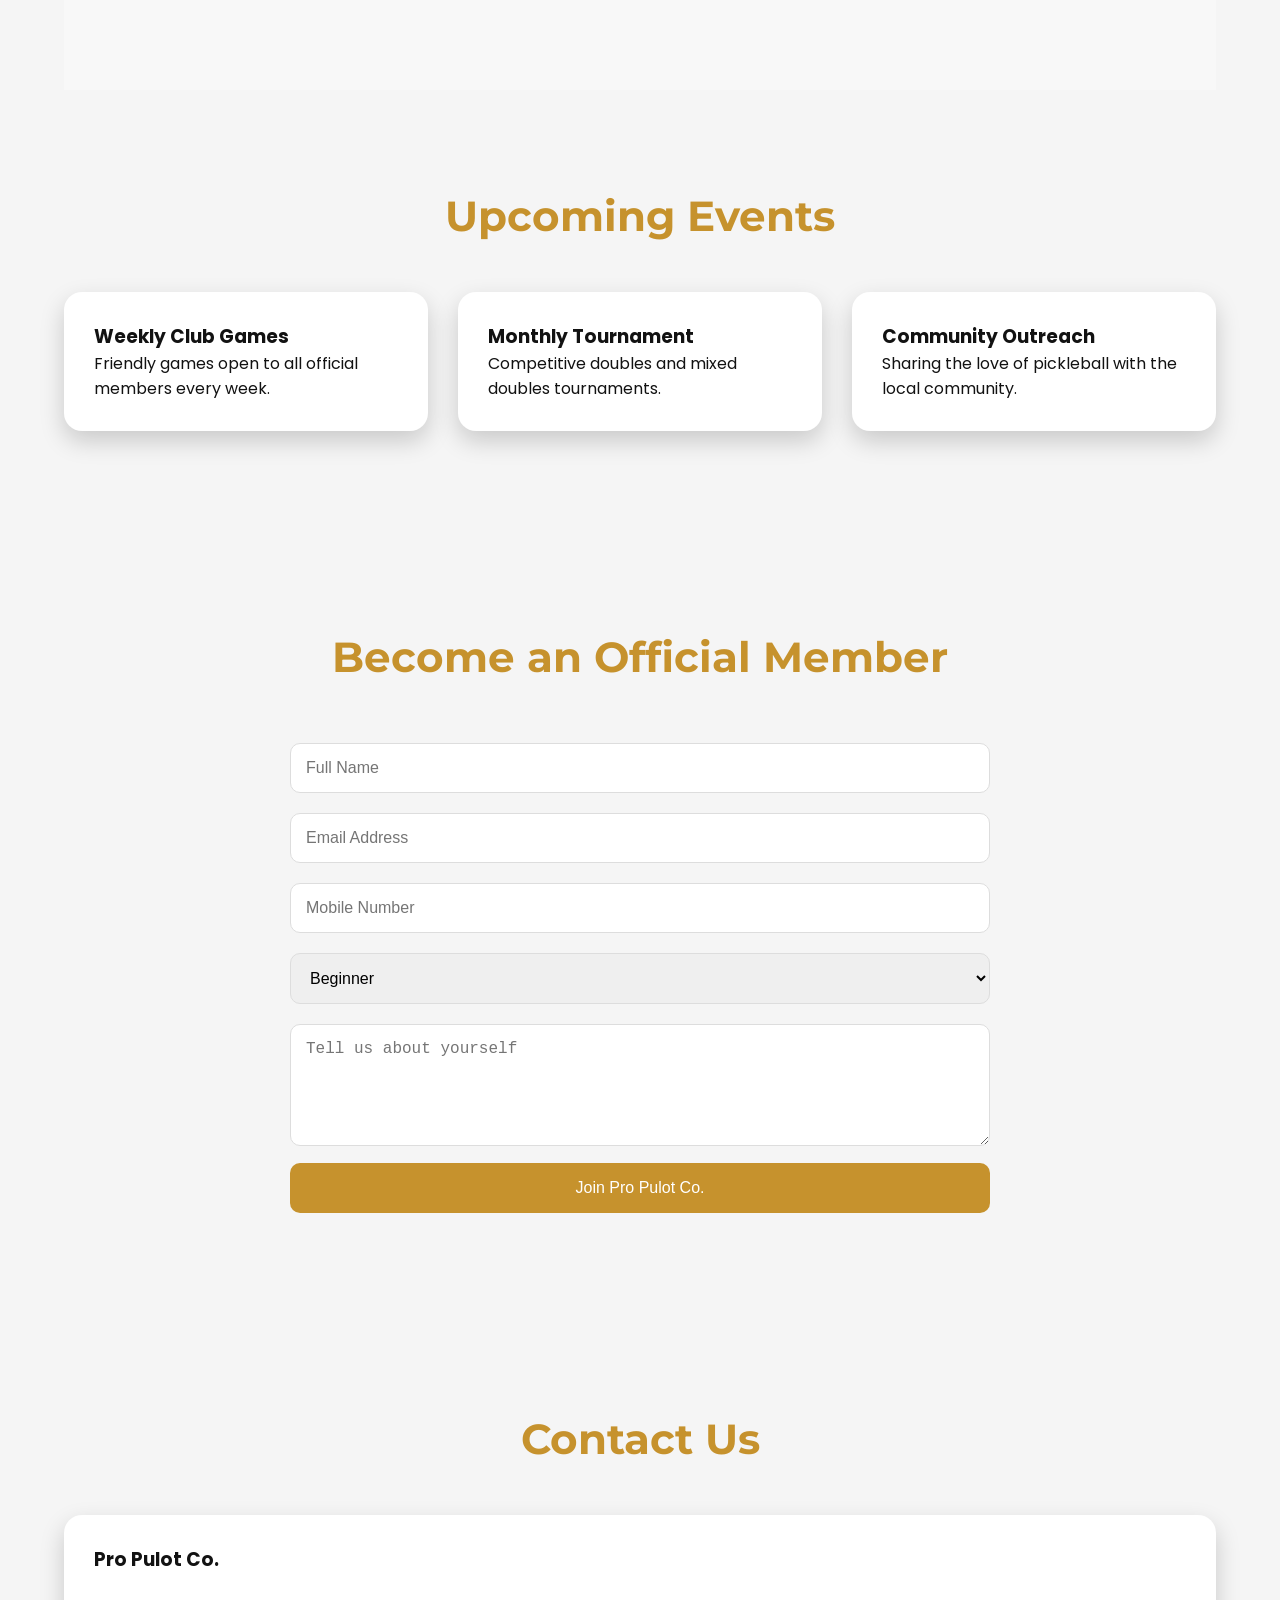
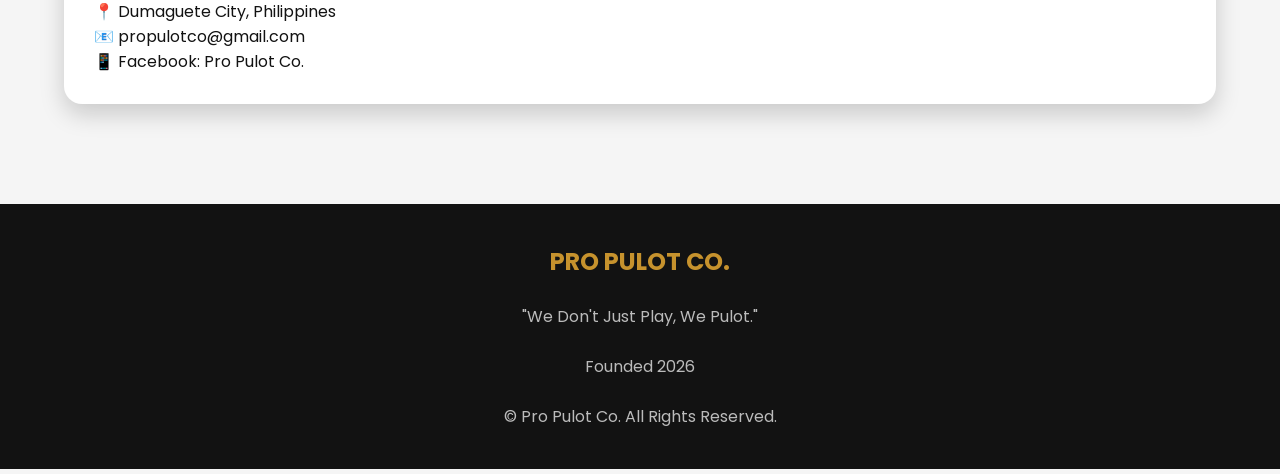
==== commit e1fdc01f: "Update index.html" ====
--- a/index.html
+++ b/index.html
@@ -780,19 +780,18 @@
 
         <div id="memberGrid" class="member-grid">
 
-          <div class="member-card">
-              
-<img src="images/directory/leigh.jpg" alt="Leigh Pacilan">
-              
+         <div class="directory-card">
+
+    <a href="#" class="directory-image" data-leader="leigh">
+        <img src="images/directory/leigh.jpg" alt="Leigh Pacilan">
+    </a>
+
     <h3>Leigh Pacilan</h3>
 
-    <span class="member-role">Captain</span>
-
-    <p class="member-id">Official Member #001</p>
-
-    <a href="#" class="member-btn" data-leader="leigh">
+    <a href="#" class="directory-btn" data-leader="leigh">
         View Profile
     </a>
+
 </div>
 
         </div>
--- a/style.css
+++ b/style.css
@@ -1114,3 +1114,111 @@
 .featured-btn:hover{
     background:#a67d1d;
 }
+/* ==========================
+   MEMBER DIRECTORY
+========================== */
+
+.member-directory {
+    padding: 80px 20px;
+    background: #f8f8f8;
+}
+
+.member-directory .section-header {
+    text-align: center;
+    margin-bottom: 35px;
+}
+
+.member-directory .section-header h2 {
+    font-size: 2.3rem;
+    color: #1d1d1d;
+    margin-bottom: 10px;
+}
+
+.member-directory .section-header p {
+    color: #666;
+    max-width: 650px;
+    margin: auto;
+    line-height: 1.6;
+}
+
+.directory-search {
+    display: flex;
+    justify-content: center;
+    margin-bottom: 40px;
+}
+
+.directory-search input {
+    width: 100%;
+    max-width: 500px;
+    padding: 14px 18px;
+    border: 2px solid #d4af37;
+    border-radius: 50px;
+    font-size: 1rem;
+    outline: none;
+    transition: all 0.3s ease;
+}
+
+.directory-search input:focus {
+    border-color: #000;
+    box-shadow: 0 0 10px rgba(212, 175, 55, 0.35);
+}
+
+.member-grid {
+    display: grid;
+    grid-template-columns: repeat(auto-fit, minmax(260px, 1fr));
+    gap: 25px;
+}
+.directory-card {
+    background: #1f1f1f;
+    border: 2px solid #d4af37;
+    border-radius: 20px;
+    padding: 25px;
+    text-align: center;
+    transition: 0.3s ease;
+}
+
+.directory-card:hover {
+    transform: translateY(-6px);
+    box-shadow: 0 12px 25px rgba(0,0,0,.18);
+}
+
+.directory-card img {
+    width: 140px;
+    height: 140px;
+    object-fit: cover;
+    border-radius: 50%;
+    border: 4px solid #d4af37;
+    margin-bottom: 18px;
+}
+
+.directory-card h3 {
+    color: #fff;
+    margin-bottom: 8px;
+}
+
+.member-role {
+    display: block;
+    color: #d4af37;
+    font-weight: 600;
+    margin-bottom: 10px;
+}
+
+.member-id {
+    color: #ccc;
+    margin-bottom: 20px;
+}
+
+.member-btn {
+    display: inline-block;
+    padding: 10px 22px;
+    background: #d4af37;
+    color: #111;
+    border-radius: 30px;
+    text-decoration: none;
+    font-weight: 600;
+    transition: 0.3s ease;
+}
+
+.member-btn:hover {
+    background: #fff;
+}
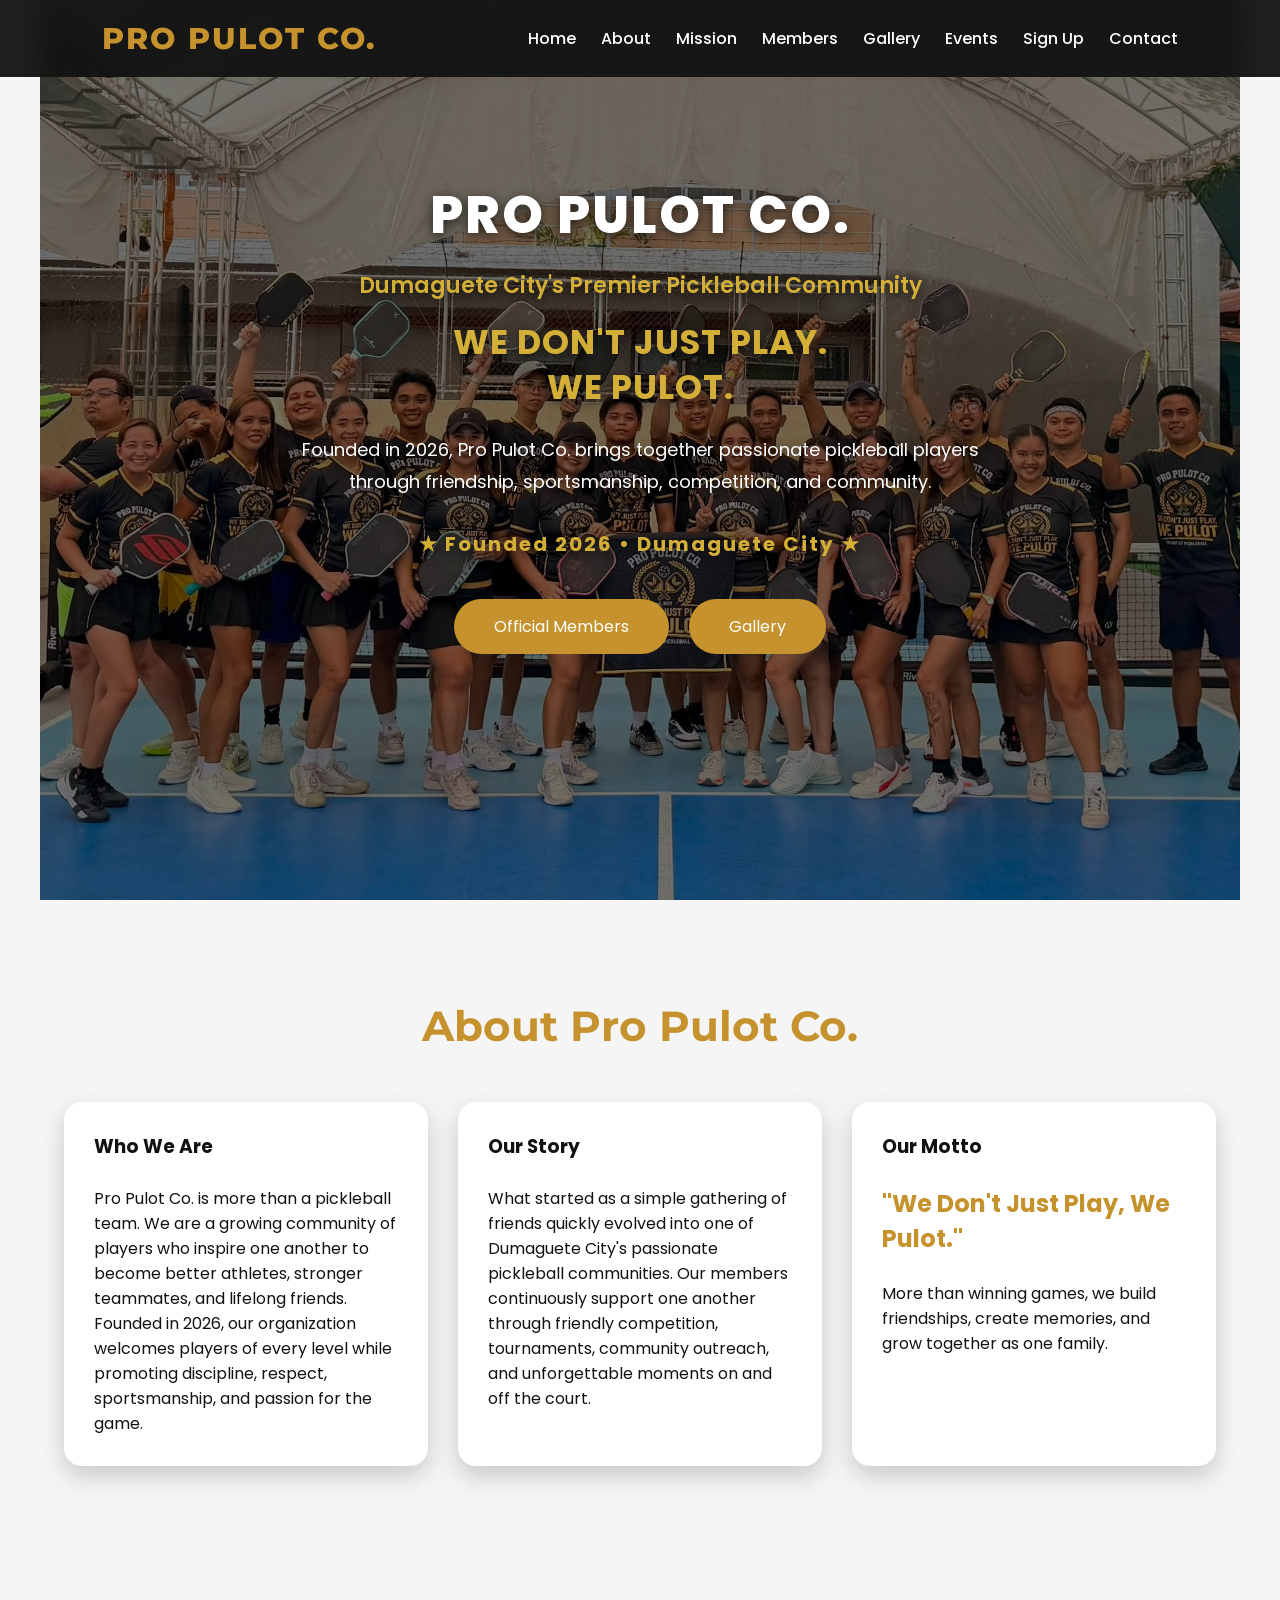
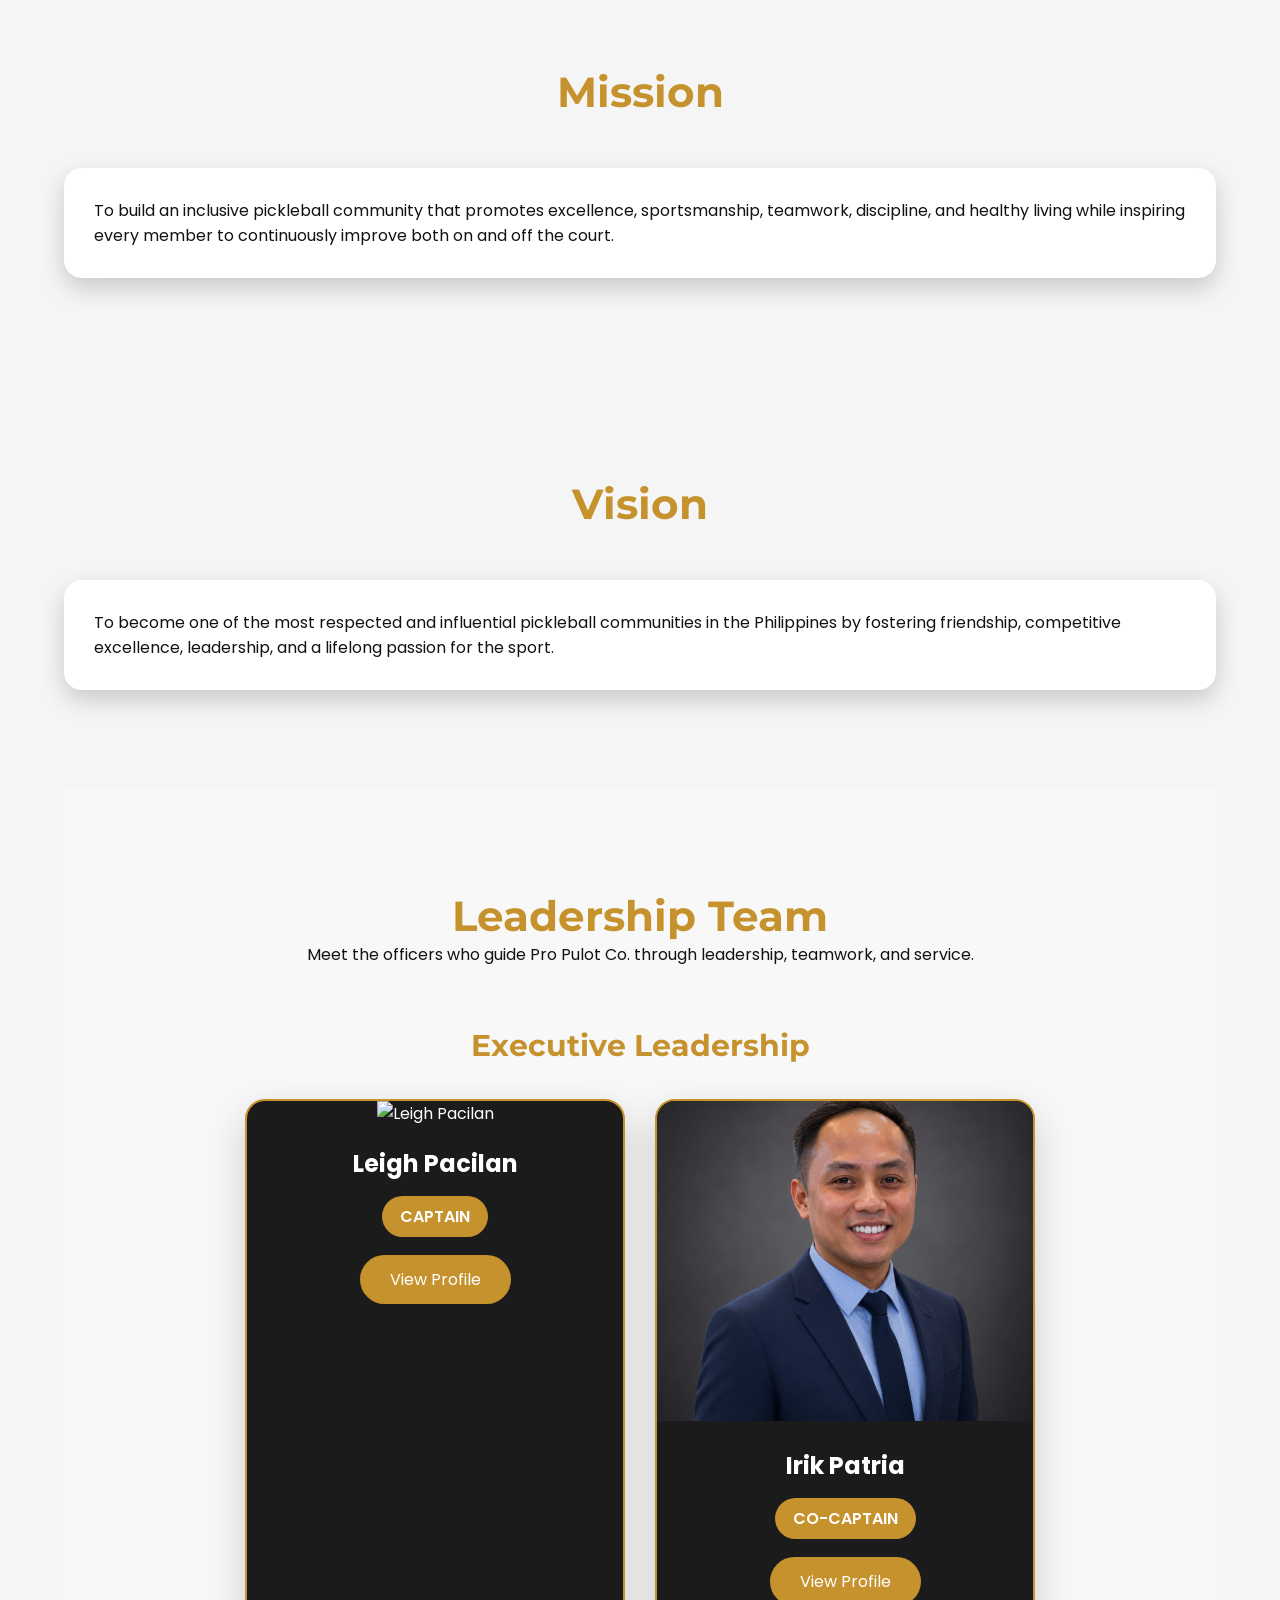
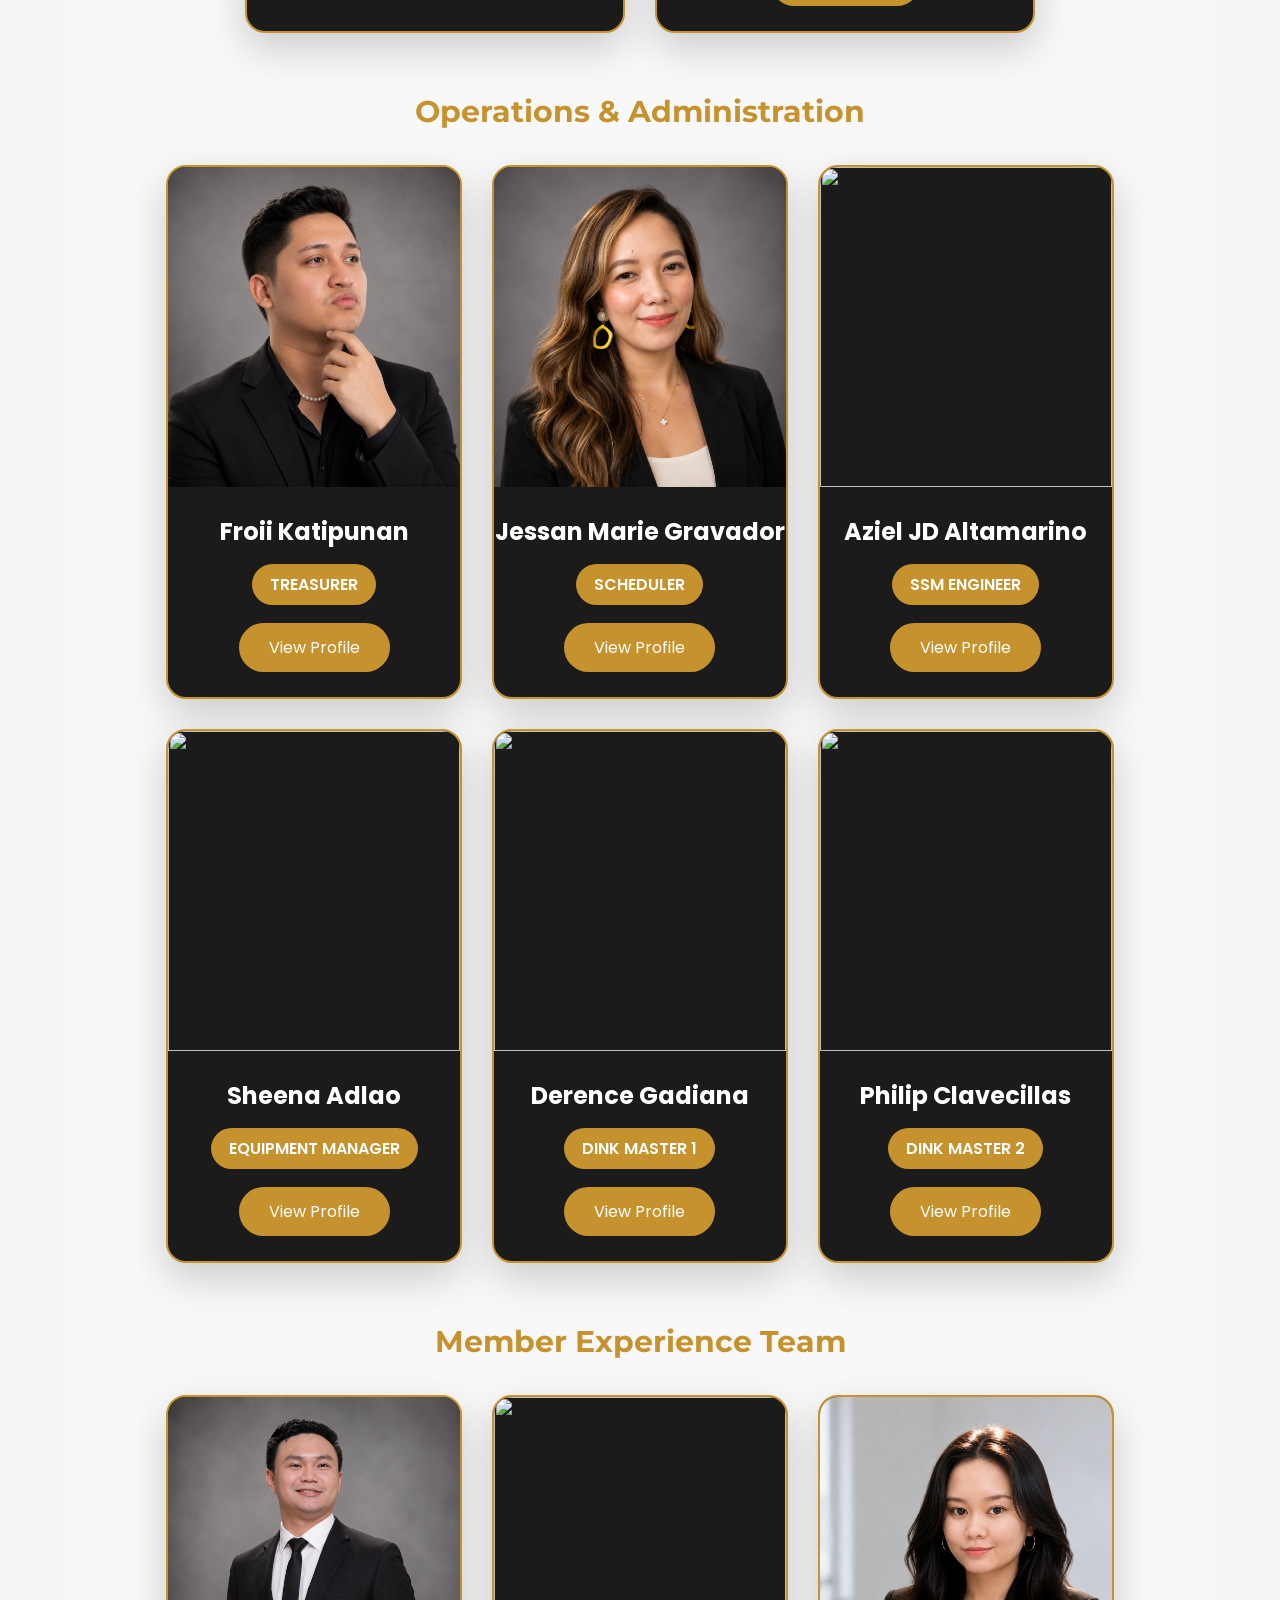
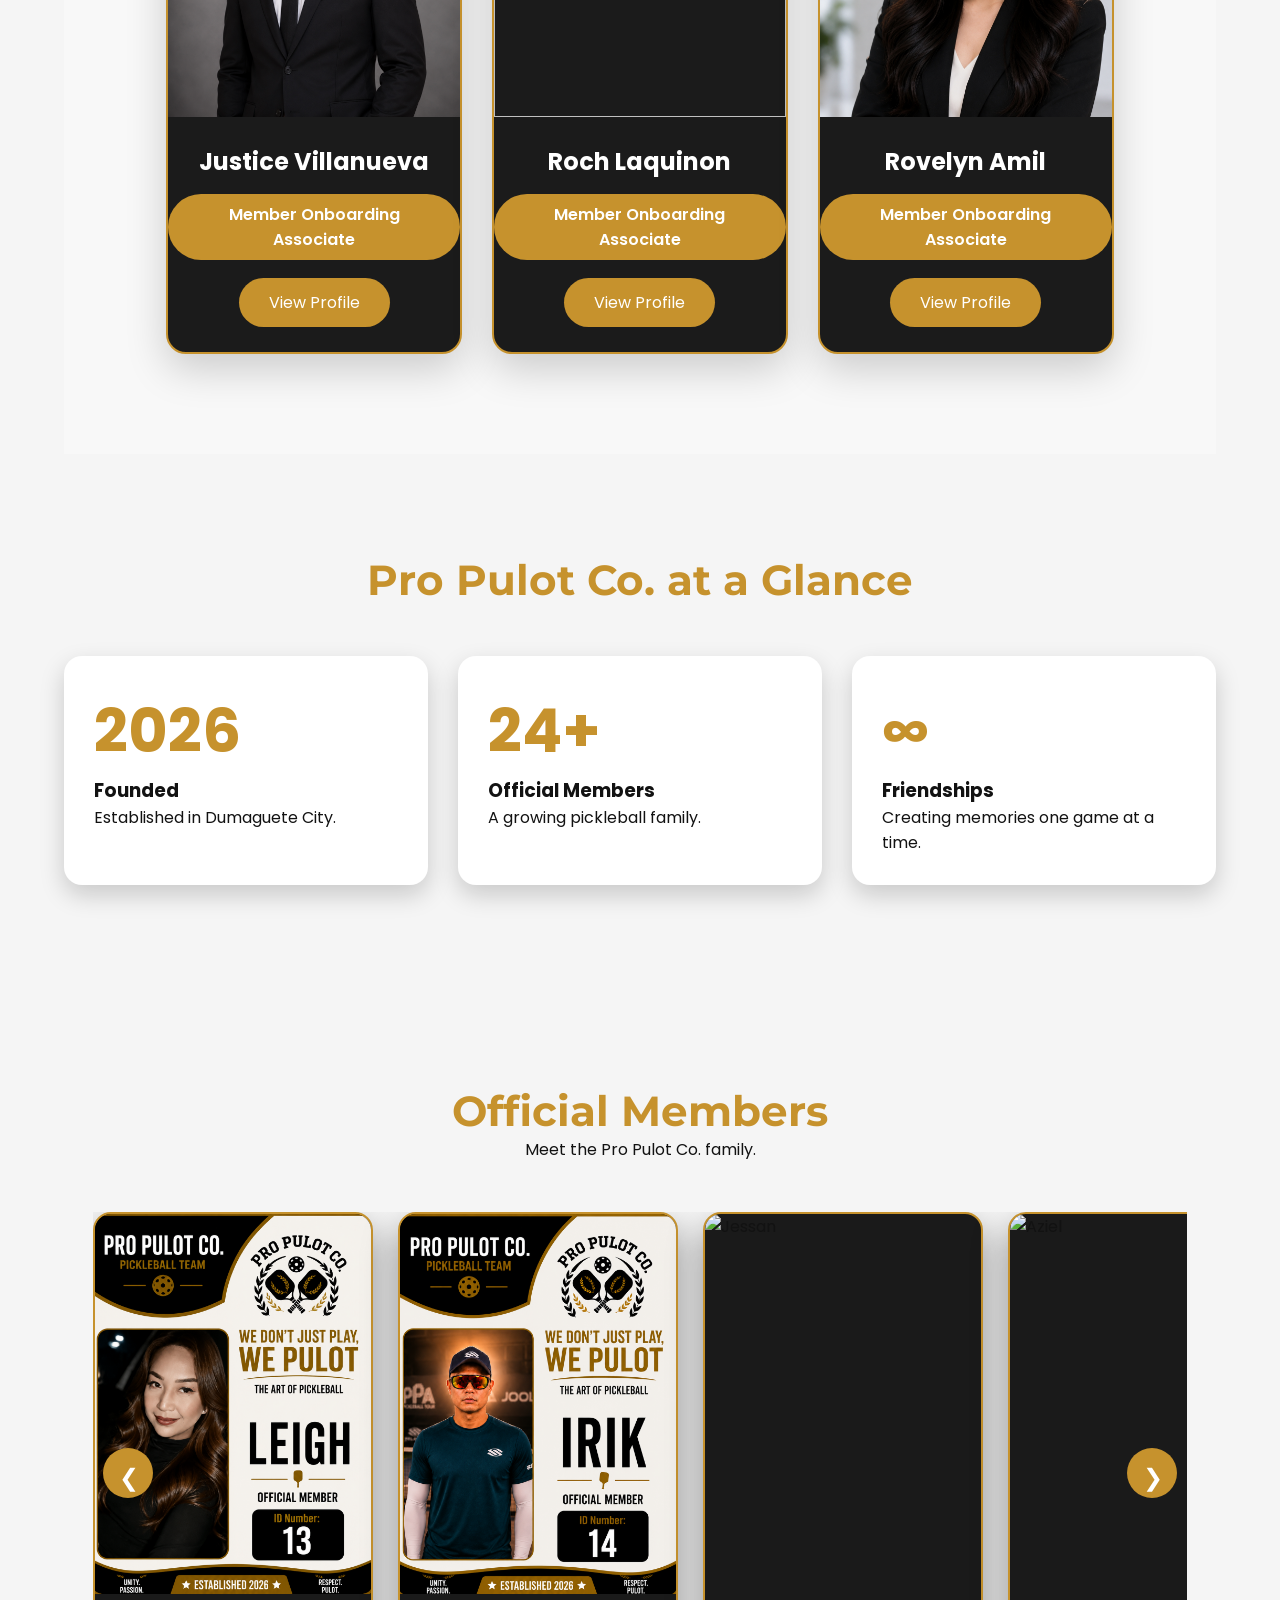
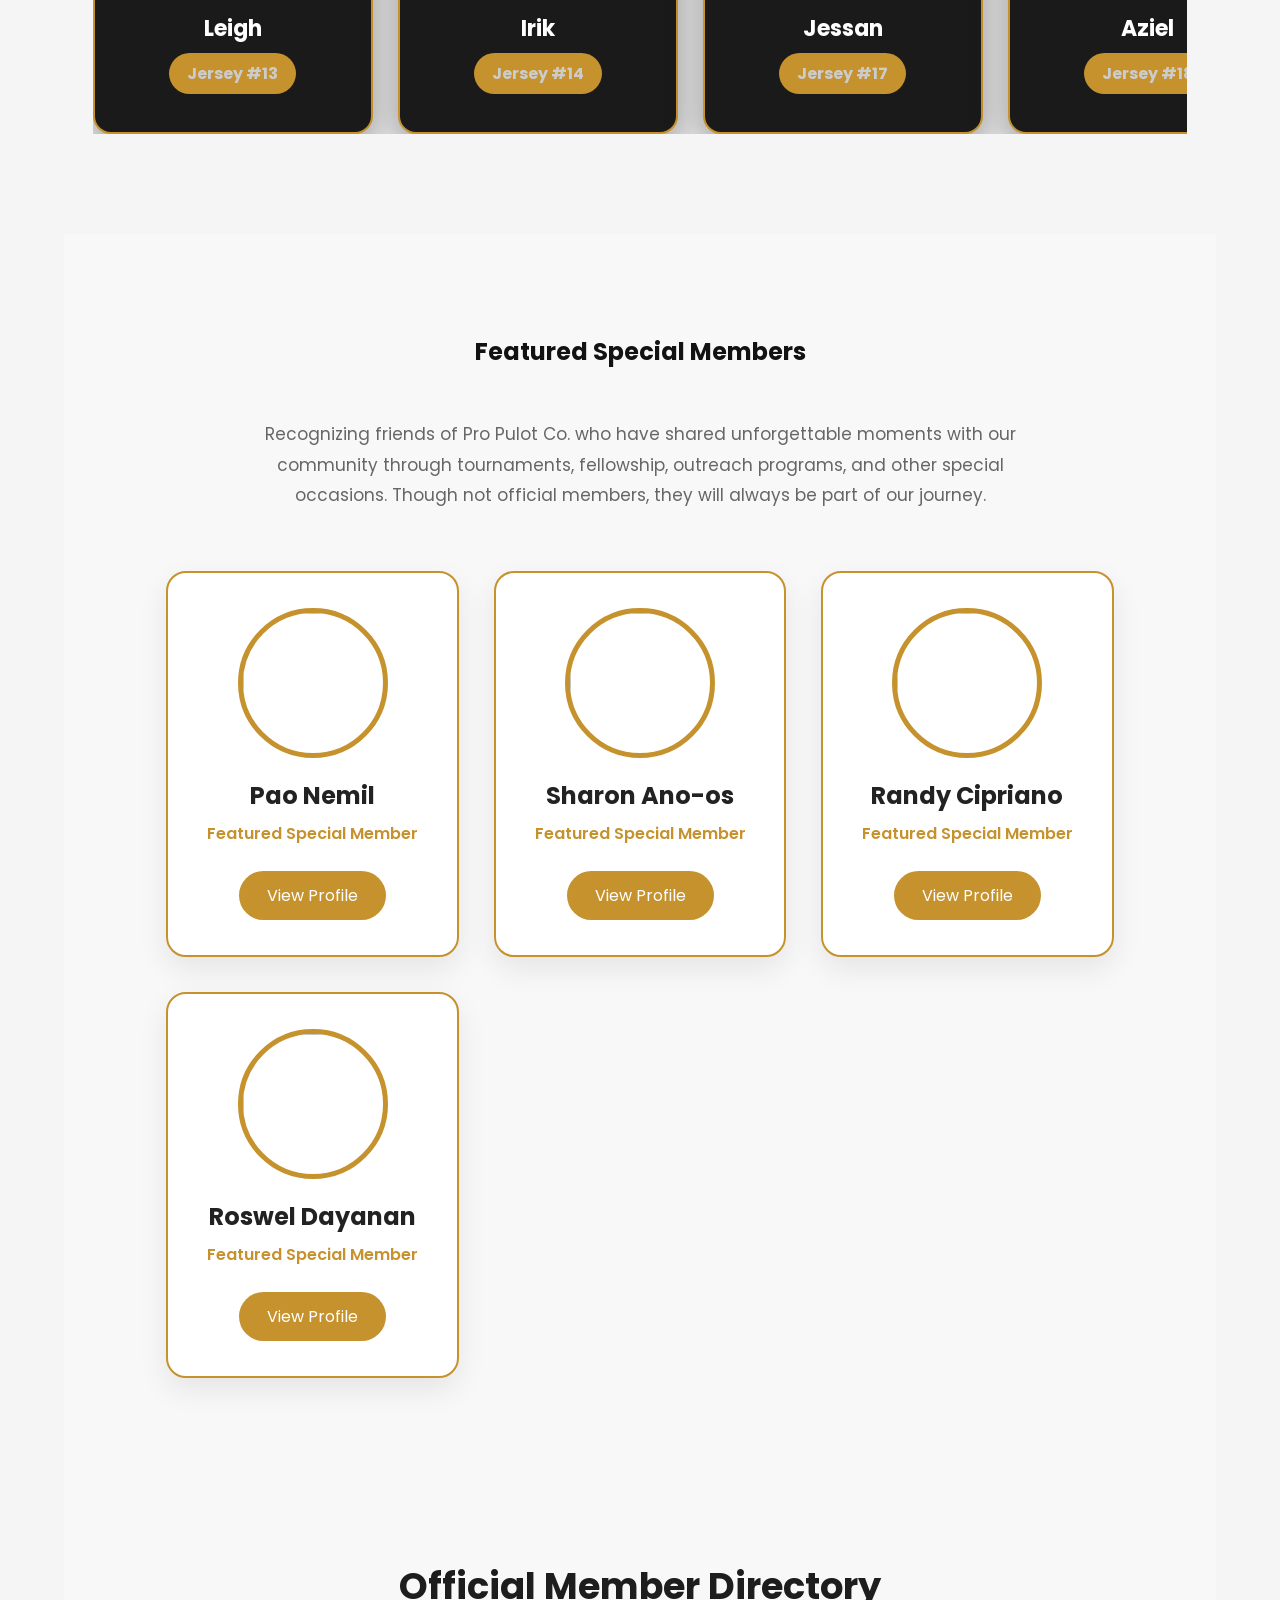
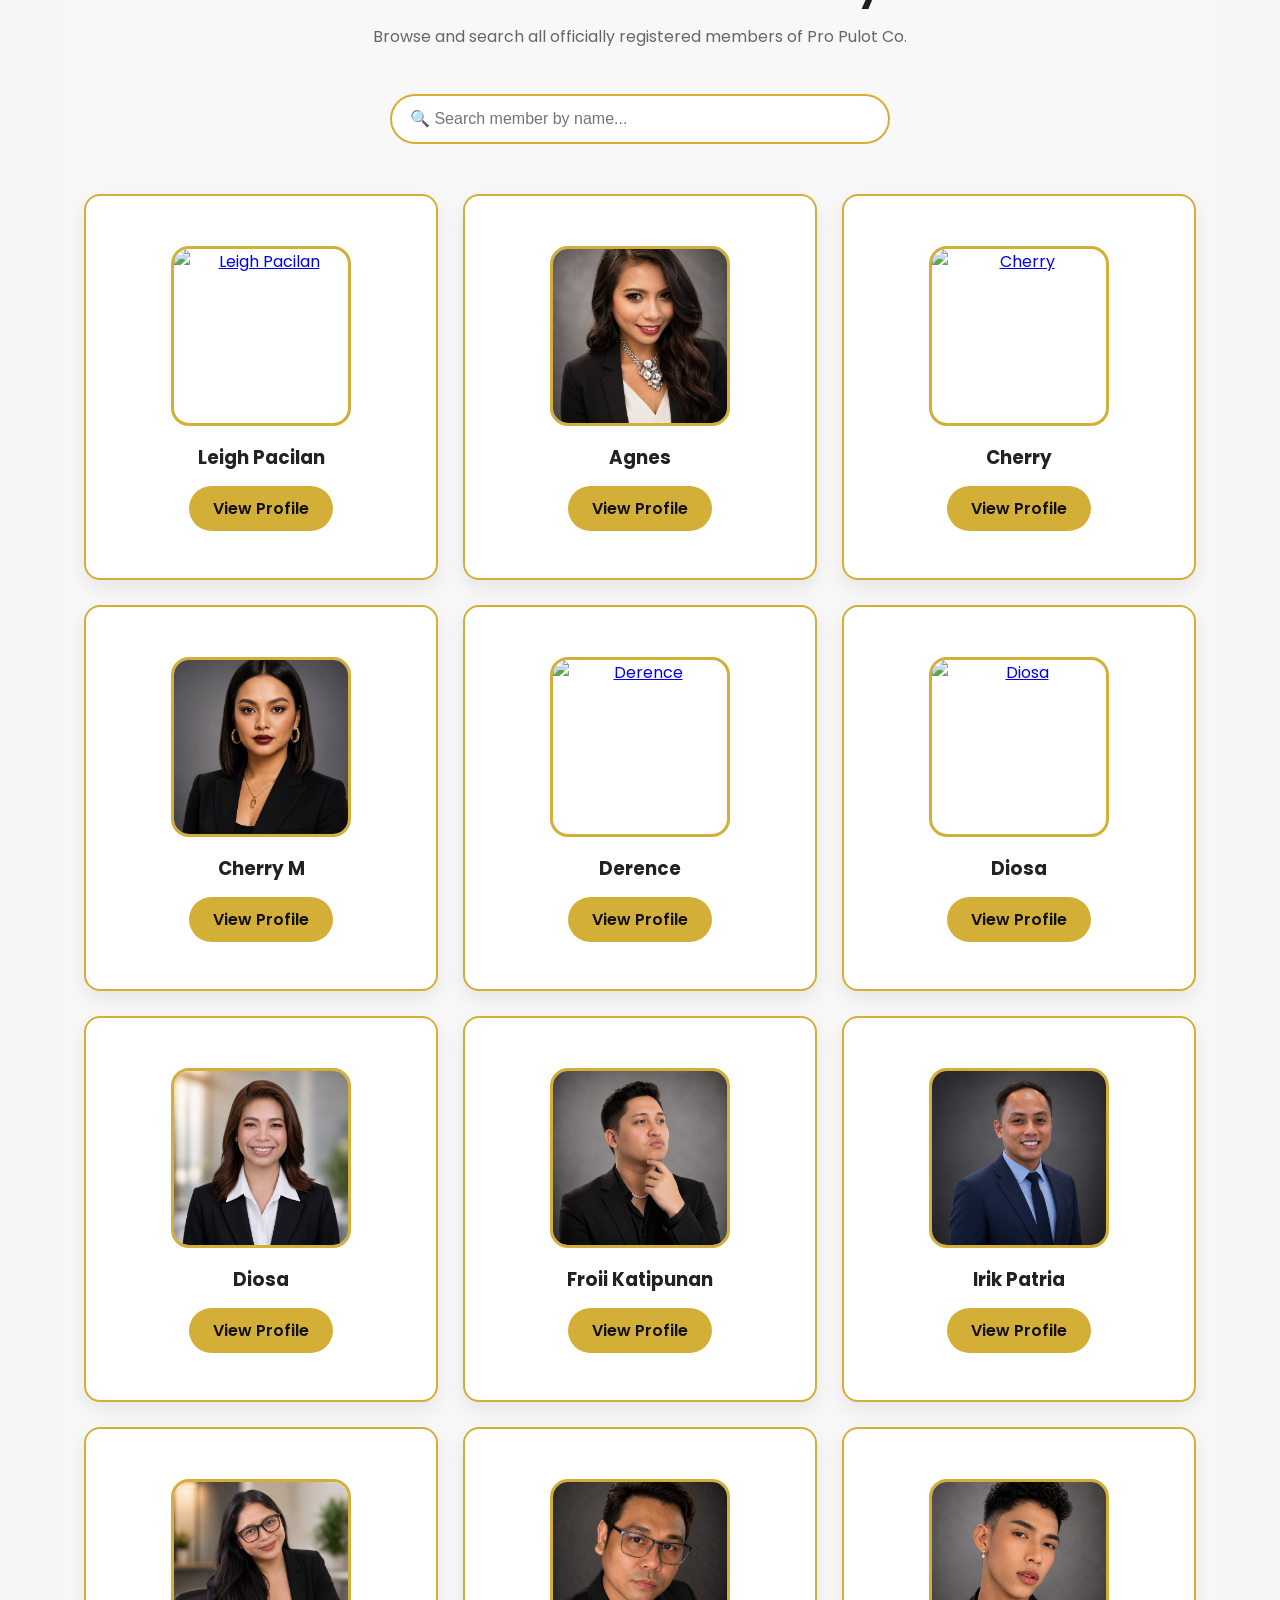
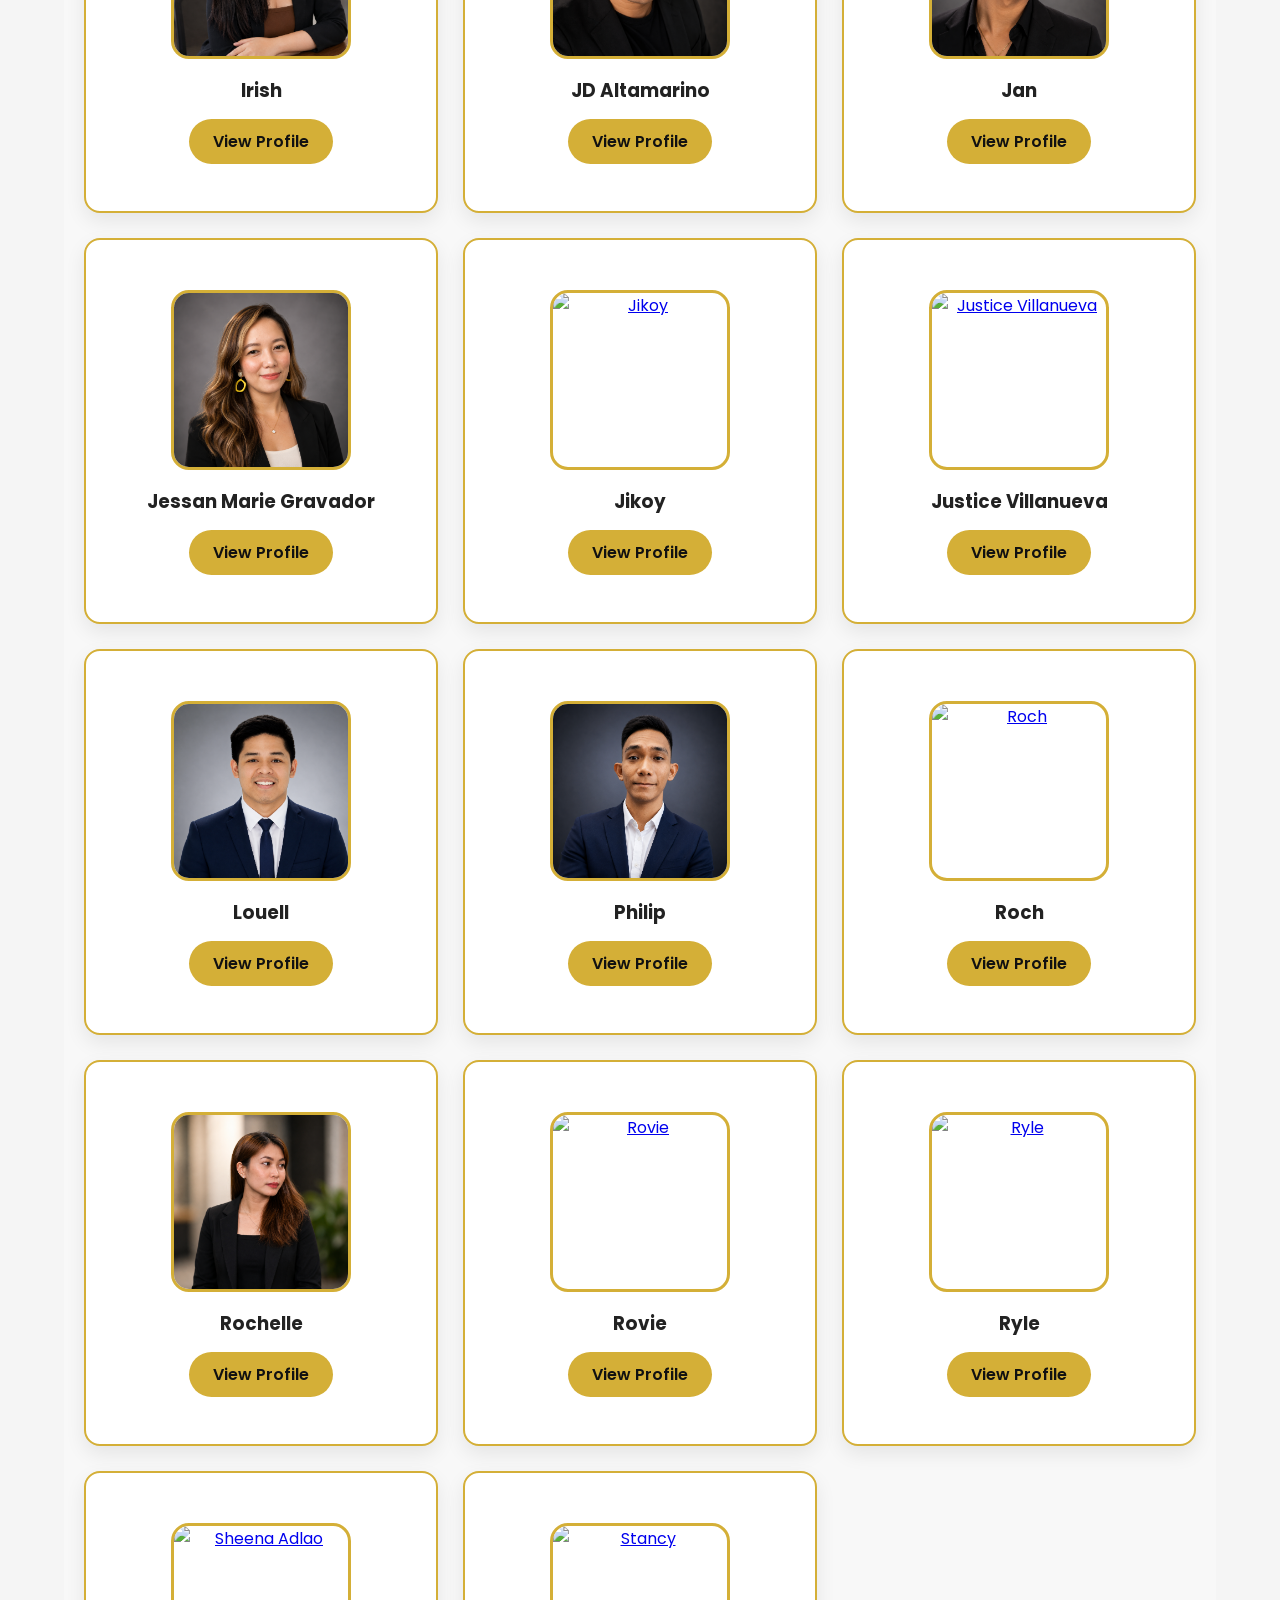
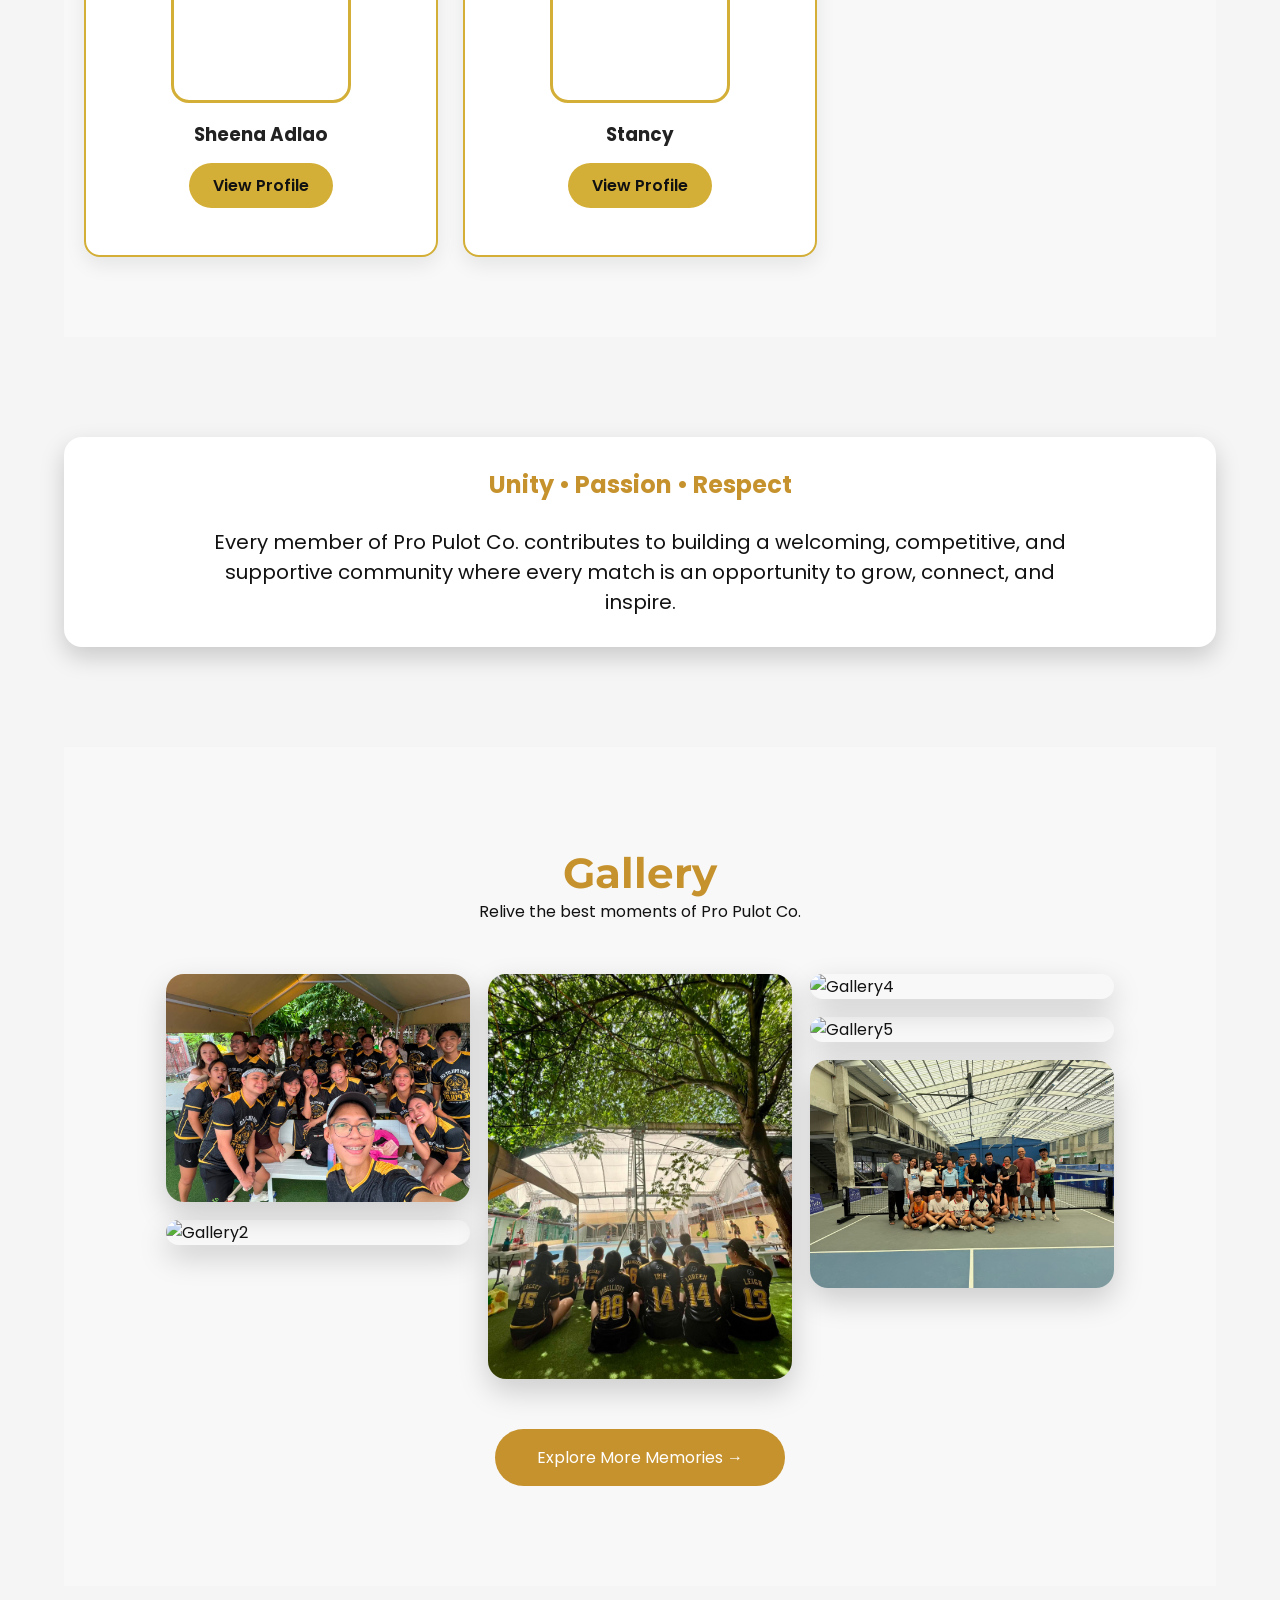
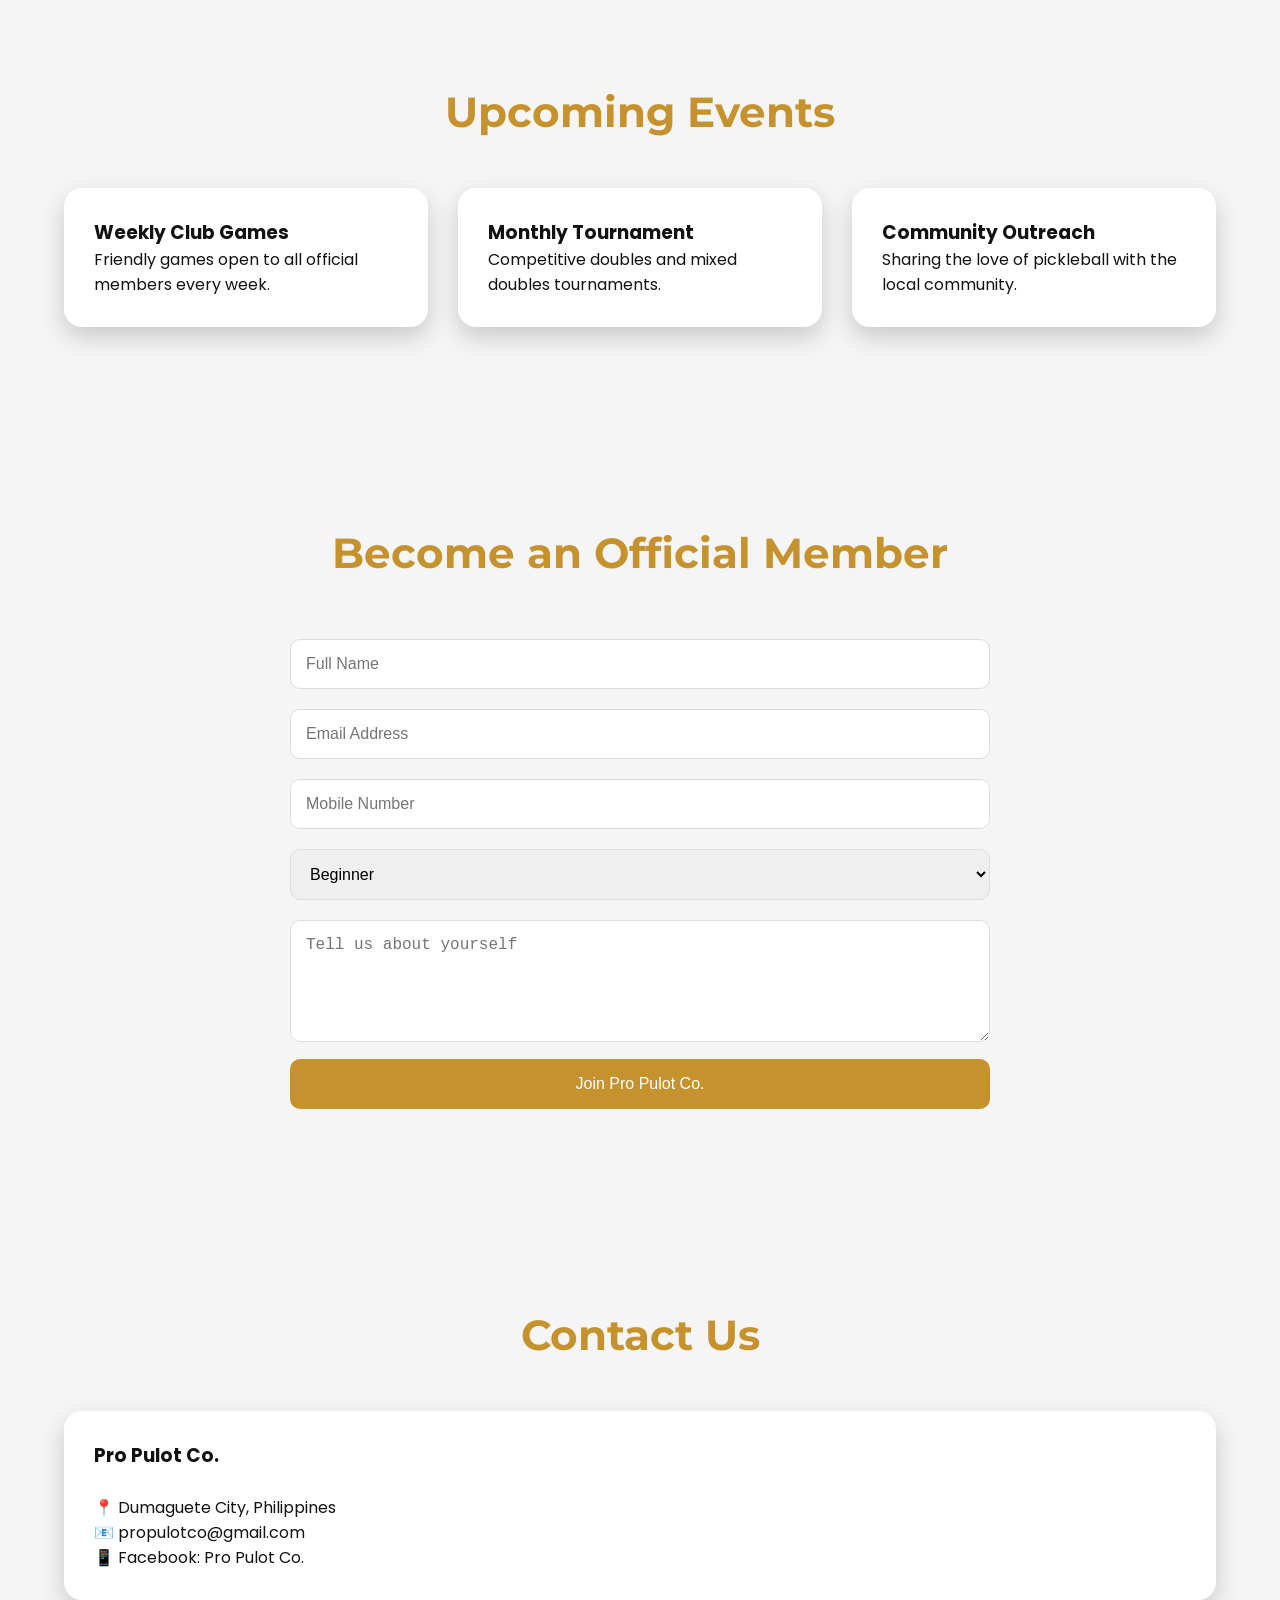
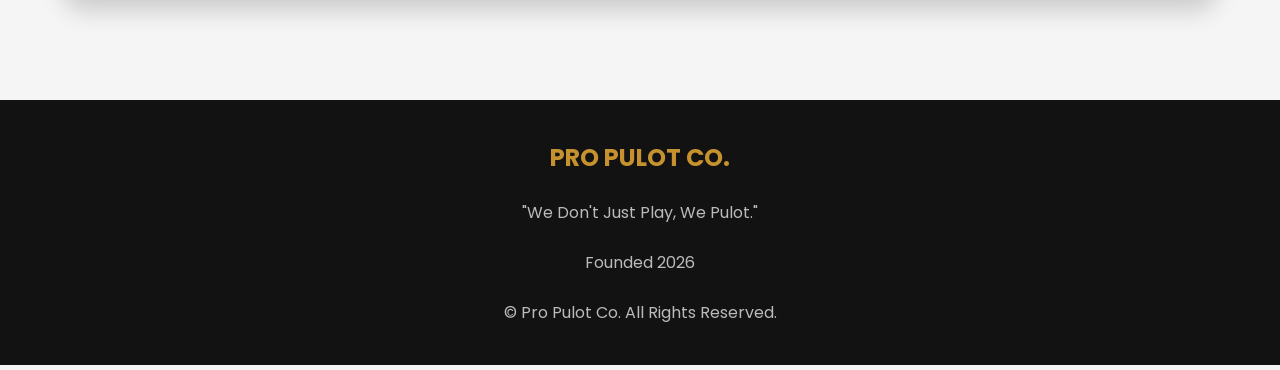
==== commit 896a5482: "Update index.html" ====
--- a/index.html
+++ b/index.html
@@ -783,7 +783,7 @@
          <div class="directory-card">
 
     <a href="#" class="directory-image" data-leader="leigh">
-        <img src="images/directory/leigh.jpg" alt="Leigh Pacilan">
+        <img src="images/directory/Leigh.png" alt="Leigh Pacilan">
     </a>
 
     <h3>Leigh Pacilan</h3>
@@ -793,7 +793,181 @@
     </a>
 
 </div>
-
+            <div class="directory-card">
+    <a href="#" class="directory-image">
+        <img src="images/directory/Agnes.png" alt="Agnes">
+    </a>
+    <h3>Agnes</h3>
+    <a href="#" class="directory-btn">View Profile</a>
+</div>
+
+<div class="directory-card">
+    <a href="#" class="directory-image">
+        <img src="images/directory/Cherry.png" alt="Cherry">
+    </a>
+    <h3>Cherry</h3>
+    <a href="#" class="directory-btn">View Profile</a>
+</div>
+
+<div class="directory-card">
+    <a href="#" class="directory-image">
+        <img src="images/directory/CherryM.png" alt="Cherry M">
+    </a>
+    <h3>Cherry M</h3>
+    <a href="#" class="directory-btn">View Profile</a>
+</div>
+
+<div class="directory-card">
+    <a href="#" class="directory-image">
+        <img src="images/directory/Derence.png" alt="Derence">
+    </a>
+    <h3>Derence</h3>
+    <a href="#" class="directory-btn">View Profile</a>
+</div>
+
+<div class="directory-card">
+    <a href="#" class="directory-image">
+        <img src="images/directory/Diosa.png" alt="Diosa">
+    </a>
+    <h3>Diosa</h3>
+    <a href="#" class="directory-btn">View Profile</a>
+</div>
+
+<div class="directory-card">
+    <a href="#" class="directory-image">
+        <img src="images/directory/Diosa2.png" alt="Diosa">
+    </a>
+    <h3>Diosa</h3>
+    <a href="#" class="directory-btn">View Profile</a>
+</div>
+
+<div class="directory-card">
+    <a href="#" class="directory-image">
+        <img src="images/directory/Froii.png" alt="Froii Katipunan">
+    </a>
+    <h3>Froii Katipunan</h3>
+    <a href="#" class="directory-btn">View Profile</a>
+</div>
+
+<div class="directory-card">
+    <a href="#" class="directory-image">
+        <img src="images/directory/Irik.png" alt="Irik Patria">
+    </a>
+    <h3>Irik Patria</h3>
+    <a href="#" class="directory-btn">View Profile</a>
+</div>
+
+<div class="directory-card">
+    <a href="#" class="directory-image">
+        <img src="images/directory/Irish.png" alt="Irish">
+    </a>
+    <h3>Irish</h3>
+    <a href="#" class="directory-btn">View Profile</a>
+</div>
+
+<div class="directory-card">
+    <a href="#" class="directory-image">
+        <img src="images/directory/JD.png" alt="JD Altamarino">
+    </a>
+    <h3>JD Altamarino</h3>
+    <a href="#" class="directory-btn">View Profile</a>
+</div>
+
+<div class="directory-card">
+    <a href="#" class="directory-image">
+        <img src="images/directory/Jan.png" alt="Jan">
+    </a>
+    <h3>Jan</h3>
+    <a href="#" class="directory-btn">View Profile</a>
+</div>
+
+<div class="directory-card">
+    <a href="#" class="directory-image">
+        <img src="images/directory/Jessan.png" alt="Jessan Marie Gravador">
+    </a>
+    <h3>Jessan Marie Gravador</h3>
+    <a href="#" class="directory-btn">View Profile</a>
+</div>
+
+<div class="directory-card">
+    <a href="#" class="directory-image">
+        <img src="images/directory/Jikoy.png" alt="Jikoy">
+    </a>
+    <h3>Jikoy</h3>
+    <a href="#" class="directory-btn">View Profile</a>
+</div>
+
+<div class="directory-card">
+    <a href="#" class="directory-image">
+        <img src="images/directory/Justice.png" alt="Justice Villanueva">
+    </a>
+    <h3>Justice Villanueva</h3>
+    <a href="#" class="directory-btn">View Profile</a>
+</div>
+
+<div class="directory-card">
+    <a href="#" class="directory-image">
+        <img src="images/directory/Louell.png" alt="Louell">
+    </a>
+    <h3>Louell</h3>
+    <a href="#" class="directory-btn">View Profile</a>
+</div>
+
+<div class="directory-card">
+    <a href="#" class="directory-image">
+        <img src="images/directory/Philip.png" alt="Philip">
+    </a>
+    <h3>Philip</h3>
+    <a href="#" class="directory-btn">View Profile</a>
+</div>
+
+<div class="directory-card">
+    <a href="#" class="directory-image">
+        <img src="images/directory/Roch.png" alt="Roch">
+    </a>
+    <h3>Roch</h3>
+    <a href="#" class="directory-btn">View Profile</a>
+</div>
+
+<div class="directory-card">
+    <a href="#" class="directory-image">
+        <img src="images/directory/Rochelle.png" alt="Rochelle">
+    </a>
+    <h3>Rochelle</h3>
+    <a href="#" class="directory-btn">View Profile</a>
+</div>
+
+<div class="directory-card">
+    <a href="#" class="directory-image">
+        <img src="images/directory/Rovie.png" alt="Rovie">
+    </a>
+    <h3>Rovie</h3>
+    <a href="#" class="directory-btn">View Profile</a>
+</div>
+
+<div class="directory-card">
+    <a href="#" class="directory-image">
+        <img src="images/directory/Ryle.png" alt="Ryle">
+    </a>
+    <h3>Ryle</h3>
+    <a href="#" class="directory-btn">View Profile</a>
+</div>
+
+<div class="directory-card">
+    <a href="#" class="directory-image">
+        <img src="images/directory/Sheena.png" alt="Sheena Adlao">
+    </a>
+    <h3>Sheena Adlao</h3>
+    <a href="#" class="directory-btn">View Profile</a>
+</div>
+
+<div class="directory-card">
+    <a href="#" class="directory-image">
+        <img src="images/directory/Stancy.png" alt="Stancy">
+    </a>
+    <h3>Stancy</h3>
+    <a href="#" class="directory-btn">View Profile</a>
+</div>
         </div>
 
     </div>
--- a/style.css
+++ b/style.css
@@ -1222,3 +1222,57 @@
 .member-btn:hover {
     background: #fff;
 }
+/* ==========================
+   DIRECTORY CARD
+========================== */
+
+.directory-card{
+    background:#fff;
+    border-radius:16px;
+    overflow:hidden;
+    text-align:center;
+    box-shadow:0 8px 20px rgba(0,0,0,.08);
+    transition:.3s ease;
+}
+
+.directory-card:hover{
+    transform:translateY(-8px);
+    box-shadow:0 15px 35px rgba(0,0,0,.15);
+}
+
+.directory-image{
+    display:block;
+}
+
+.directory-image img{
+    width: 180px;
+    height: 180px;
+    object-fit: cover;
+    border-radius: 18px;
+    display: block;
+    margin: 25px auto 0;
+    border: 3px solid #d4af37;
+}
+
+.directory-card h3{
+    margin:18px 0 15px;
+    font-size:1.15rem;
+    color:#222;
+}
+
+.directory-btn{
+    display:inline-block;
+    margin-bottom:22px;
+    padding:10px 24px;
+    background:#d4af37;
+    color:#111;
+    text-decoration:none;
+    border-radius:30px;
+    font-weight:600;
+    transition:.3s ease;
+}
+
+.directory-btn:hover{
+    background:#111;
+    color:#fff;
+}
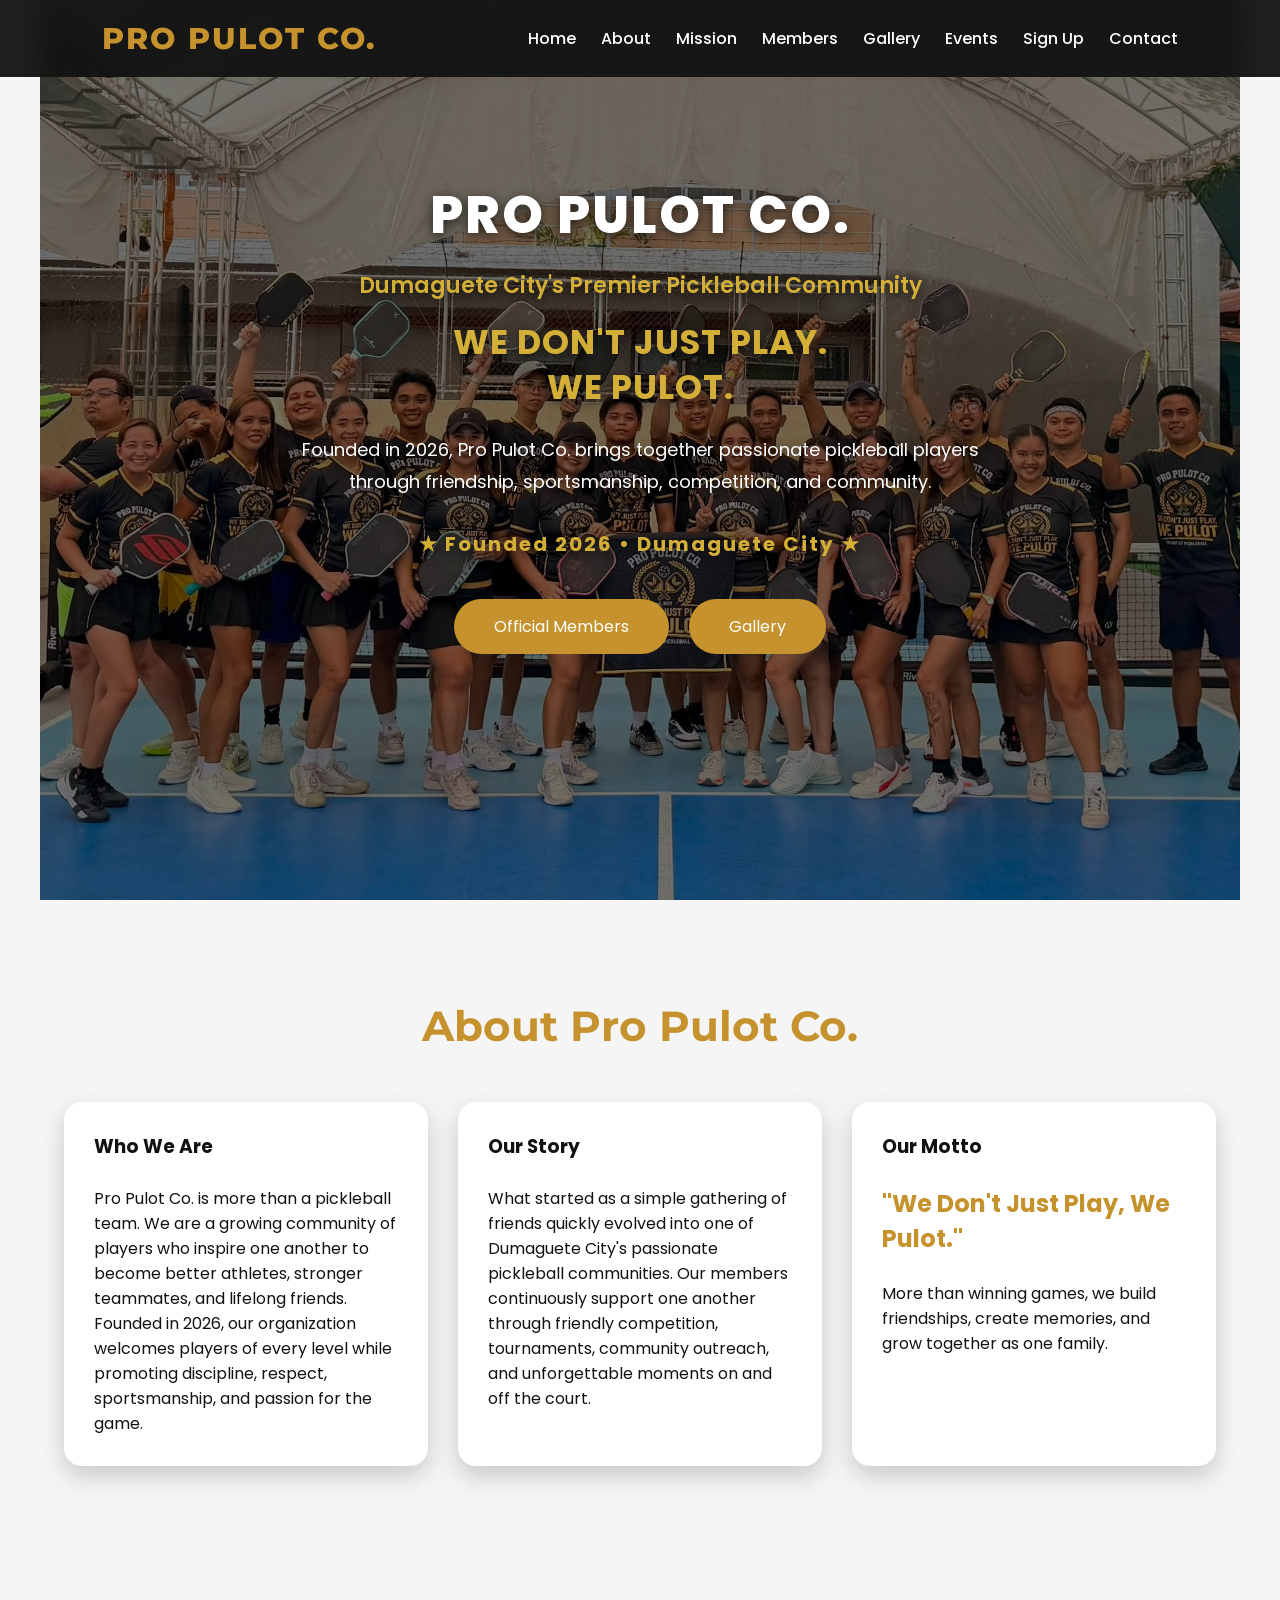
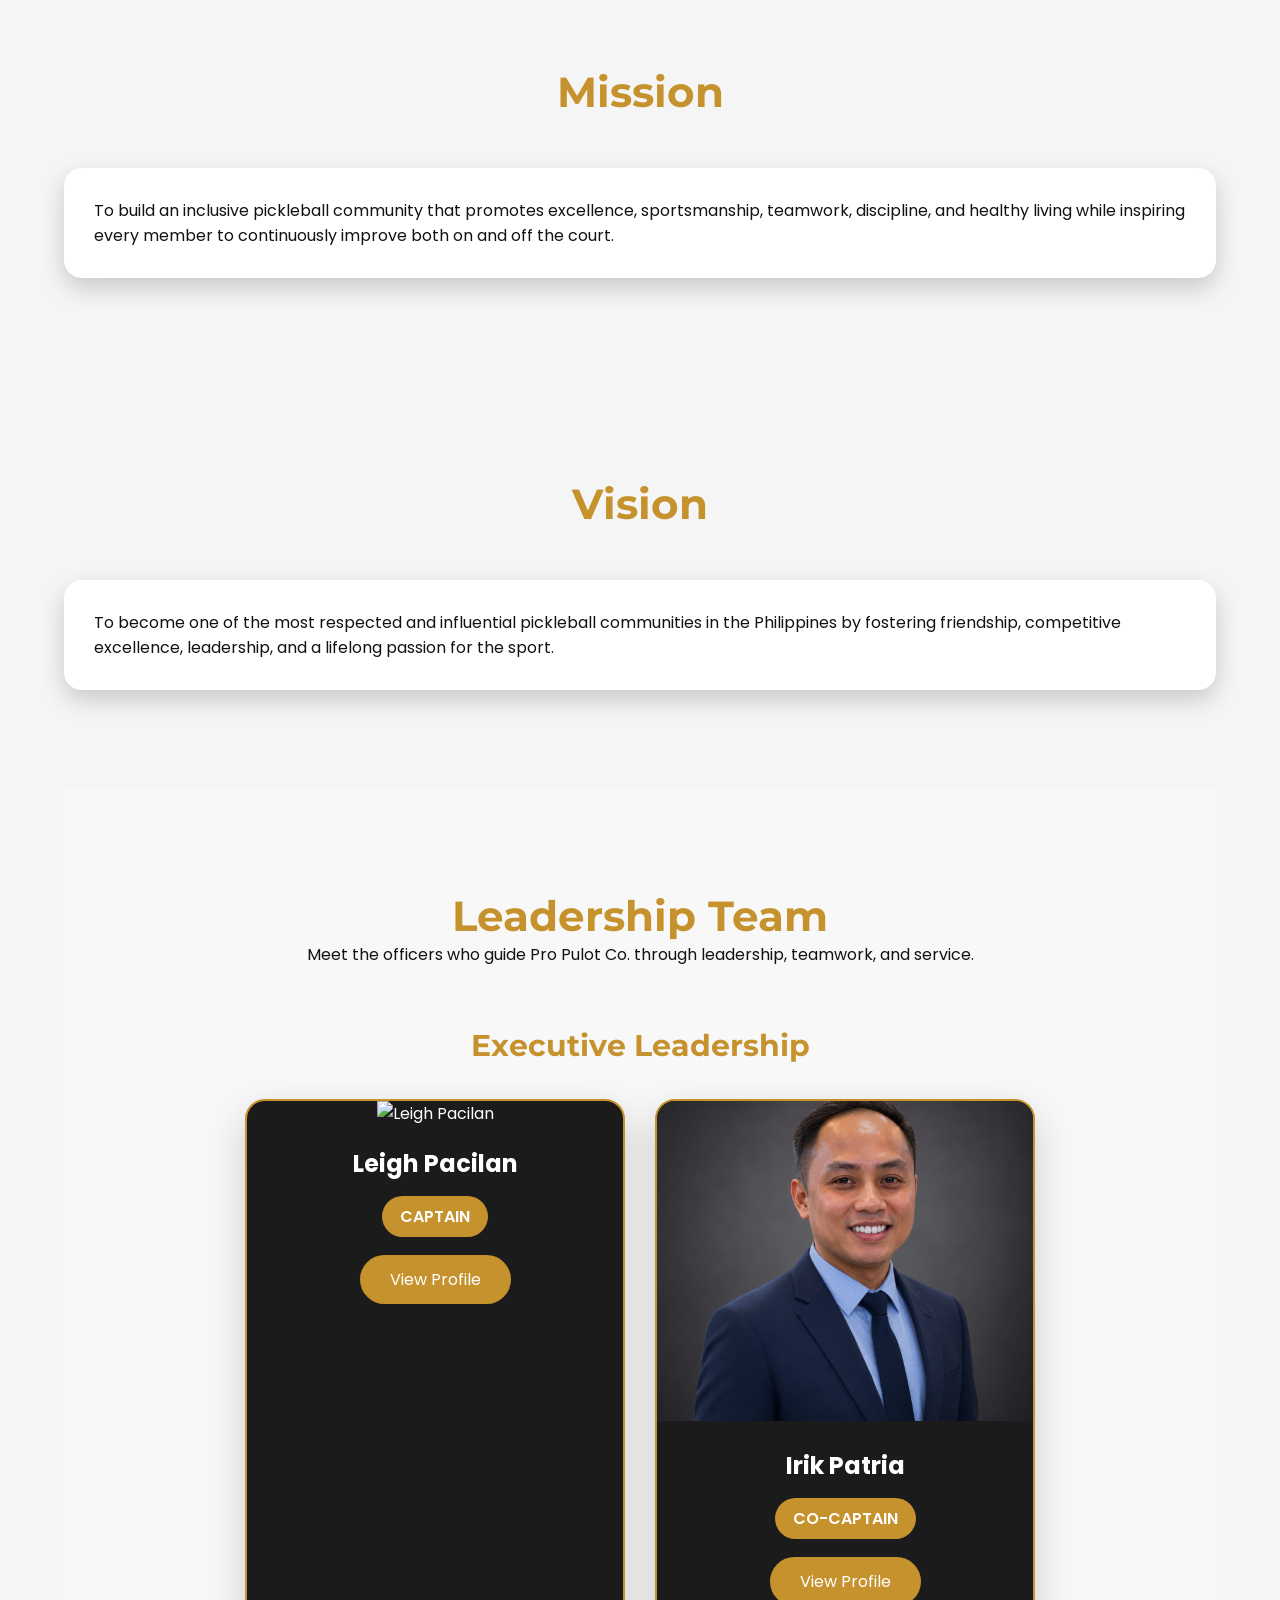
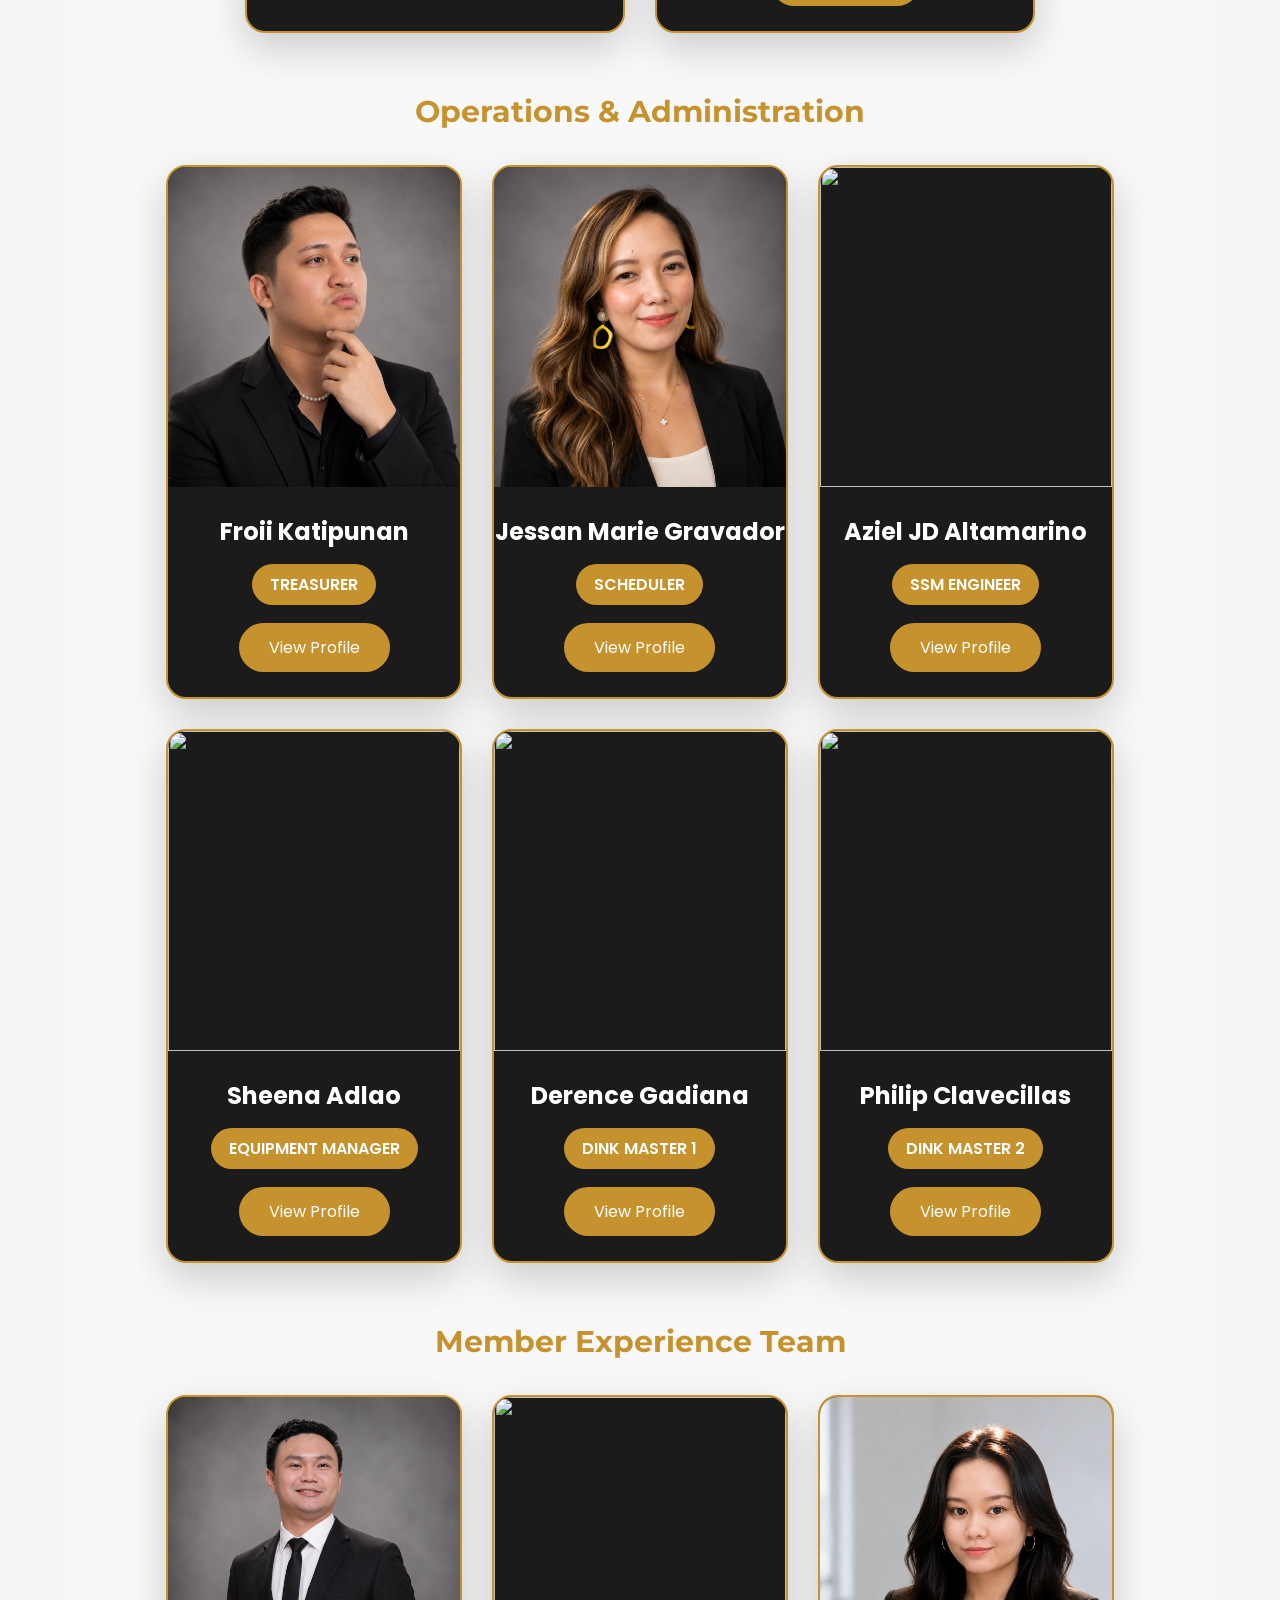
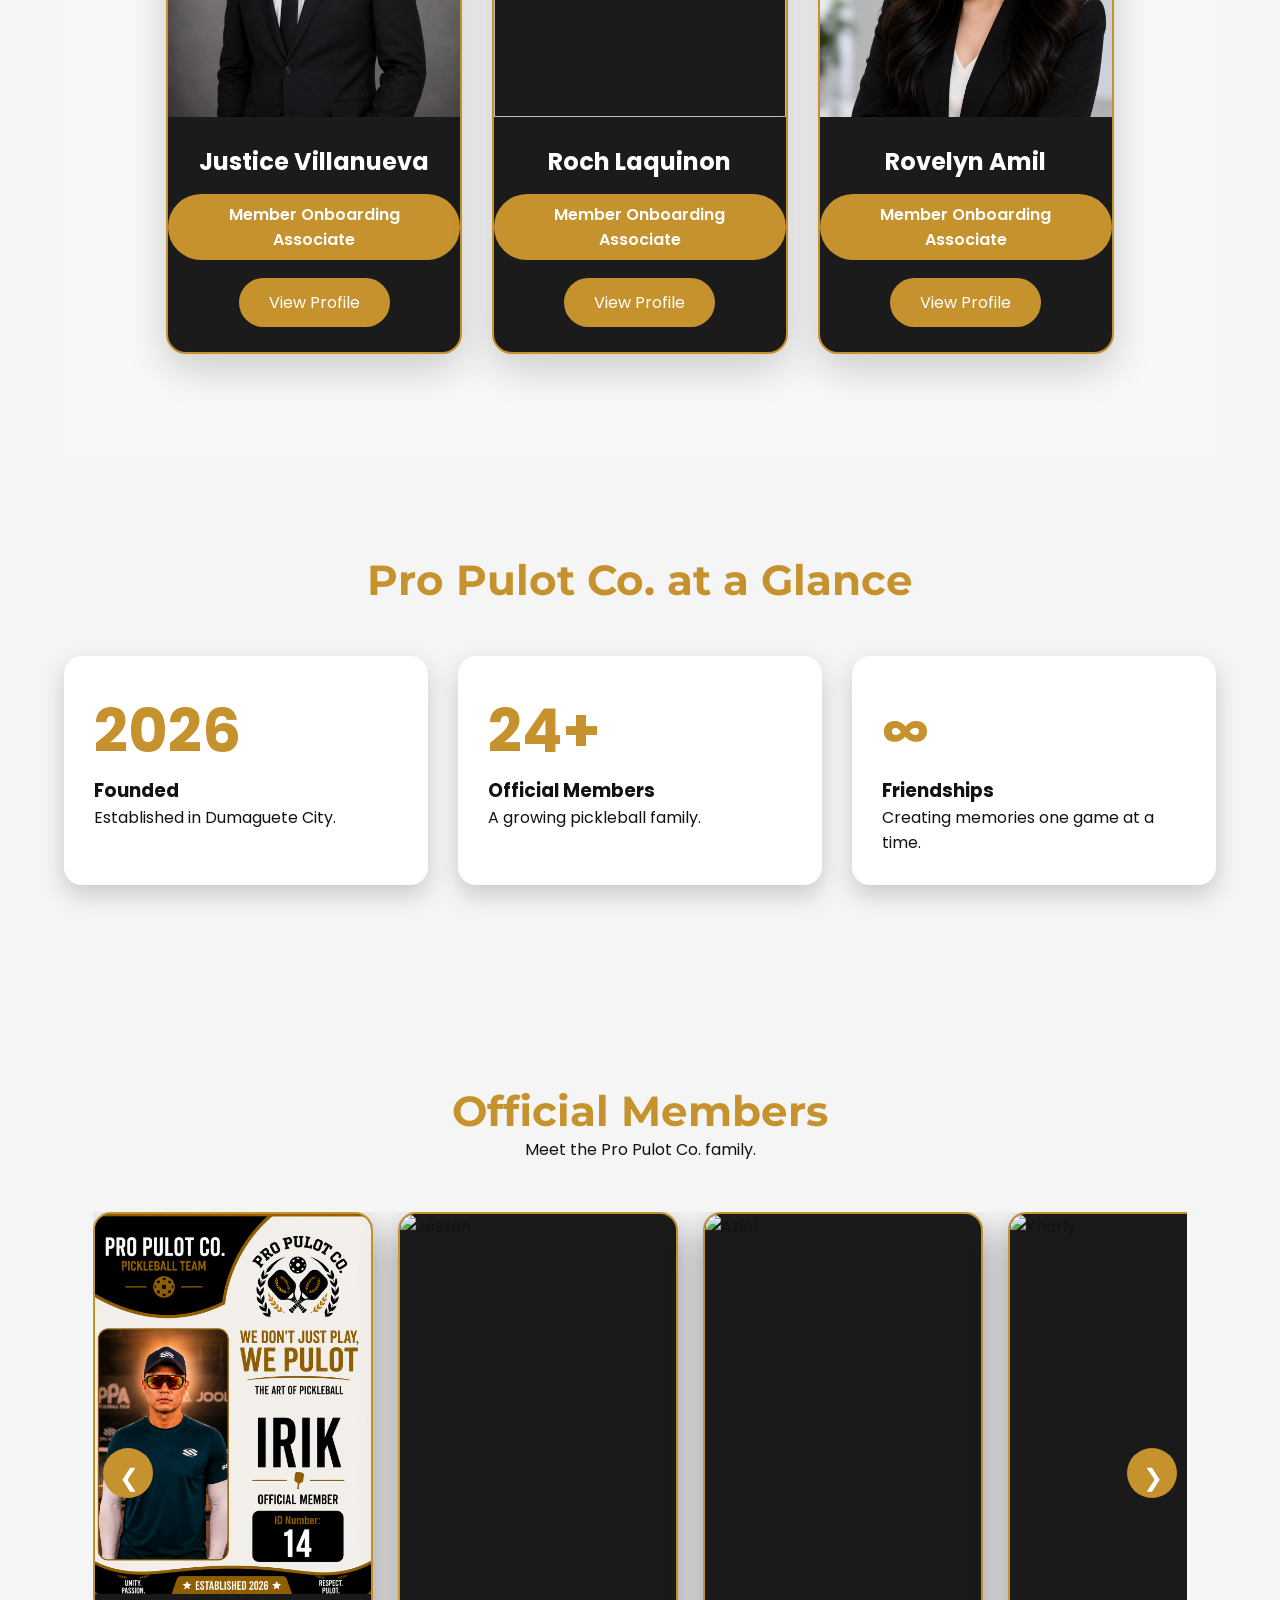
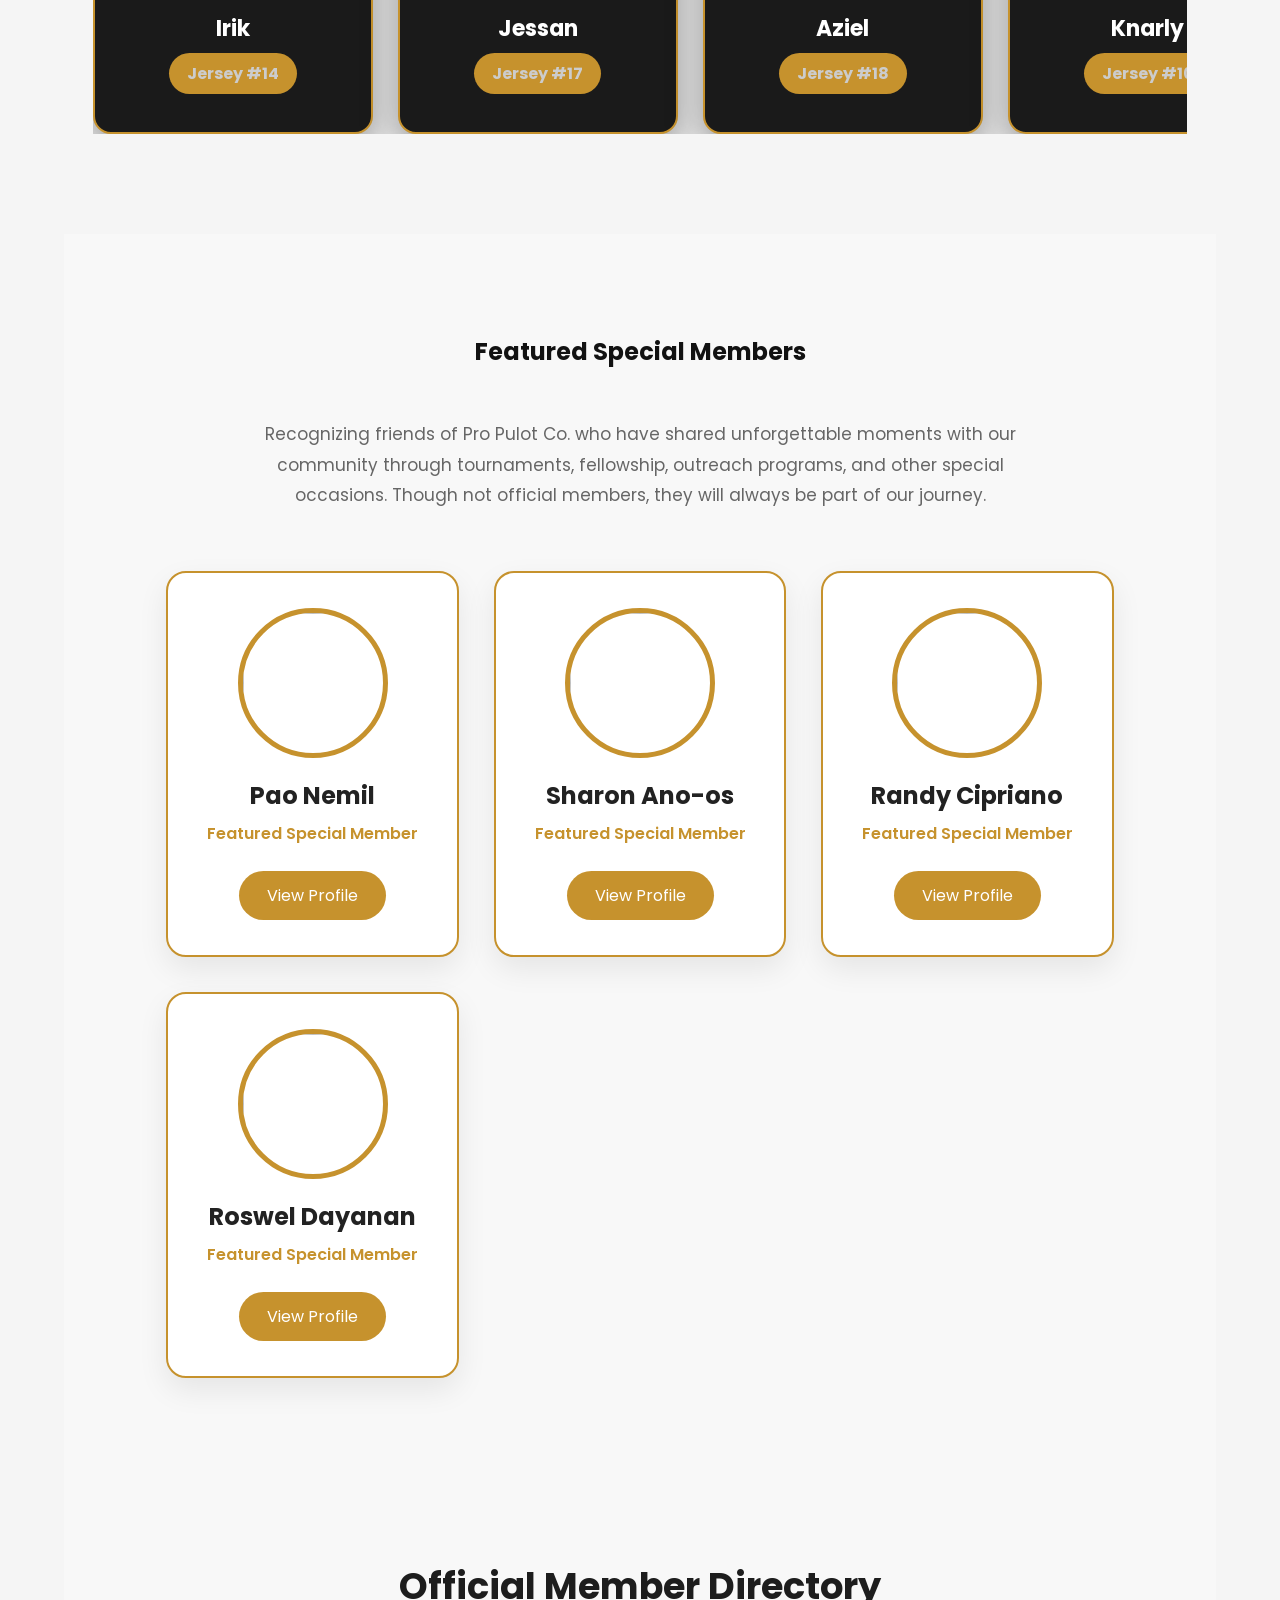
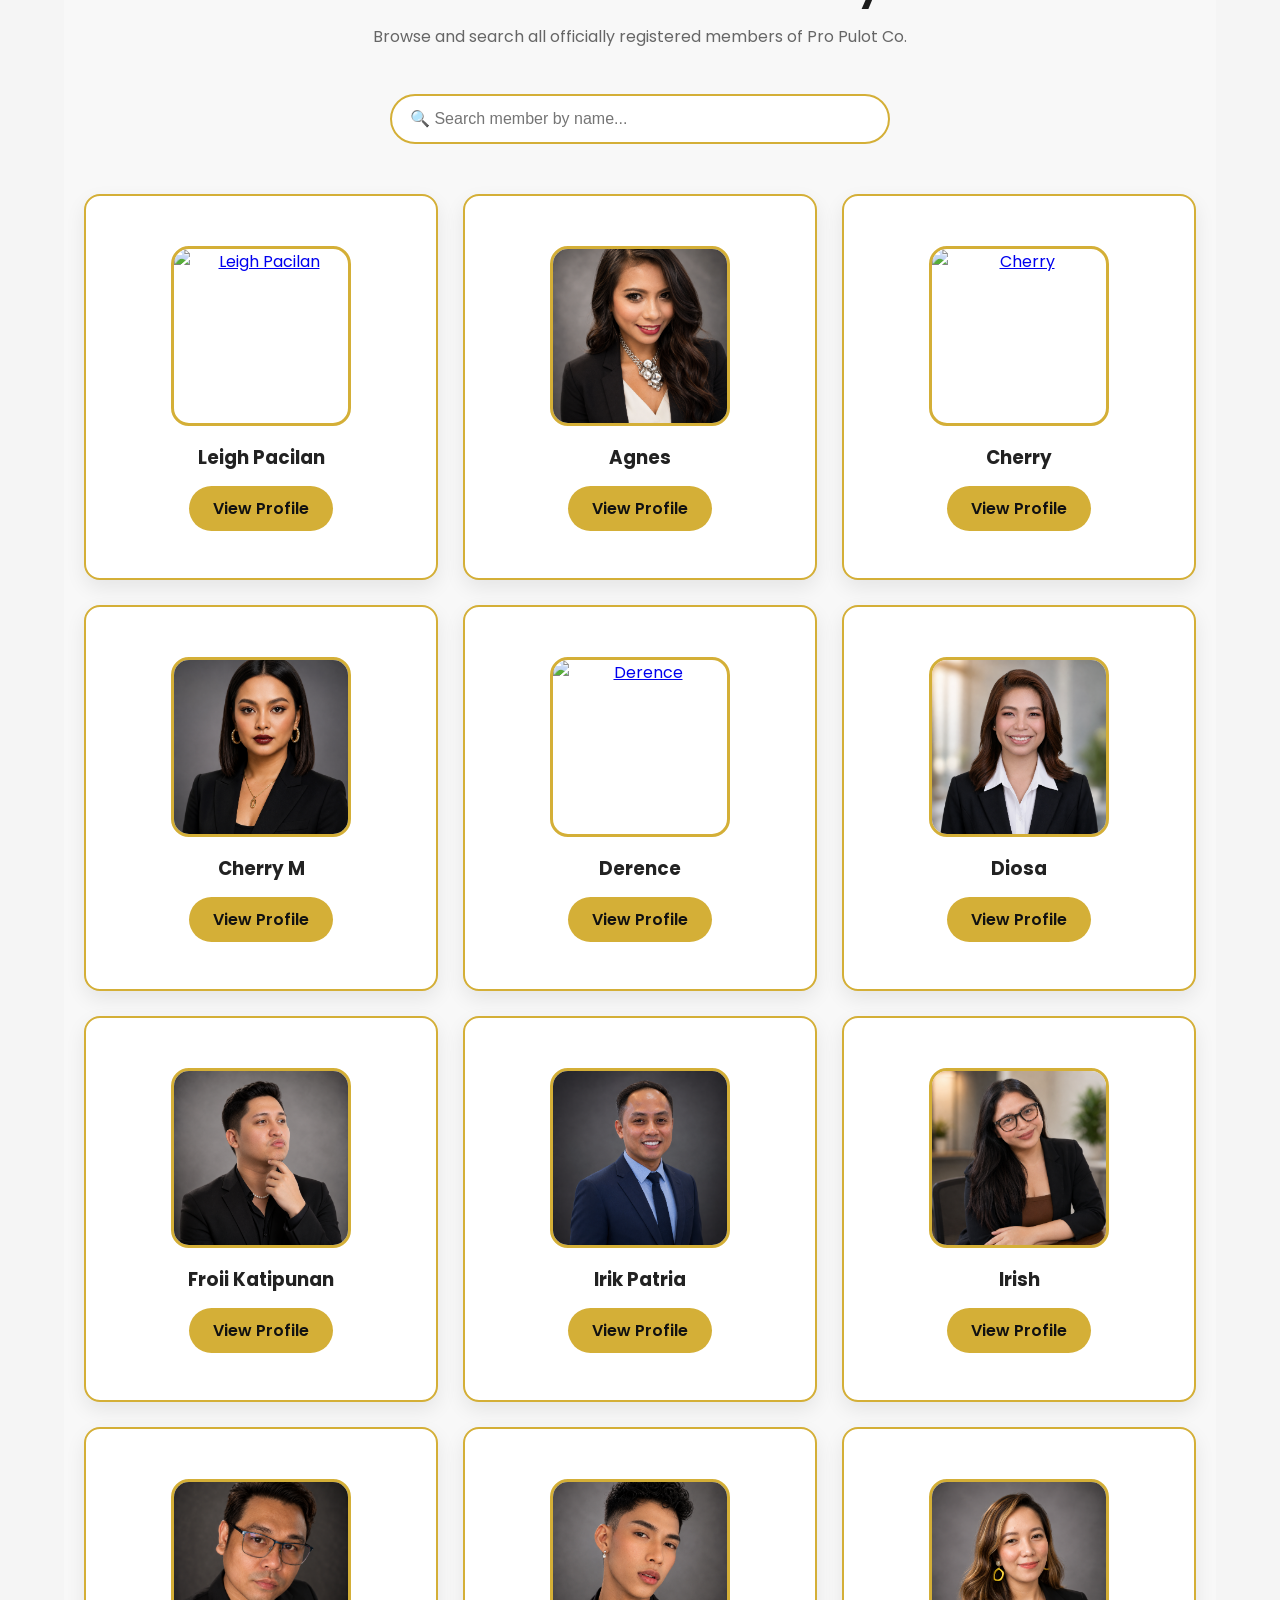
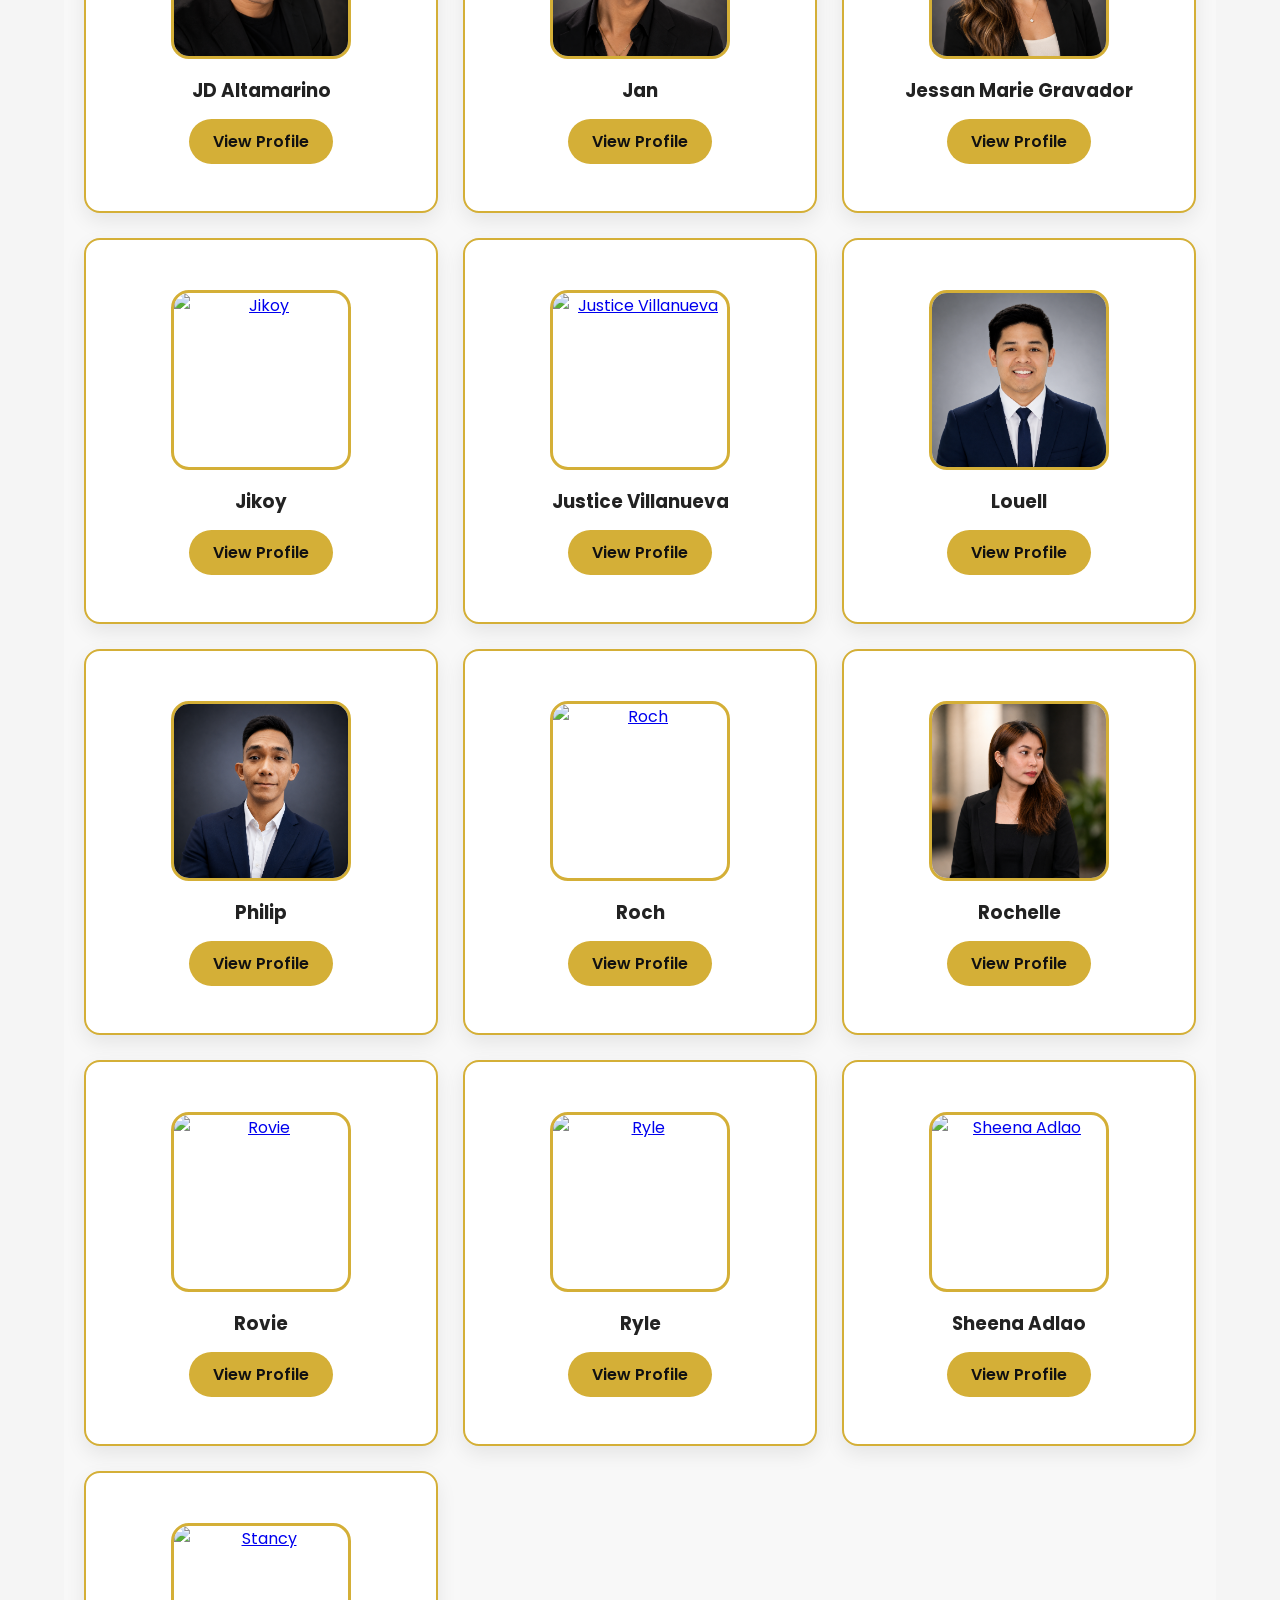
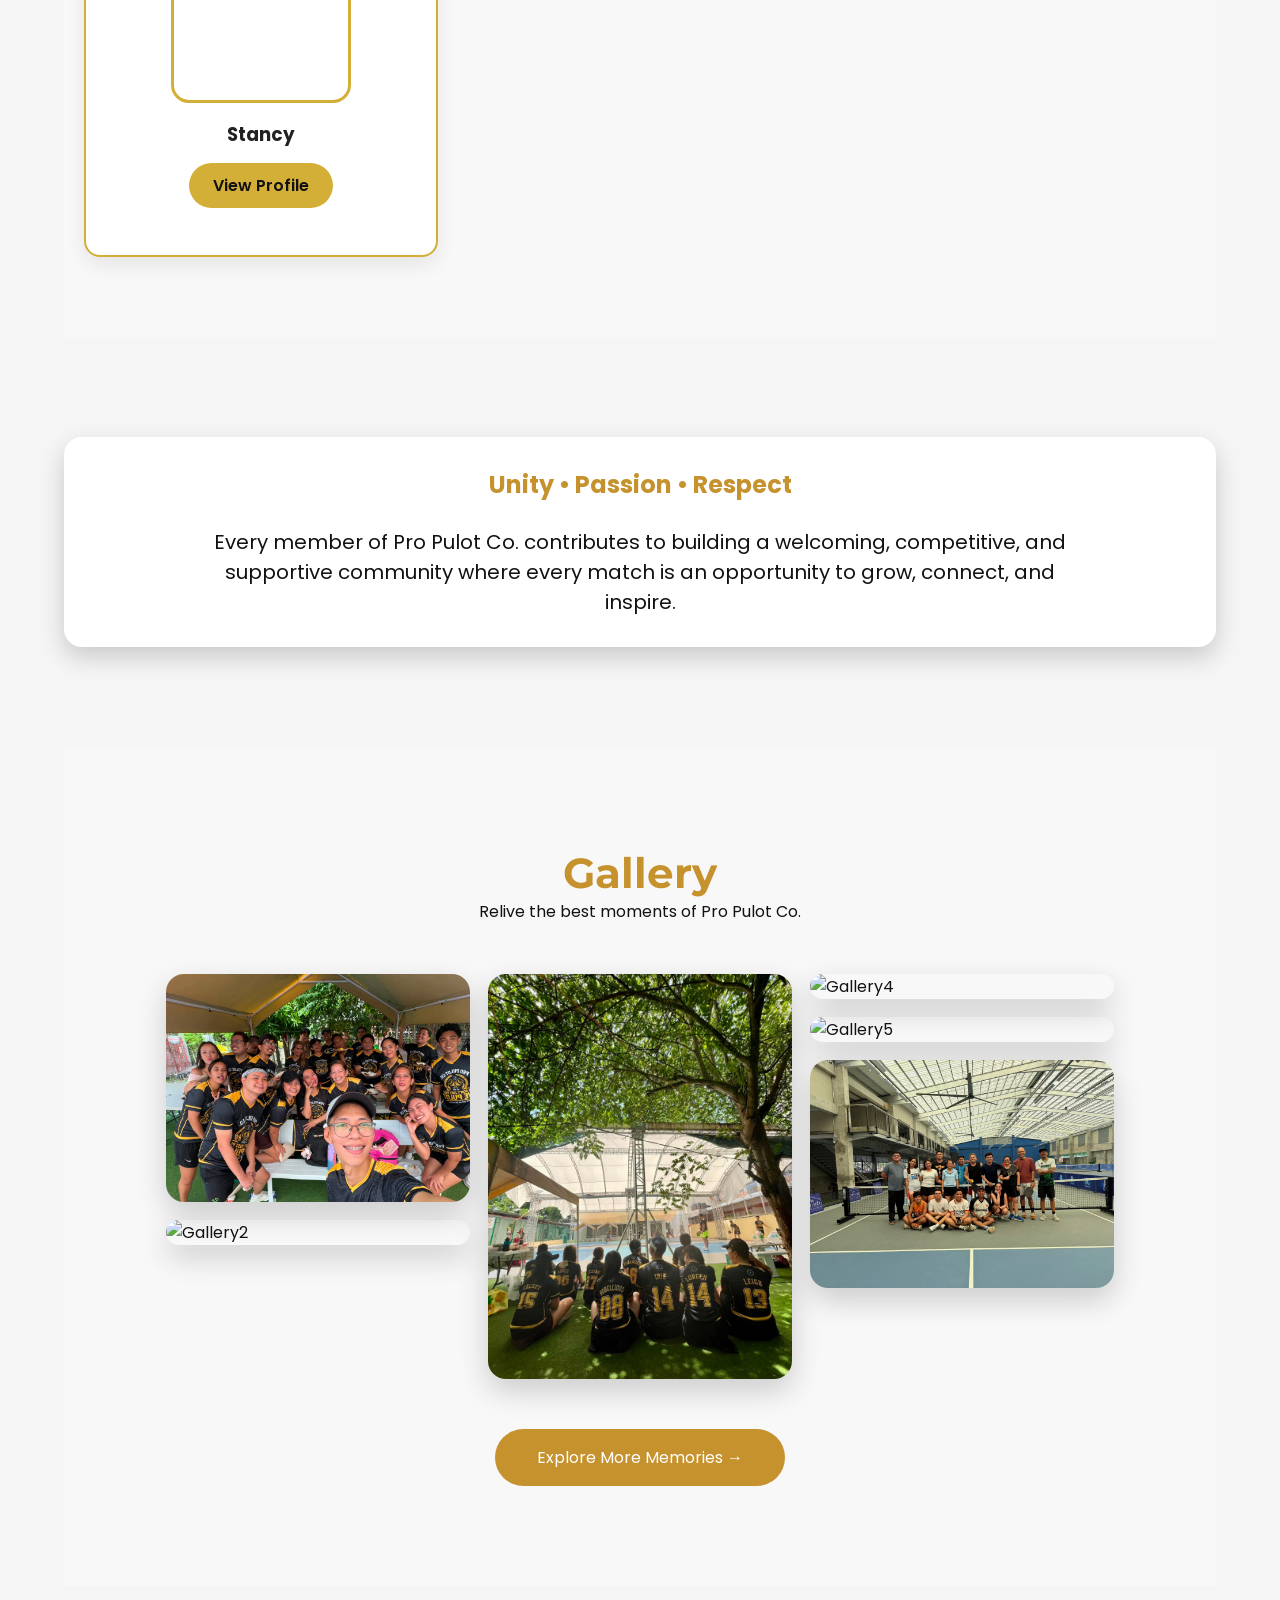
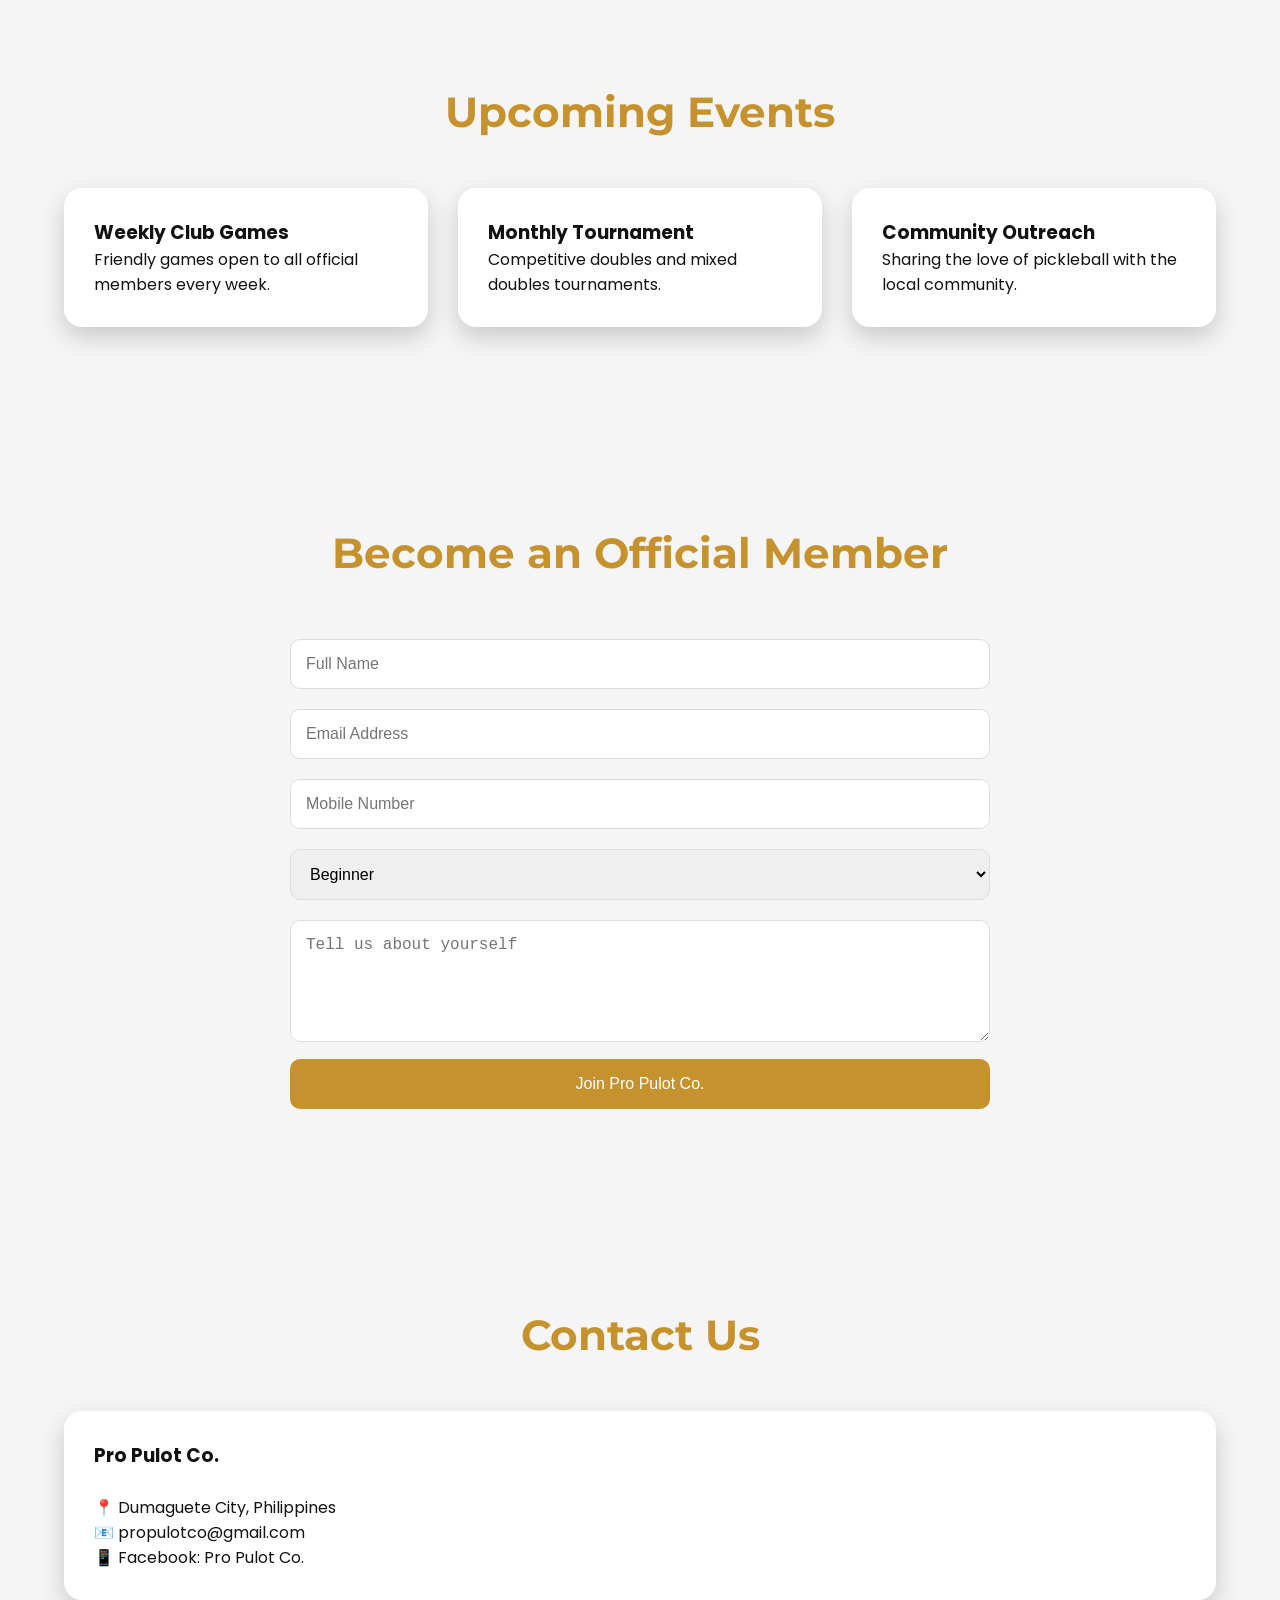
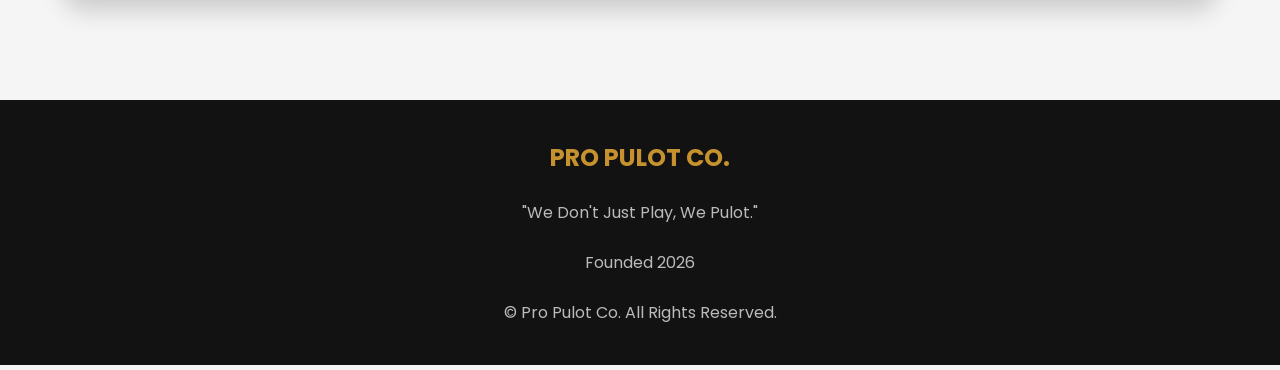
==== commit cdd5d875: "Update index.html" ====
--- a/index.html
+++ b/index.html
@@ -827,14 +827,6 @@
 
 <div class="directory-card">
     <a href="#" class="directory-image">
-        <img src="images/directory/Diosa.png" alt="Diosa">
-    </a>
-    <h3>Diosa</h3>
-    <a href="#" class="directory-btn">View Profile</a>
-</div>
-
-<div class="directory-card">
-    <a href="#" class="directory-image">
         <img src="images/directory/Diosa2.png" alt="Diosa">
     </a>
     <h3>Diosa</h3>
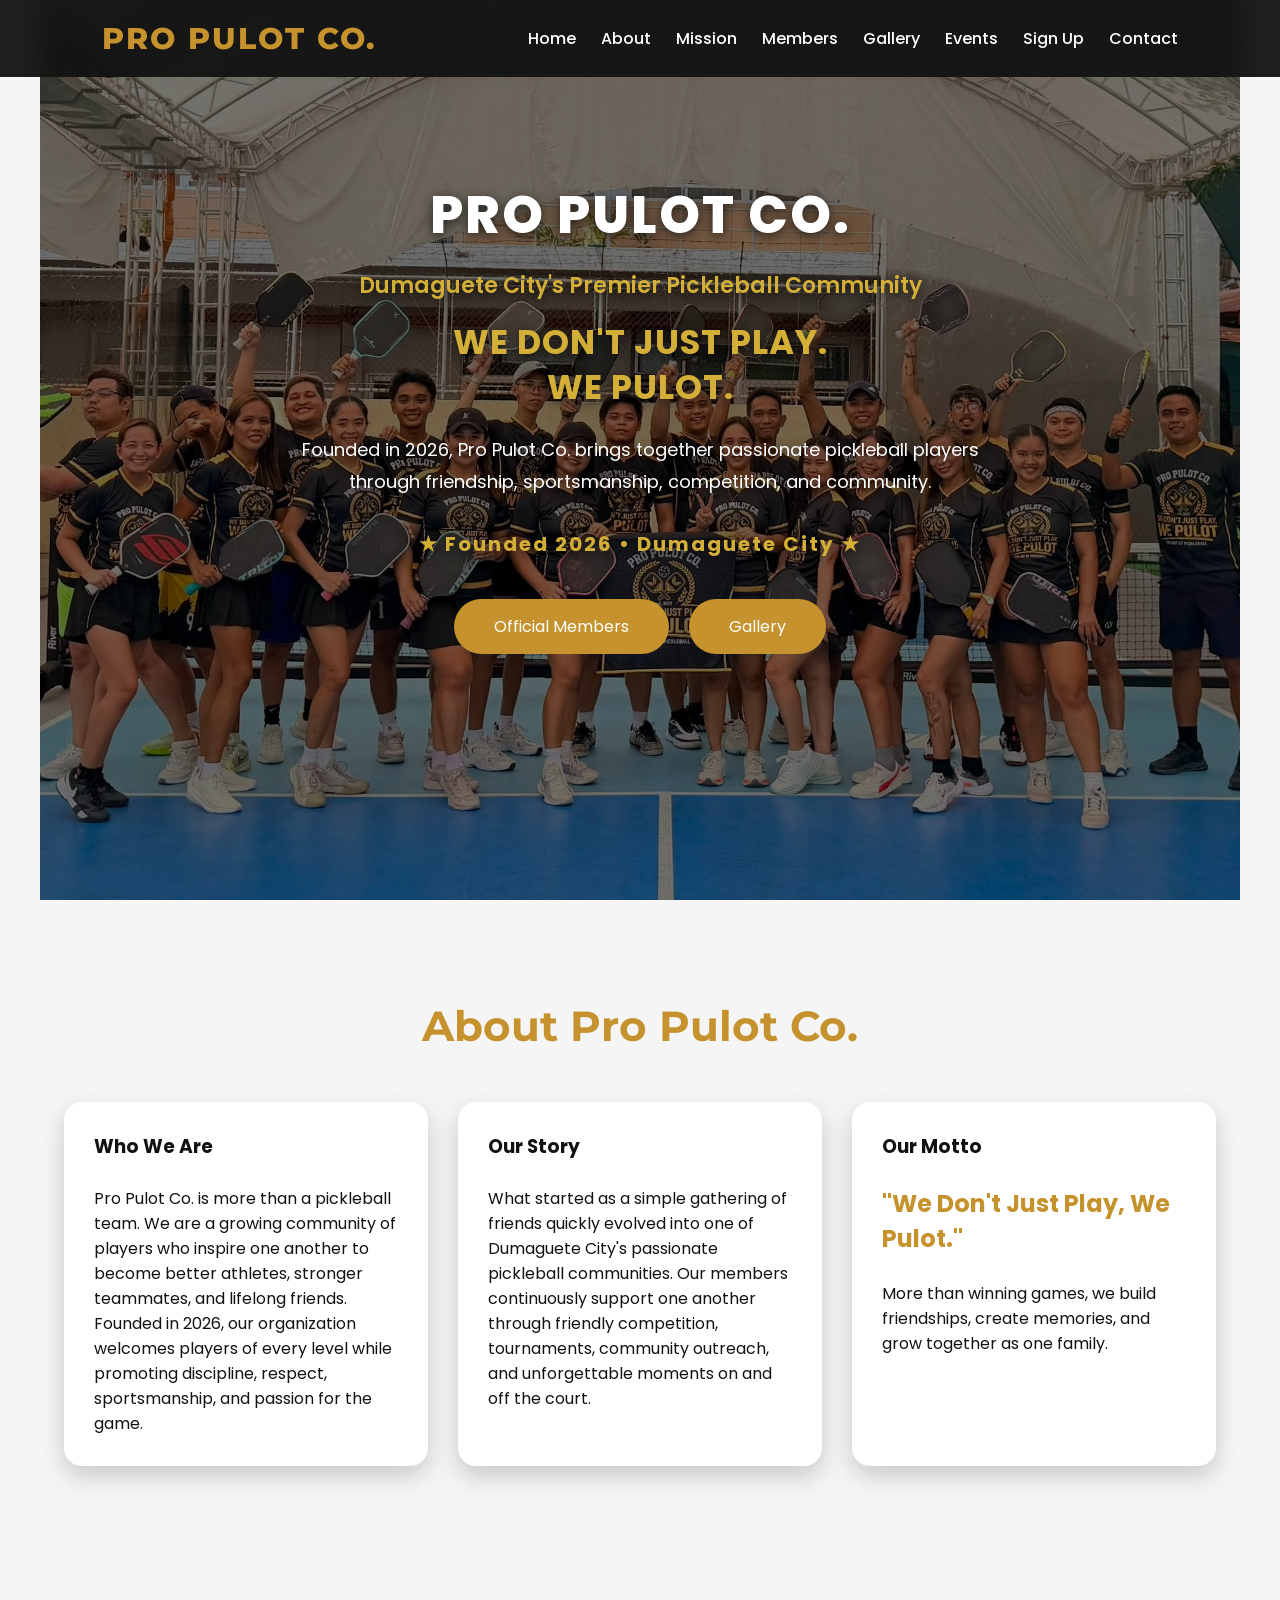
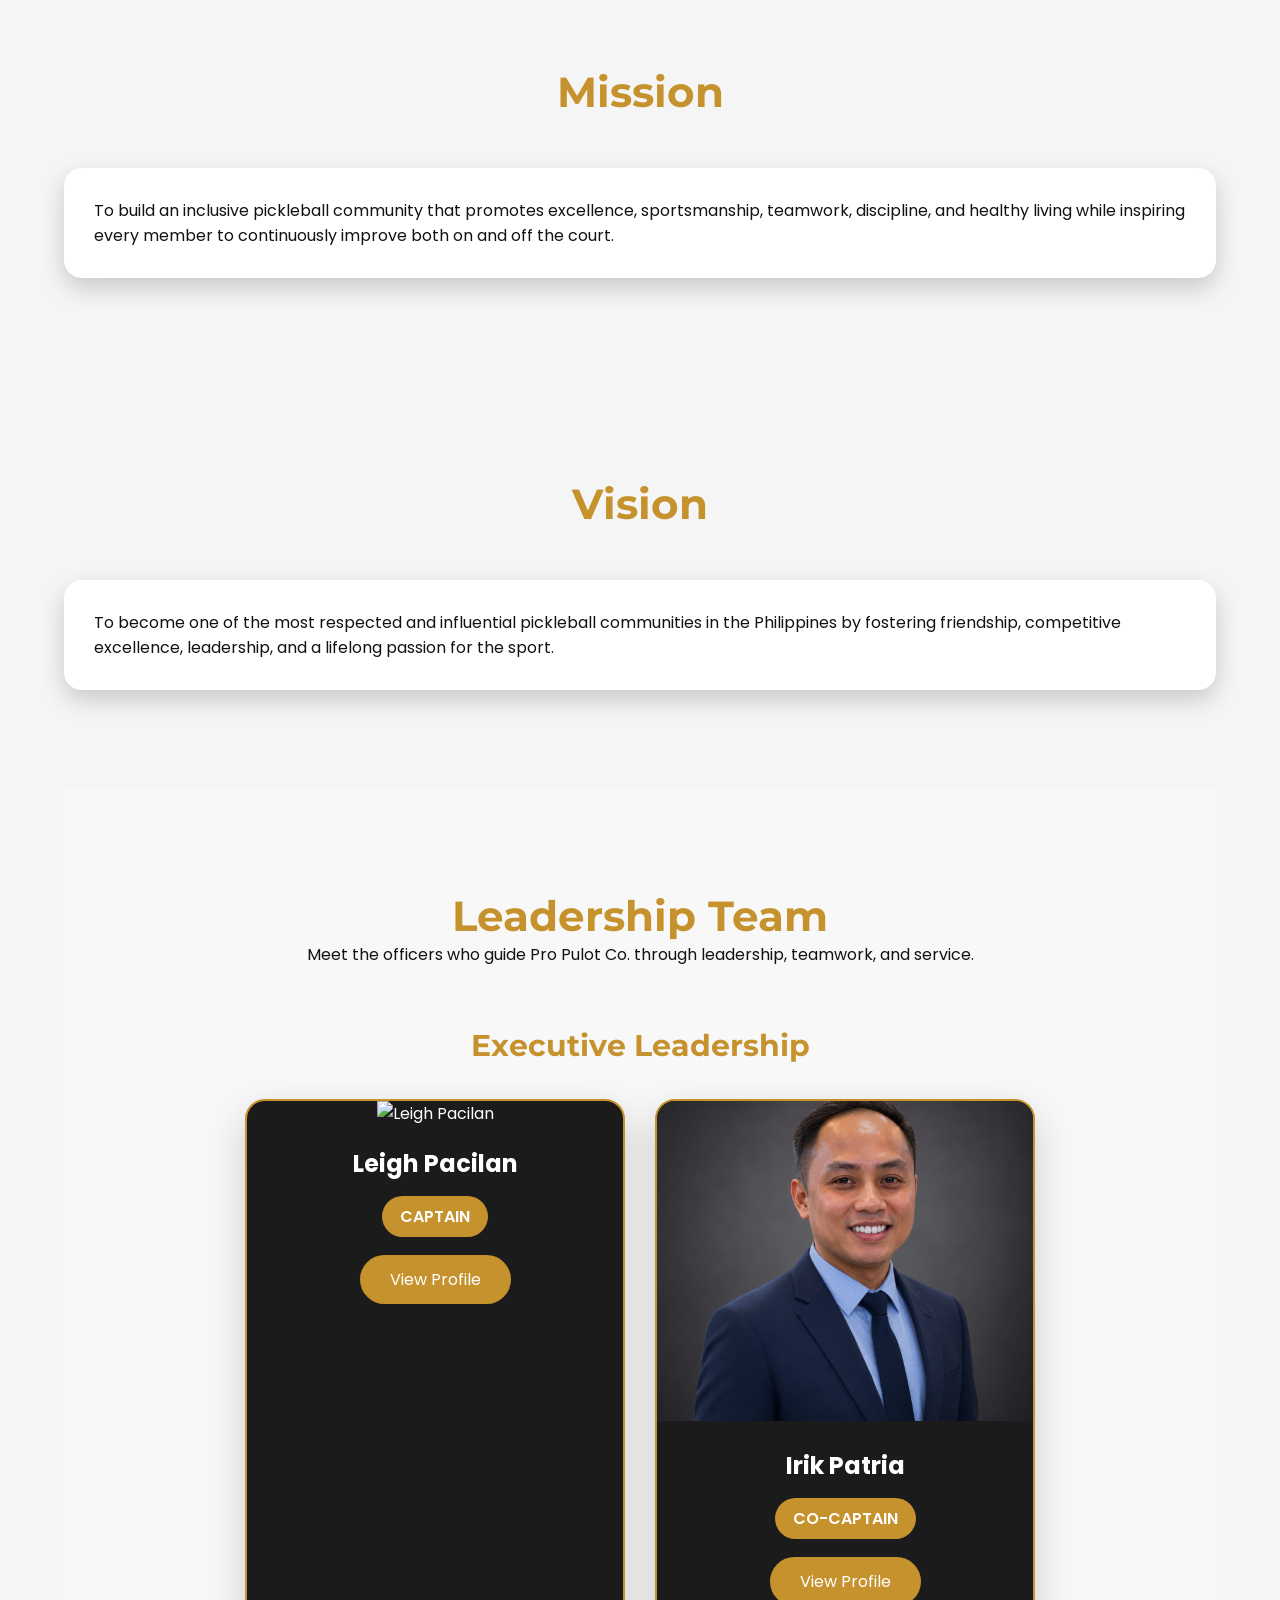
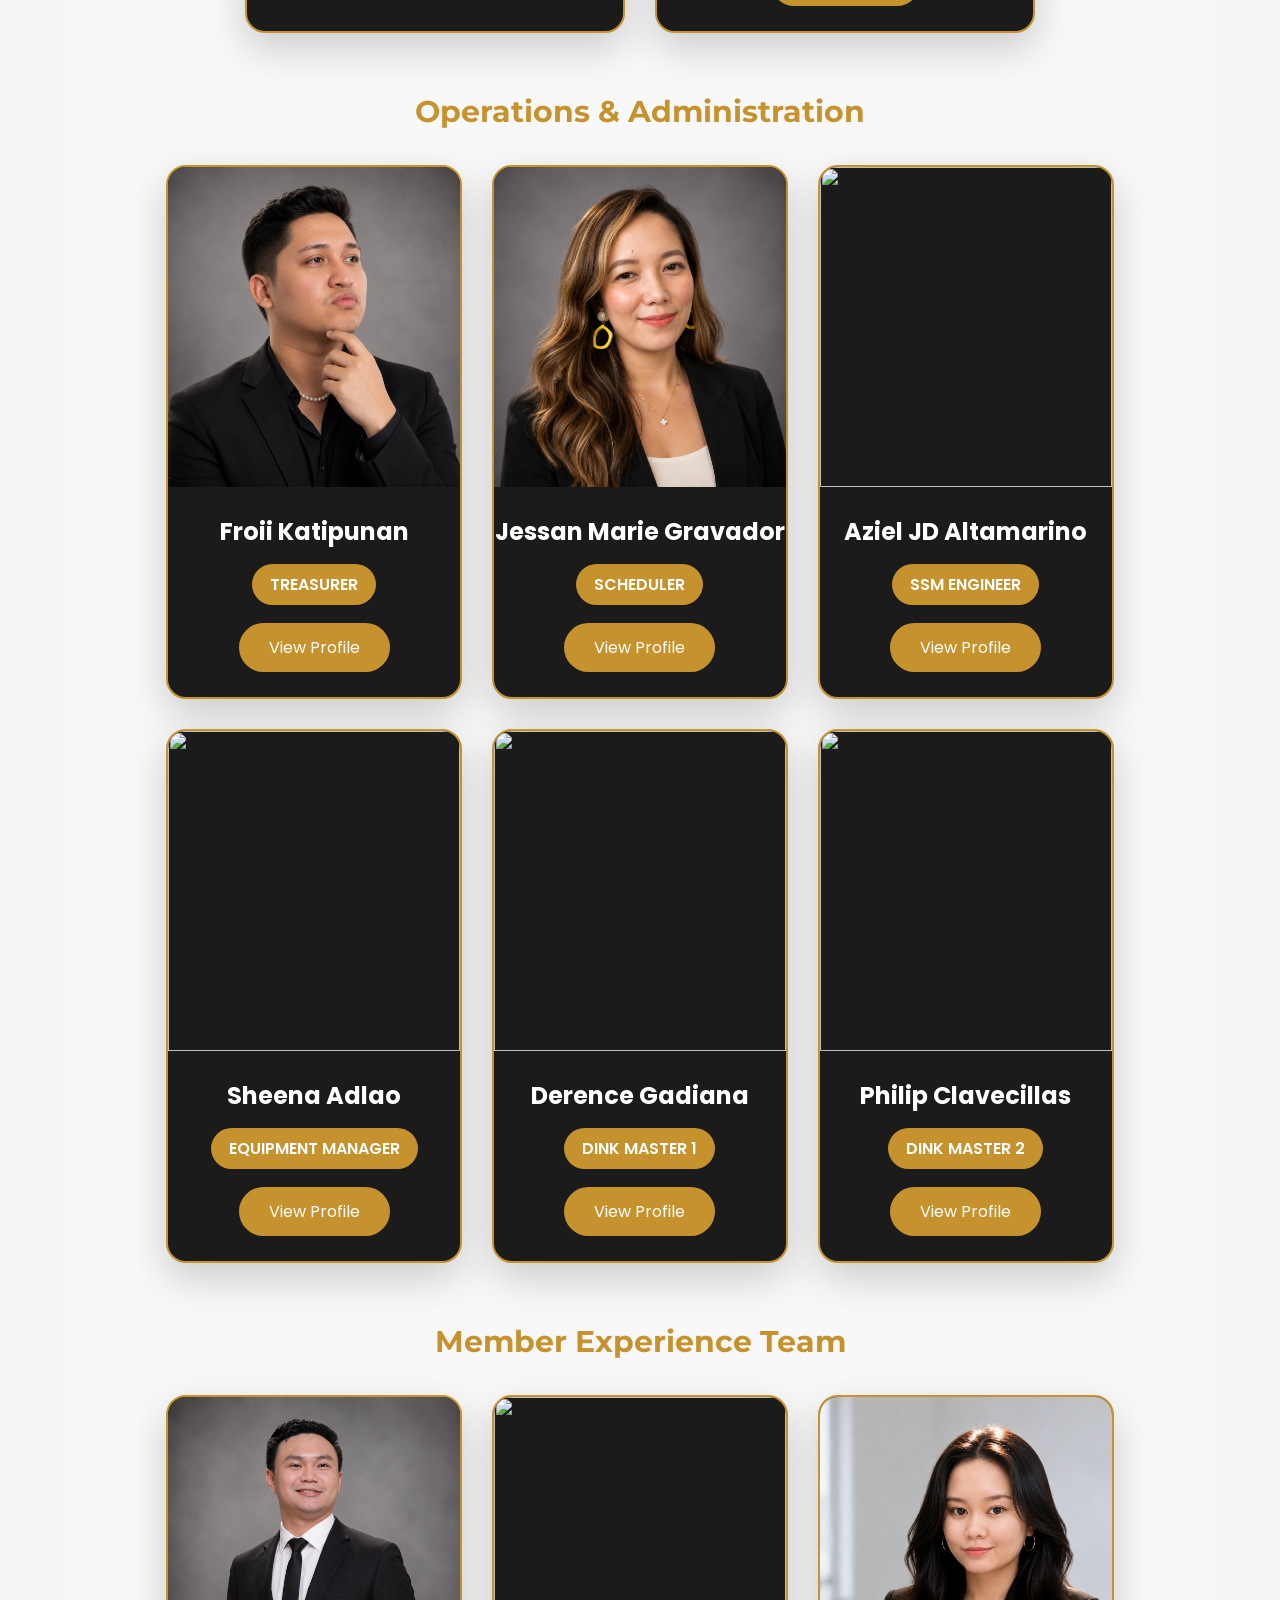
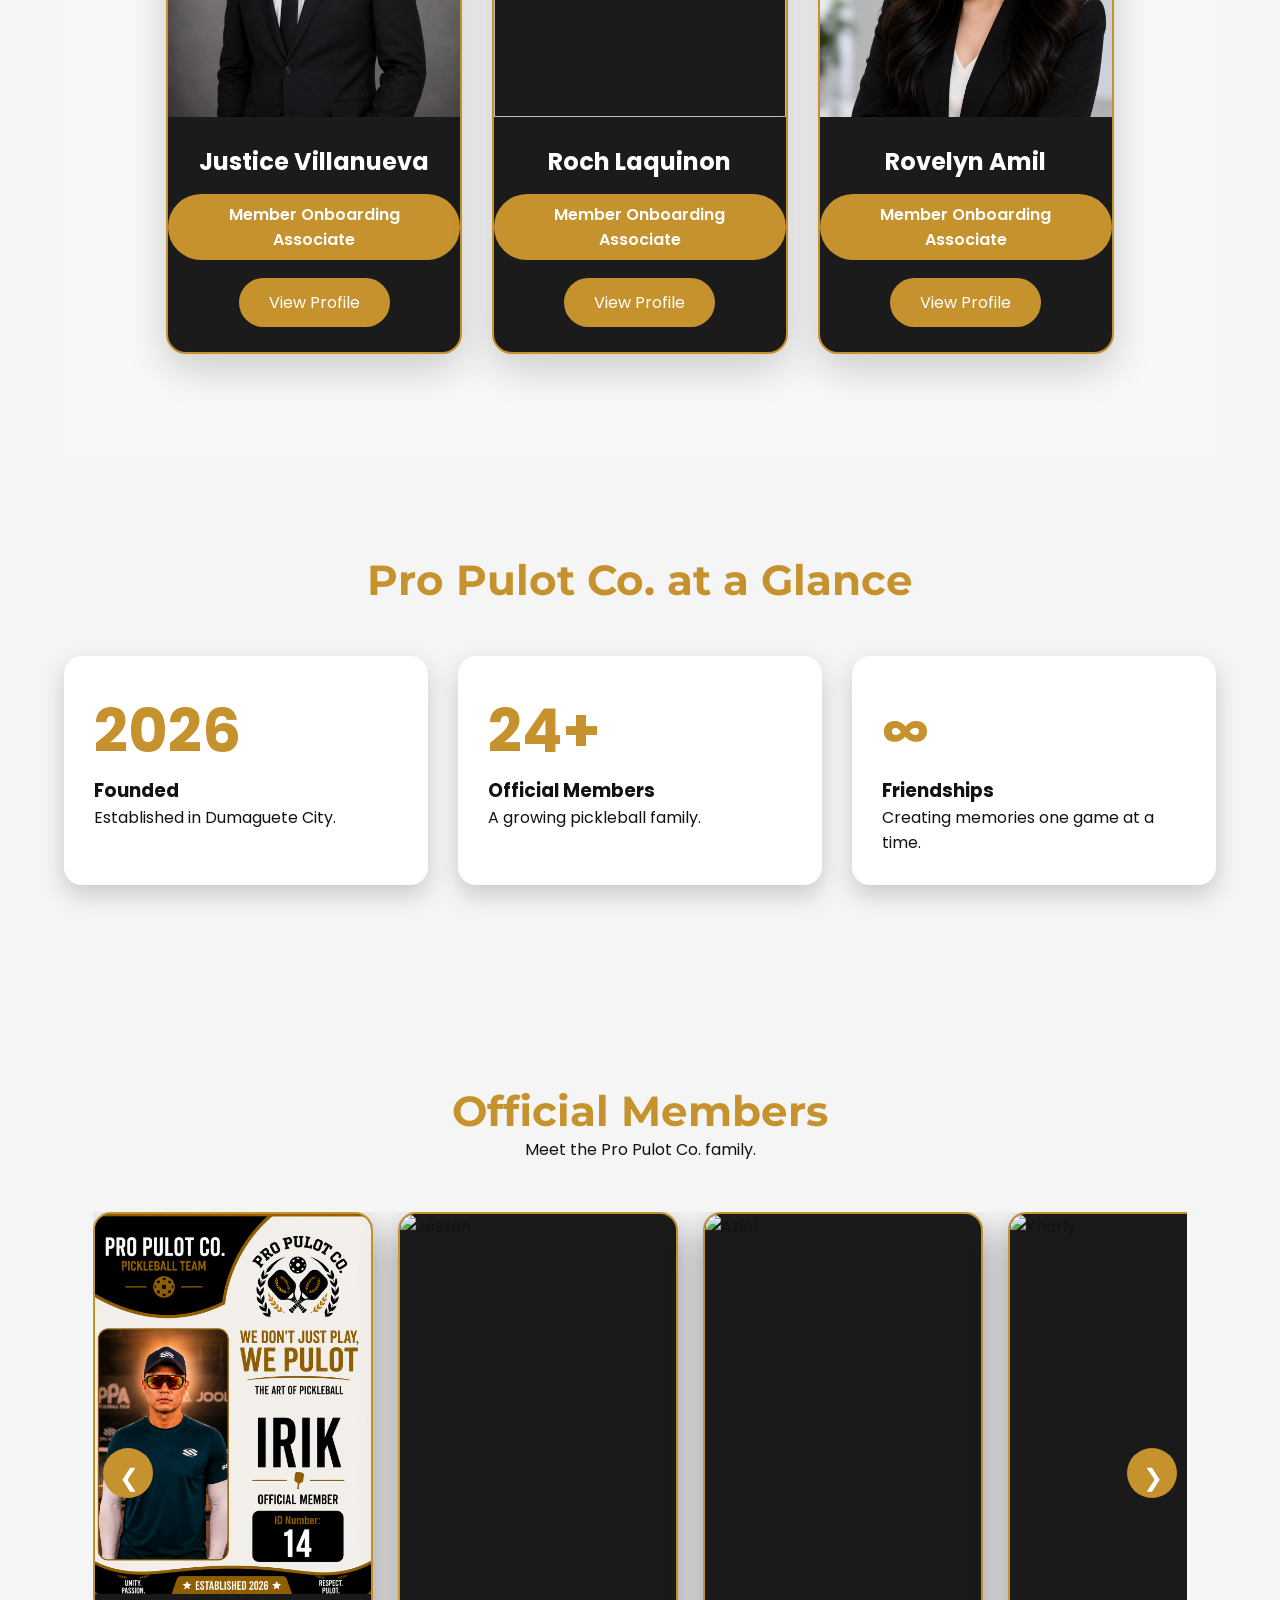
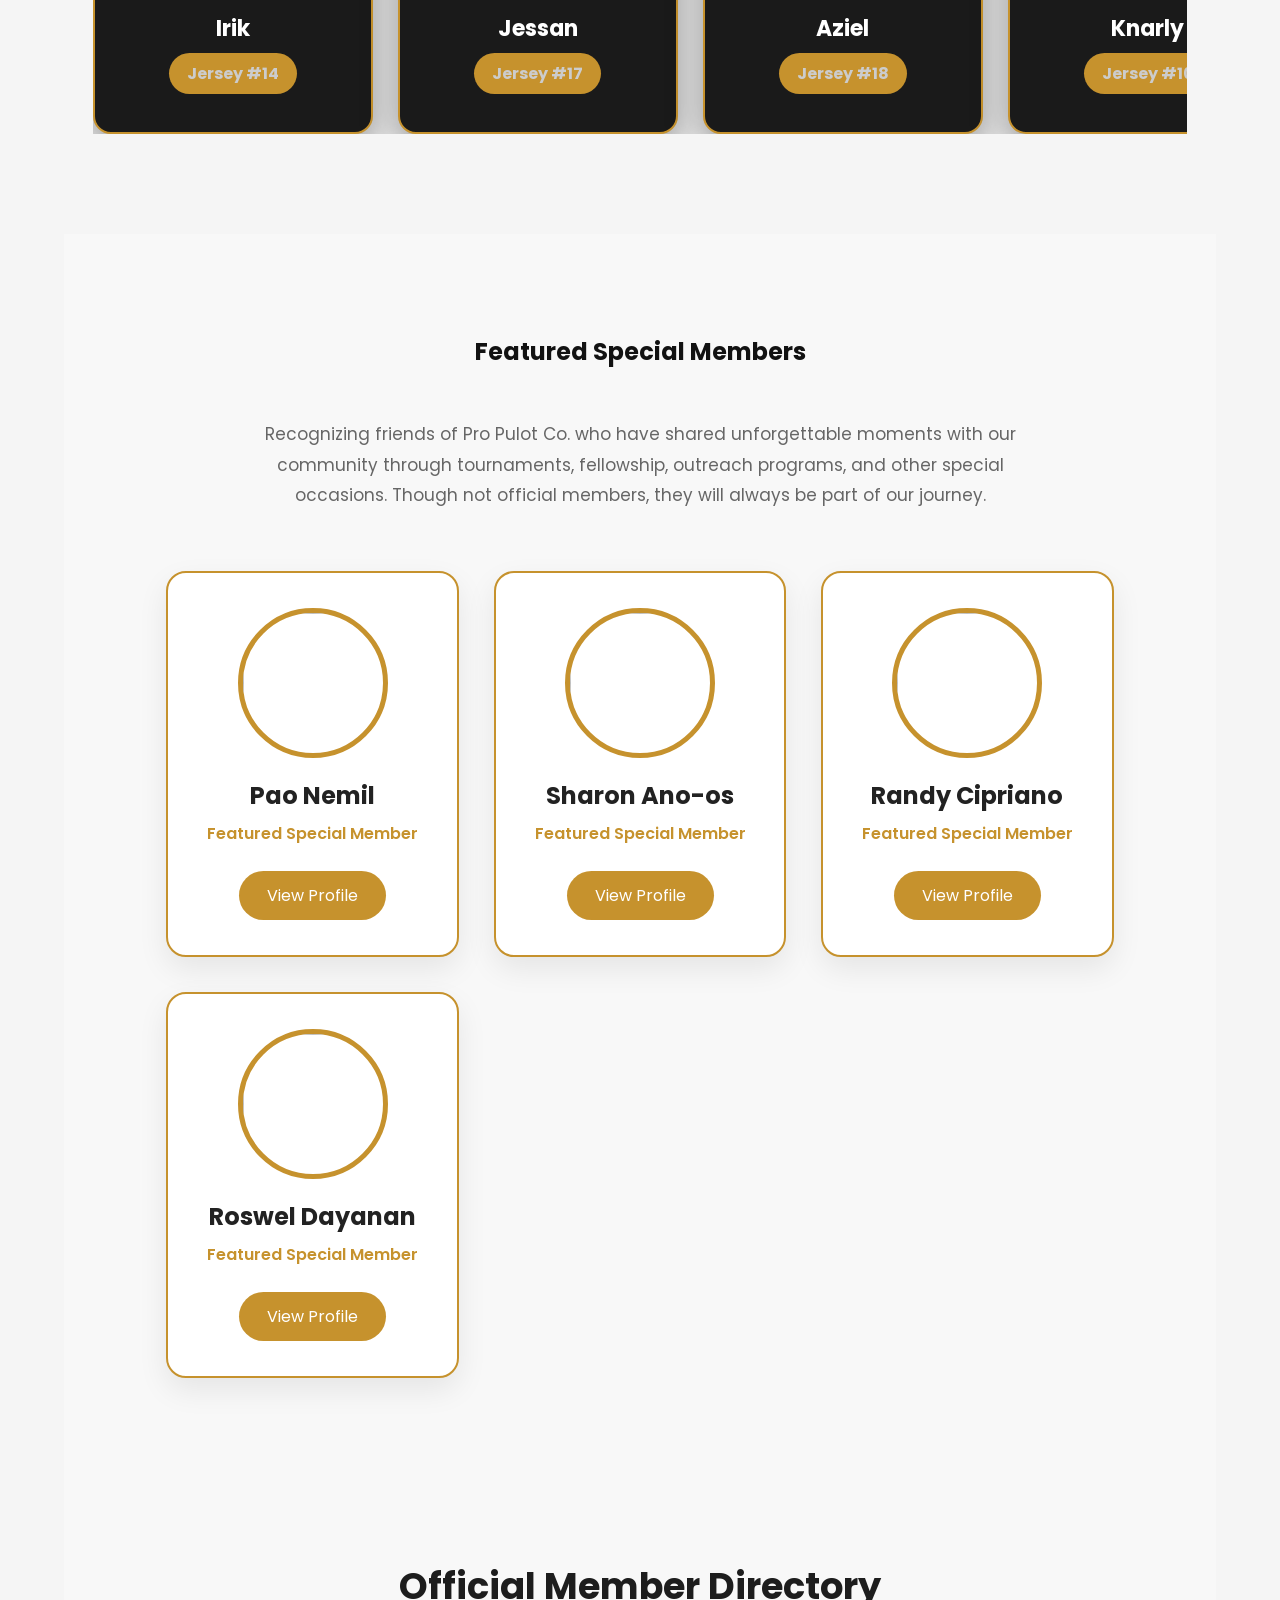
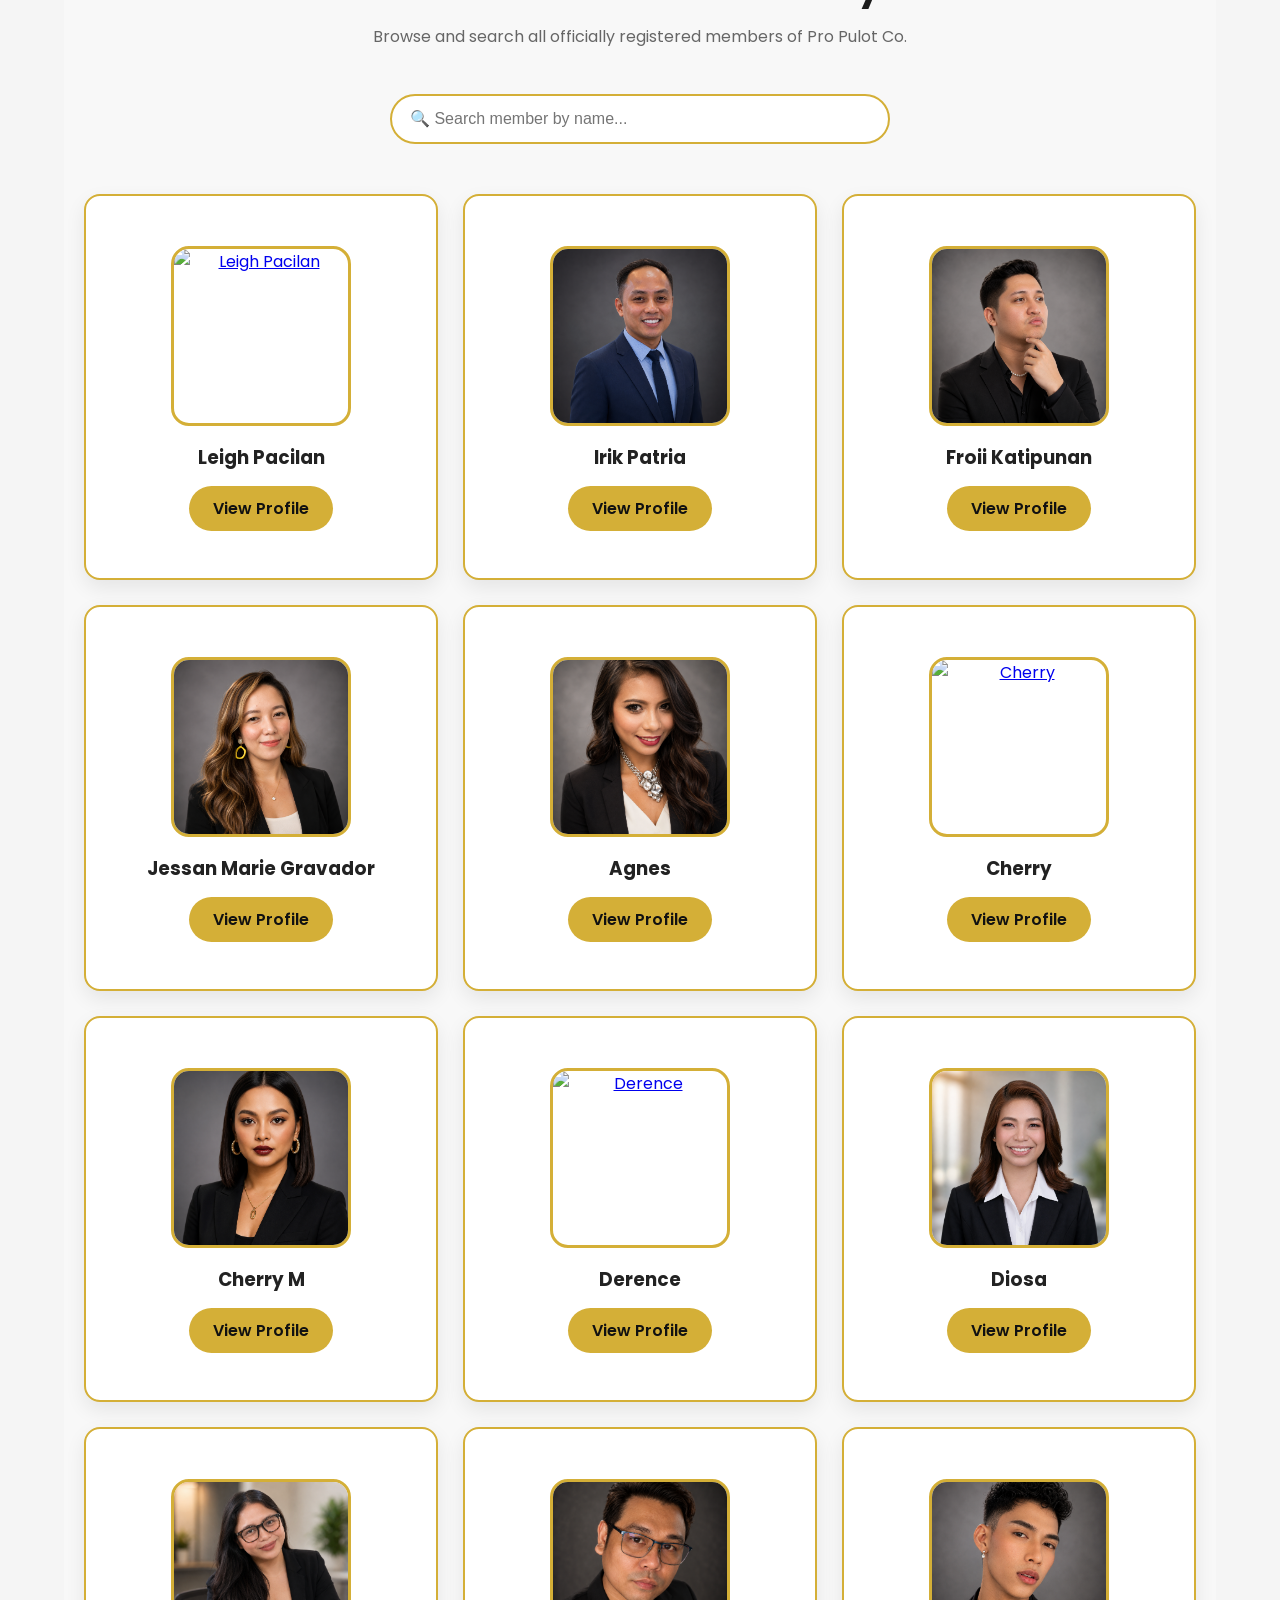
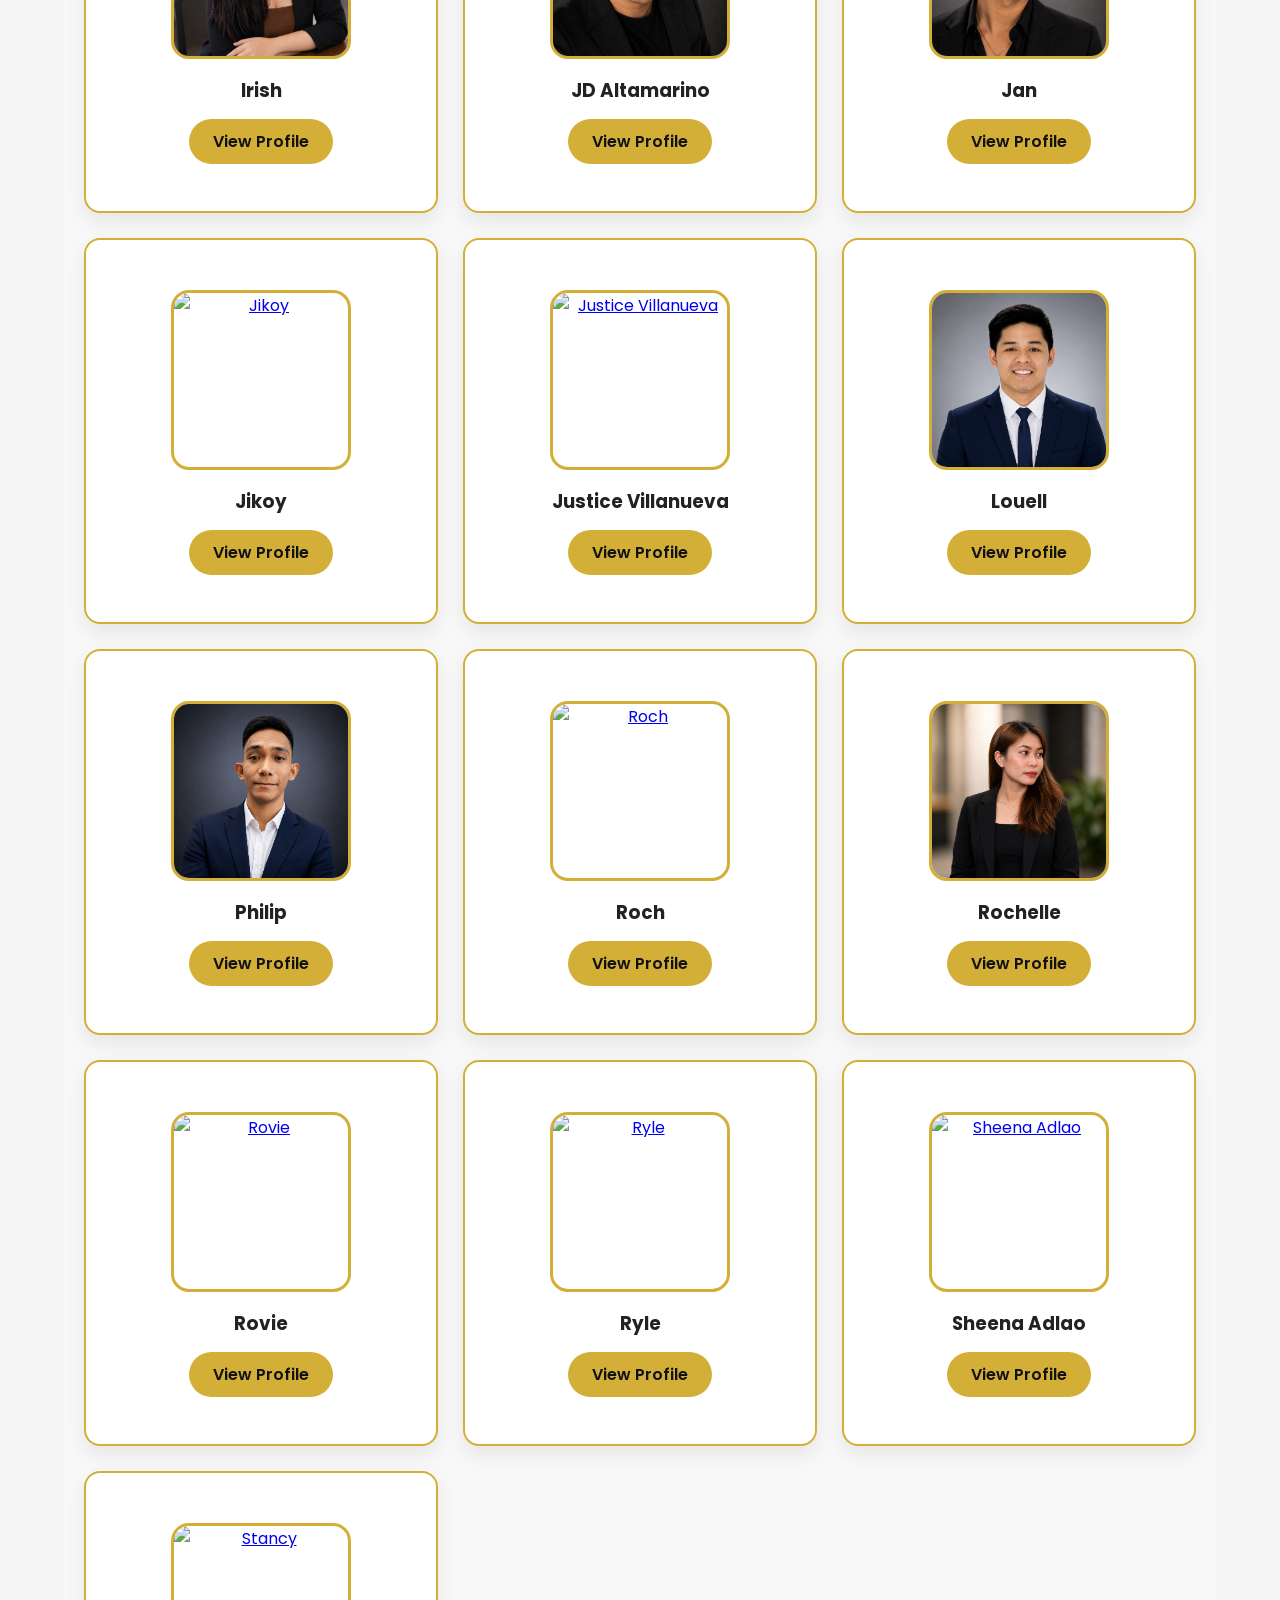
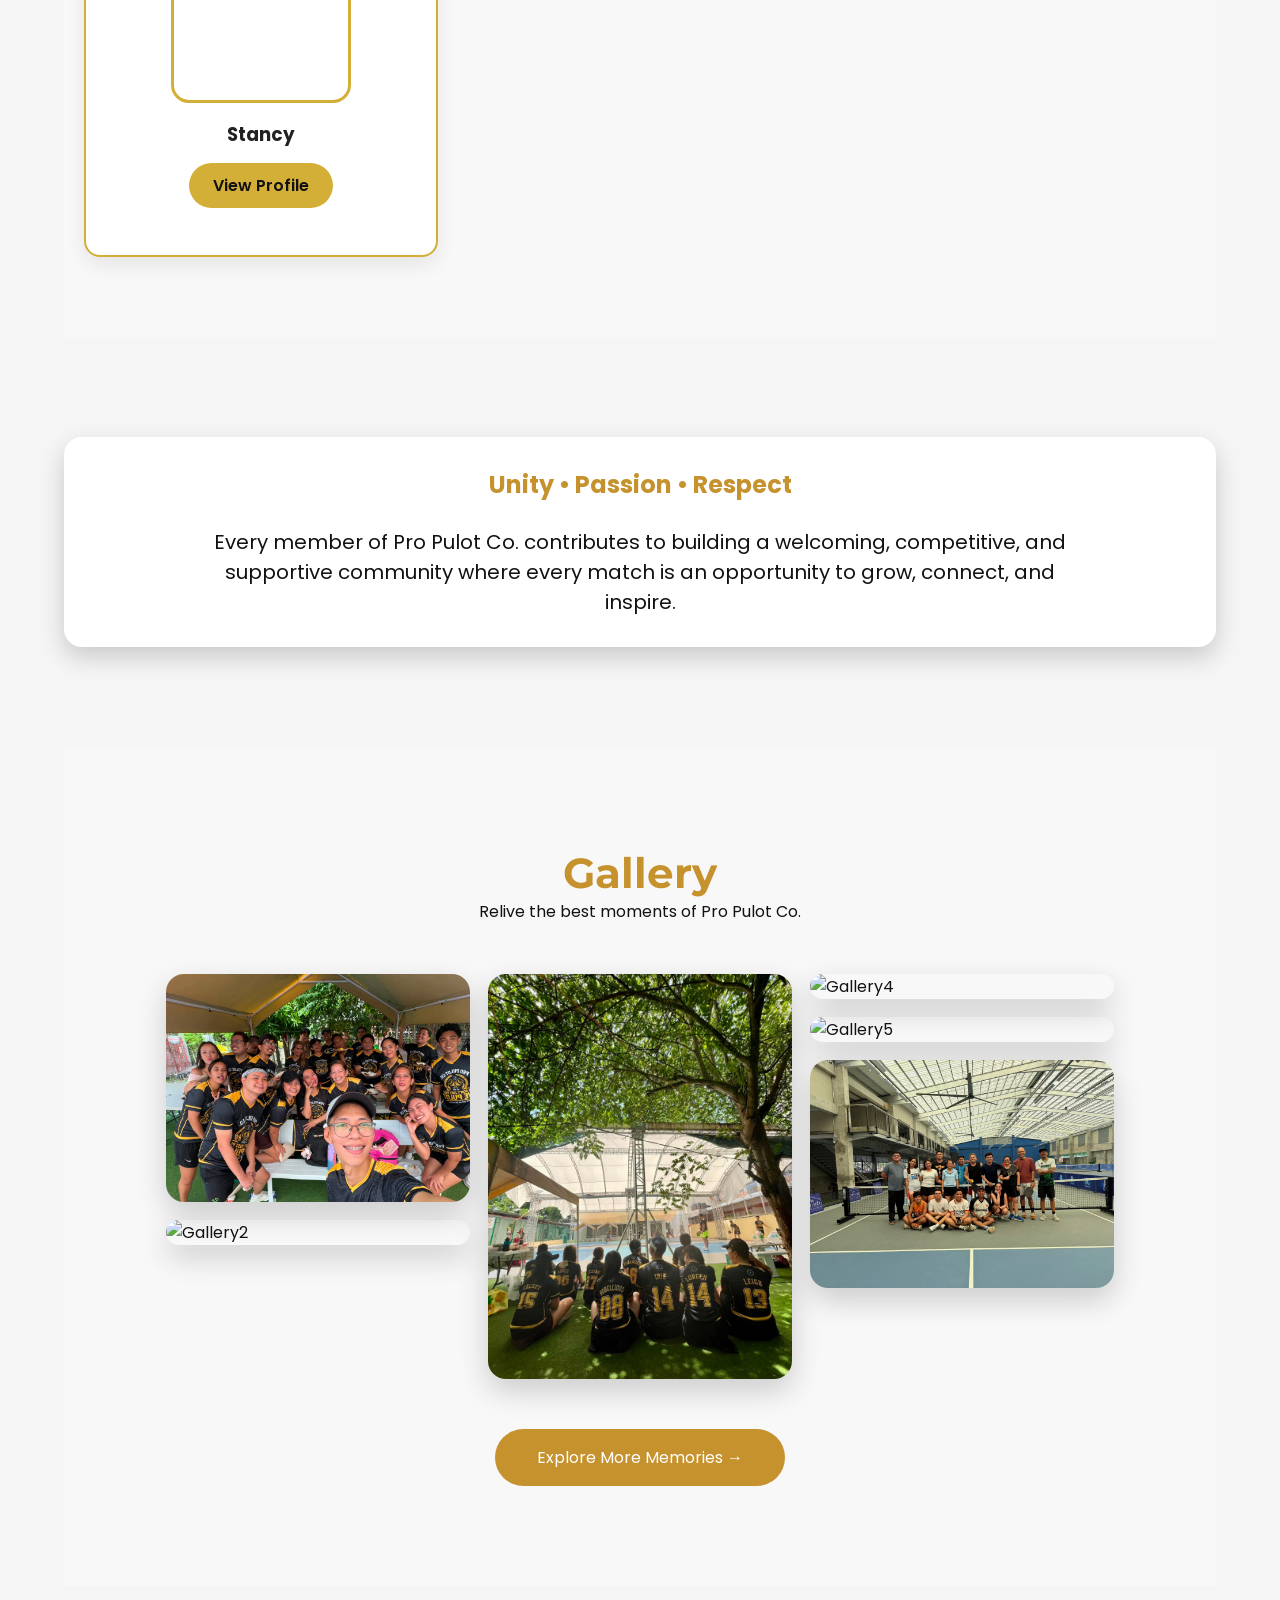
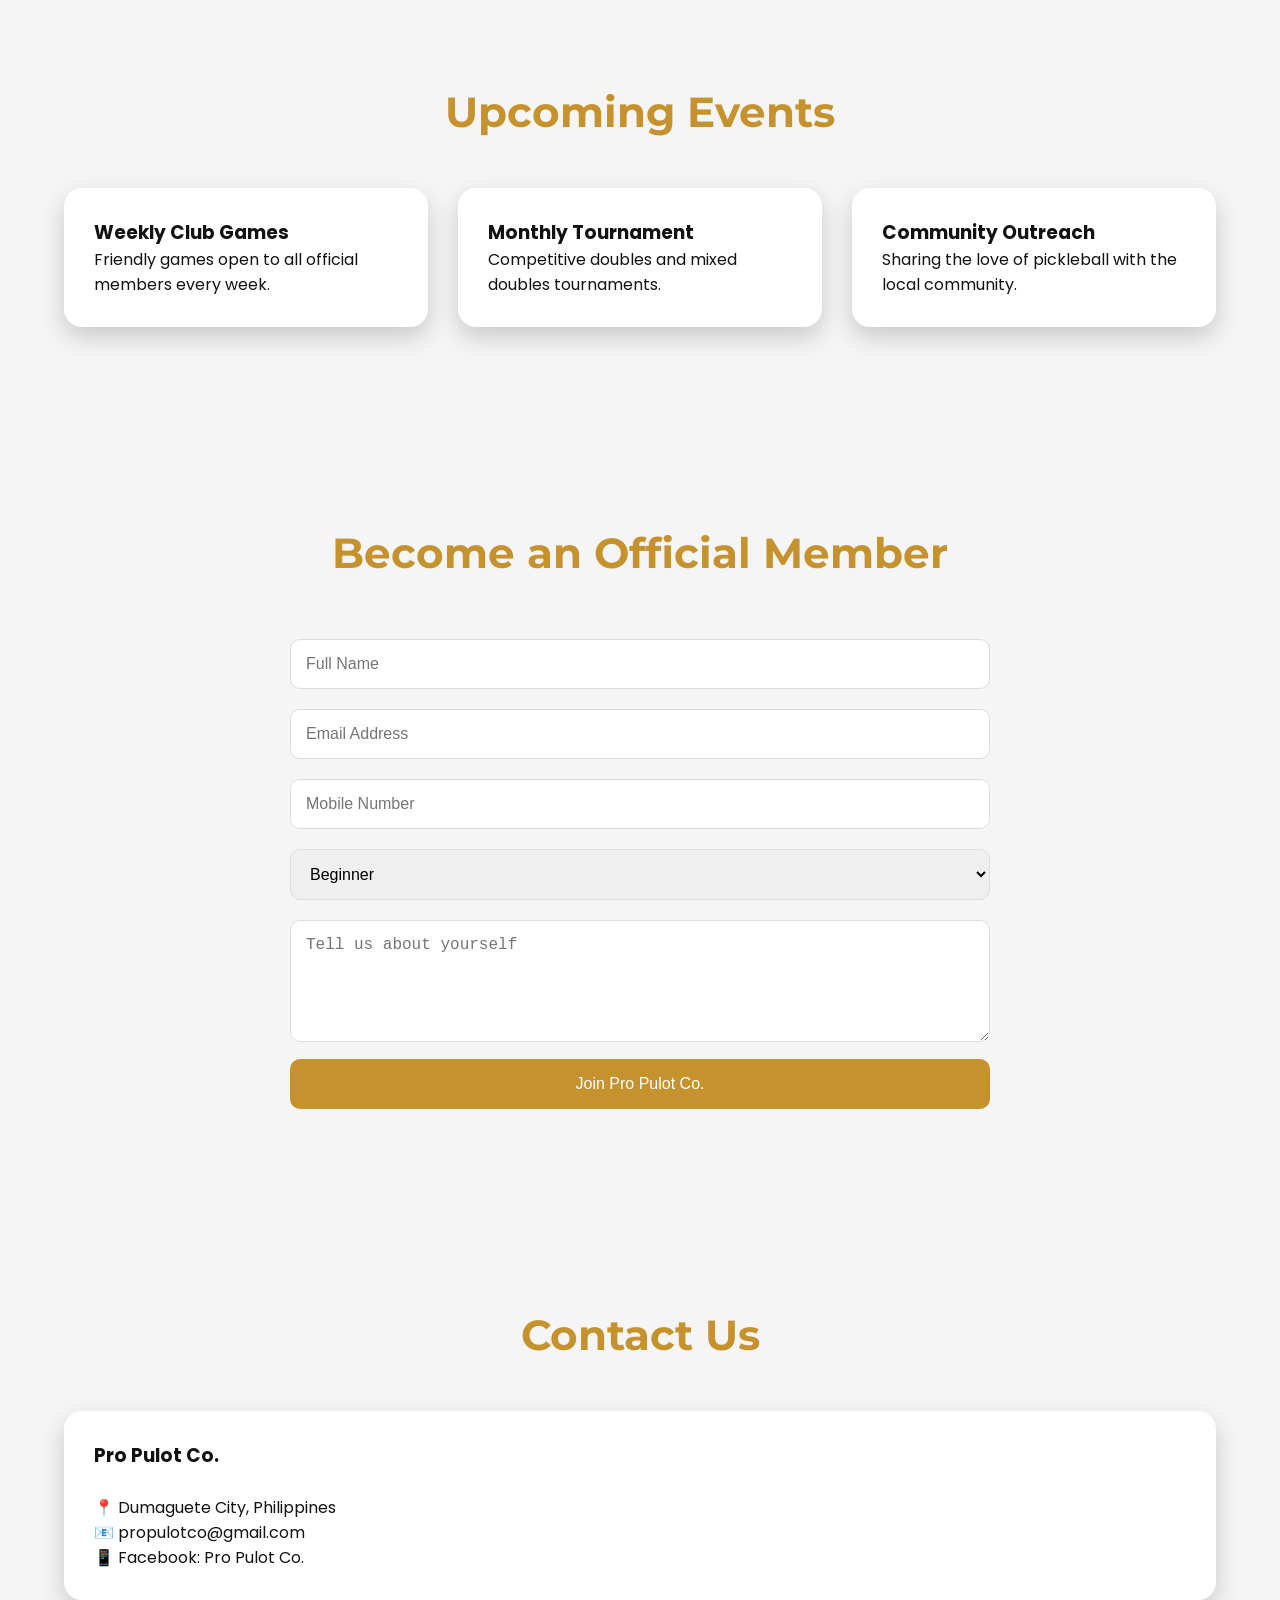
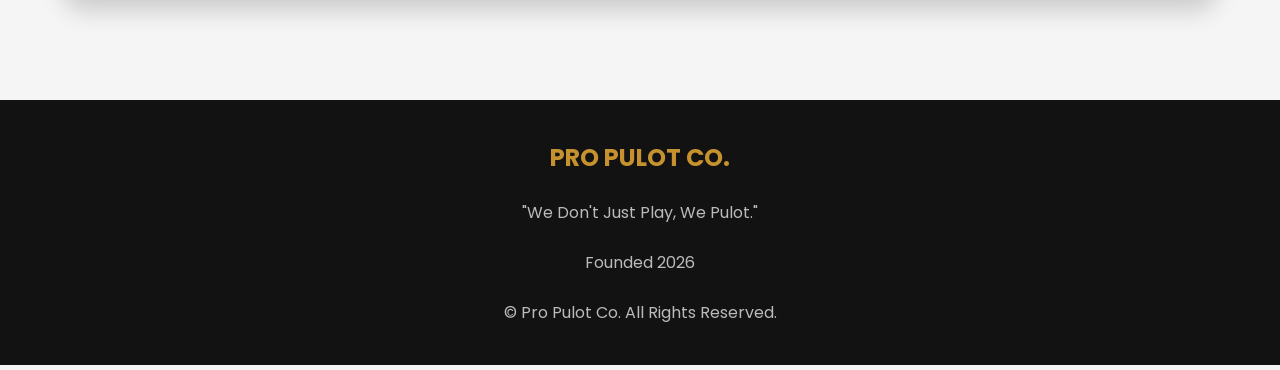
==== commit 9f2abcf2: "Update index.html" ====
--- a/index.html
+++ b/index.html
@@ -789,10 +789,34 @@
     <h3>Leigh Pacilan</h3>
 
     <a href="#" class="directory-btn" data-leader="leigh">
-        View Profile
-    </a>
-
-</div>
+        View Profile</a>
+</div>
+
+    
+<div class="directory-card">
+    <a href="#" class="directory-image">
+        <img src="images/directory/Irik.png" alt="Irik Patria">
+    </a>
+    <h3>Irik Patria</h3>
+    <a href="#" class="directory-btn">View Profile</a>
+</div>
+
+<div class="directory-card">
+    <a href="#" class="directory-image">
+        <img src="images/directory/Froii.png" alt="Froii Katipunan">
+    </a>
+    <h3>Froii Katipunan</h3>
+    <a href="#" class="directory-btn">View Profile</a>
+</div>
+    
+<div class="directory-card">
+    <a href="#" class="directory-image">
+        <img src="images/directory/Jessan.png" alt="Jessan Marie Gravador">
+    </a>
+    <h3>Jessan Marie Gravador</h3>
+    <a href="#" class="directory-btn">View Profile</a>
+</div>
+            
             <div class="directory-card">
     <a href="#" class="directory-image">
         <img src="images/directory/Agnes.png" alt="Agnes">
@@ -835,22 +859,6 @@
 
 <div class="directory-card">
     <a href="#" class="directory-image">
-        <img src="images/directory/Froii.png" alt="Froii Katipunan">
-    </a>
-    <h3>Froii Katipunan</h3>
-    <a href="#" class="directory-btn">View Profile</a>
-</div>
-
-<div class="directory-card">
-    <a href="#" class="directory-image">
-        <img src="images/directory/Irik.png" alt="Irik Patria">
-    </a>
-    <h3>Irik Patria</h3>
-    <a href="#" class="directory-btn">View Profile</a>
-</div>
-
-<div class="directory-card">
-    <a href="#" class="directory-image">
         <img src="images/directory/Irish.png" alt="Irish">
     </a>
     <h3>Irish</h3>
@@ -870,14 +878,6 @@
         <img src="images/directory/Jan.png" alt="Jan">
     </a>
     <h3>Jan</h3>
-    <a href="#" class="directory-btn">View Profile</a>
-</div>
-
-<div class="directory-card">
-    <a href="#" class="directory-image">
-        <img src="images/directory/Jessan.png" alt="Jessan Marie Gravador">
-    </a>
-    <h3>Jessan Marie Gravador</h3>
     <a href="#" class="directory-btn">View Profile</a>
 </div>
 
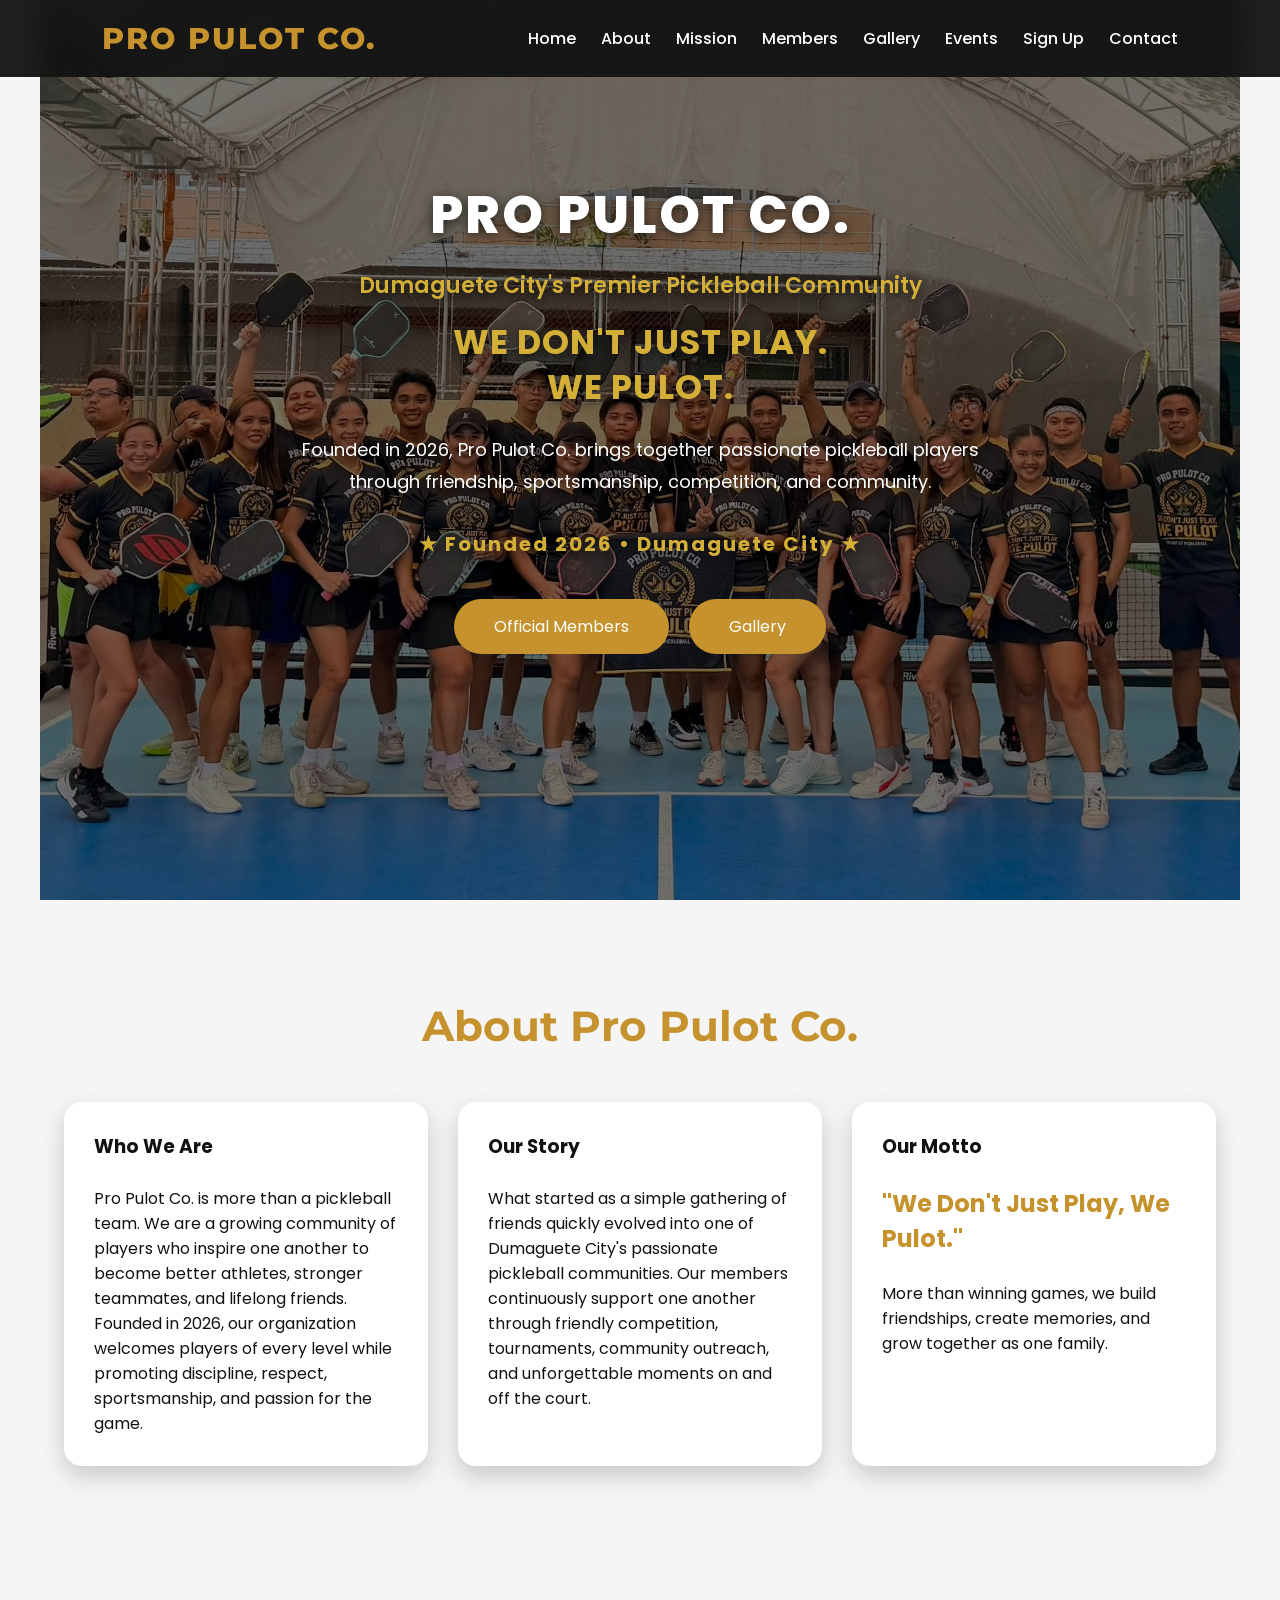
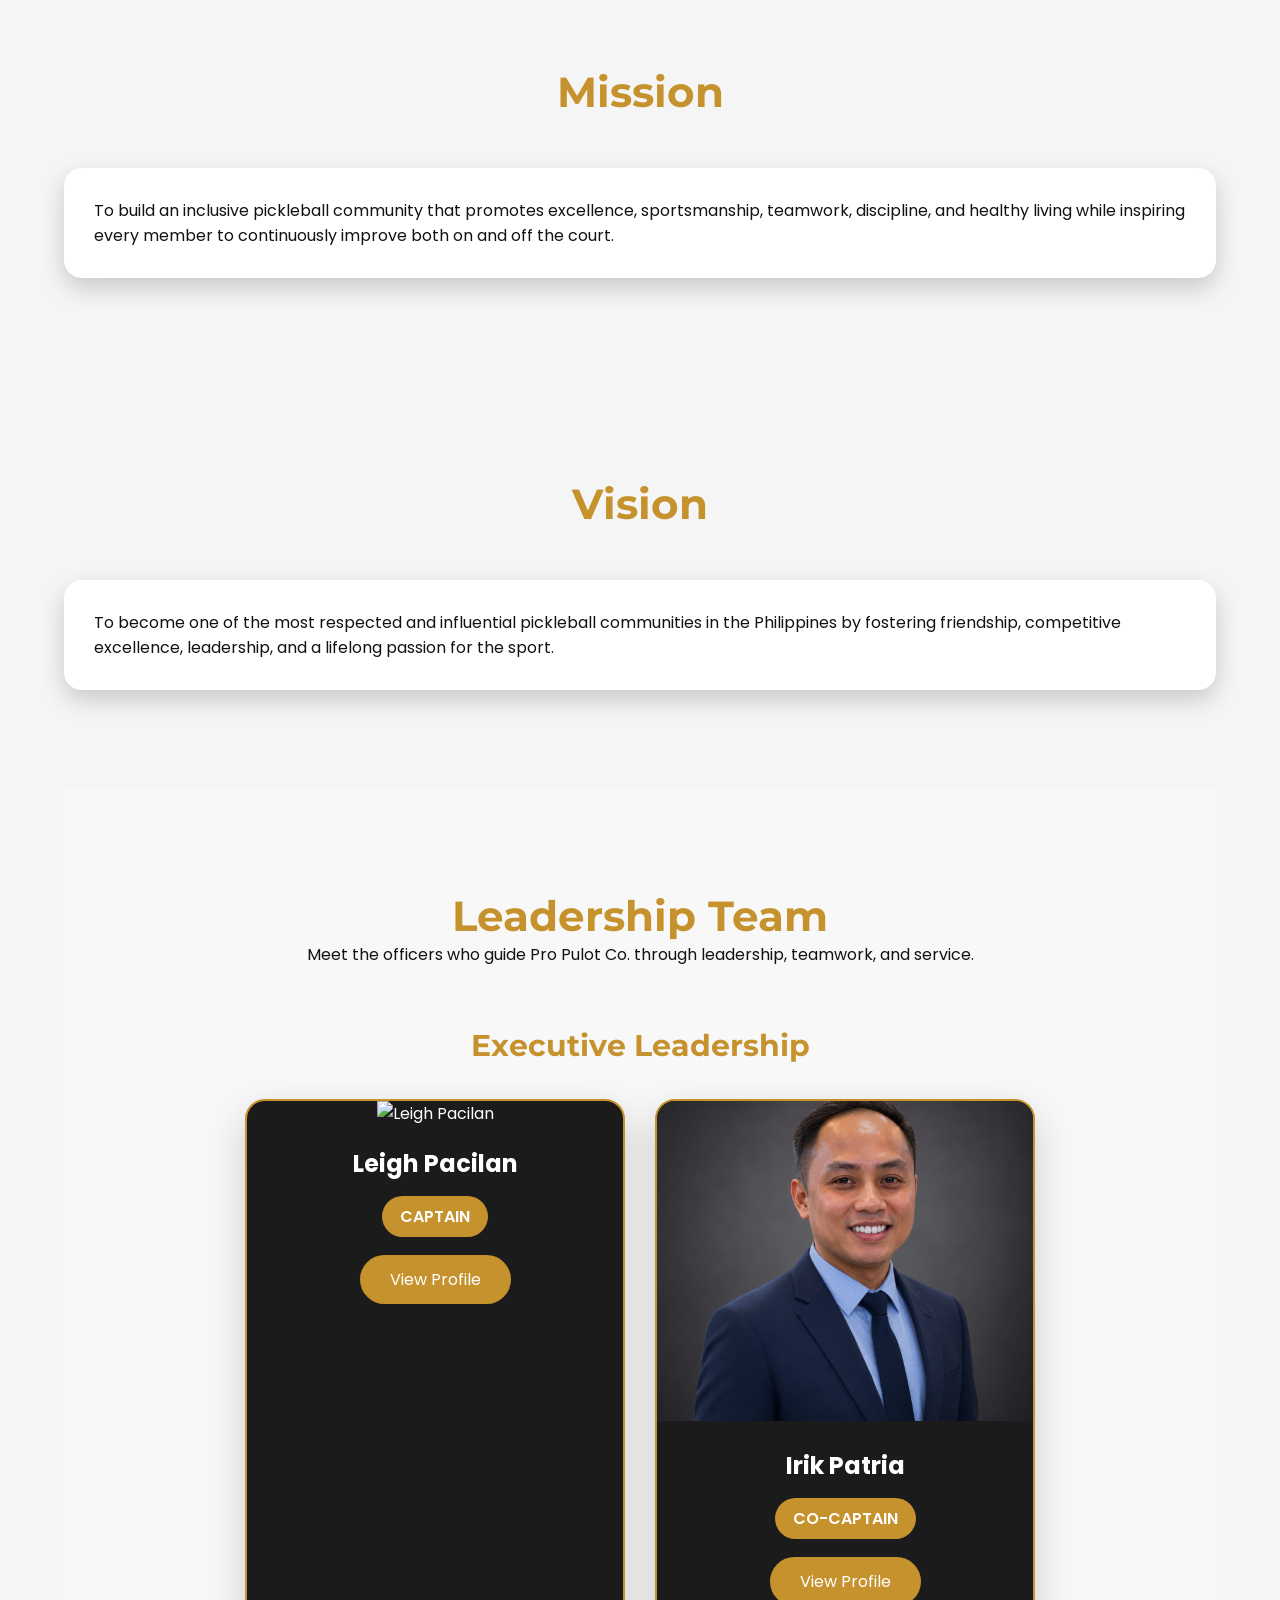
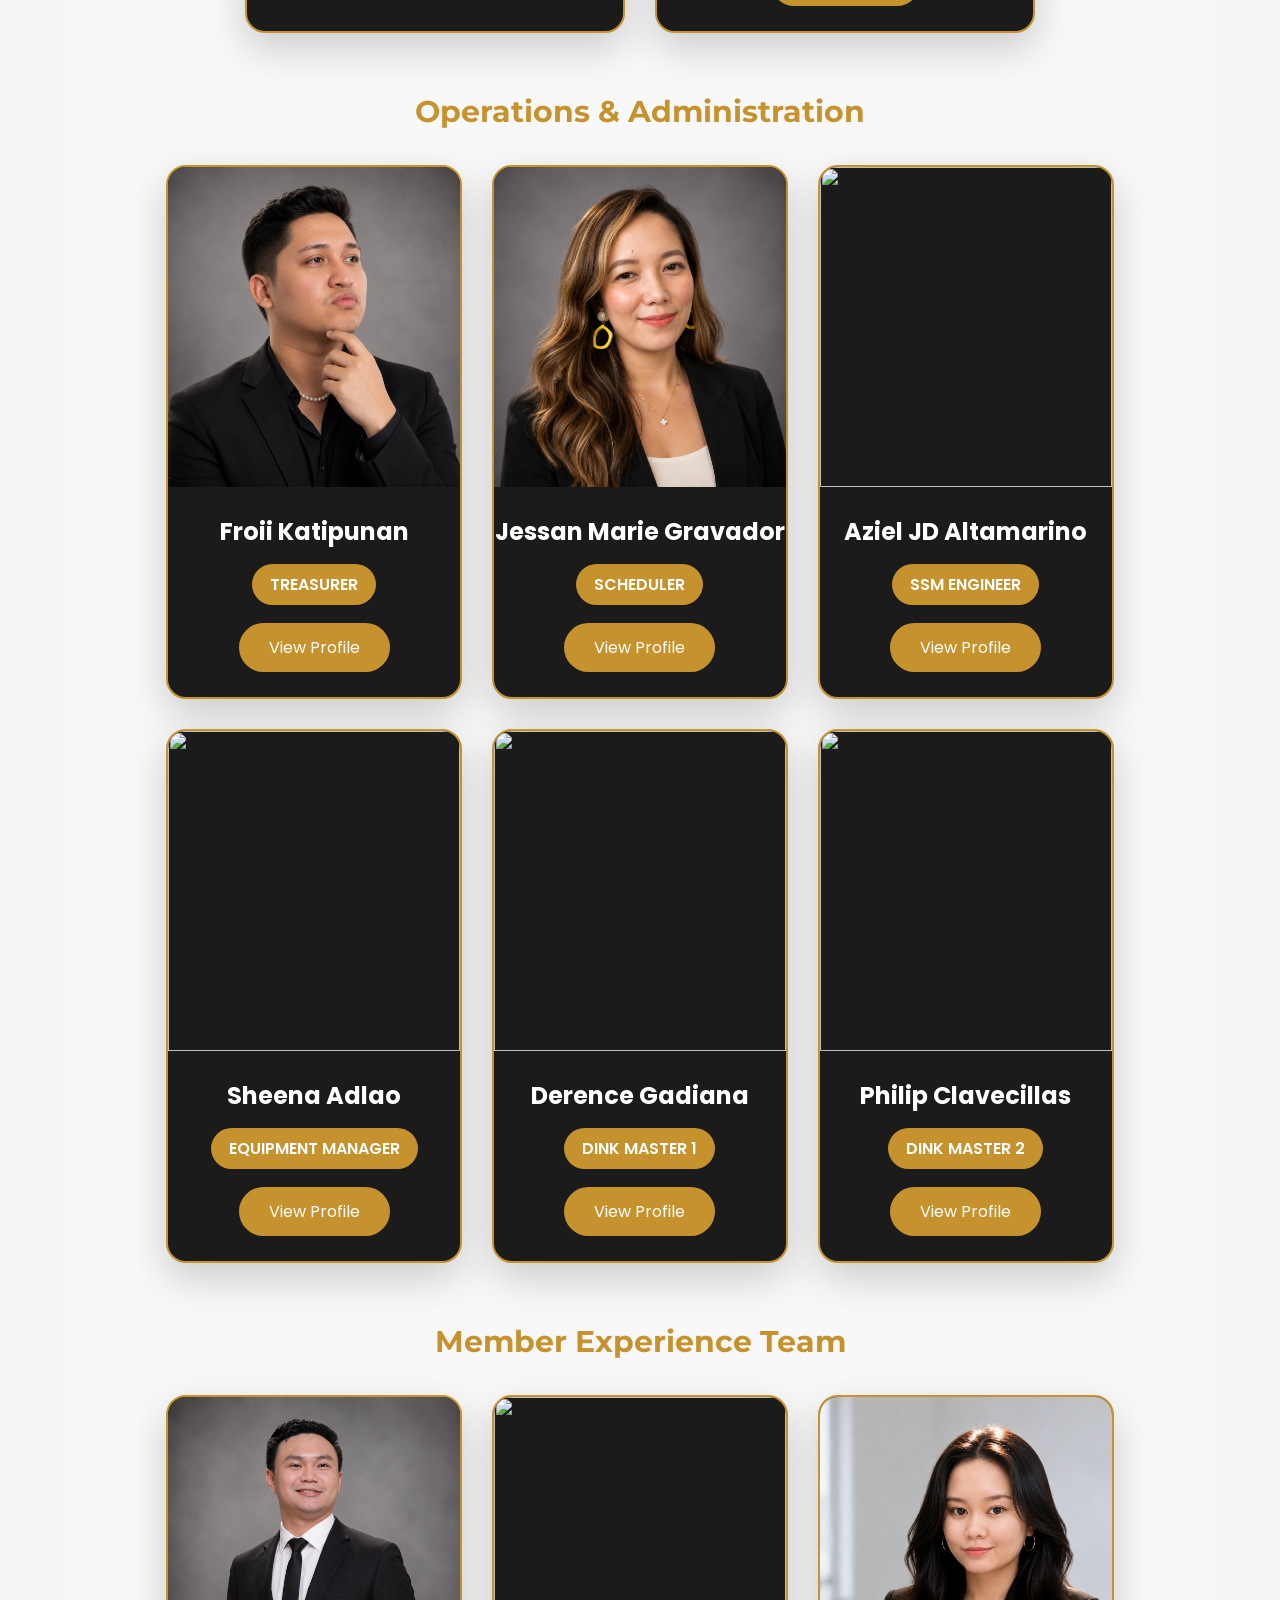
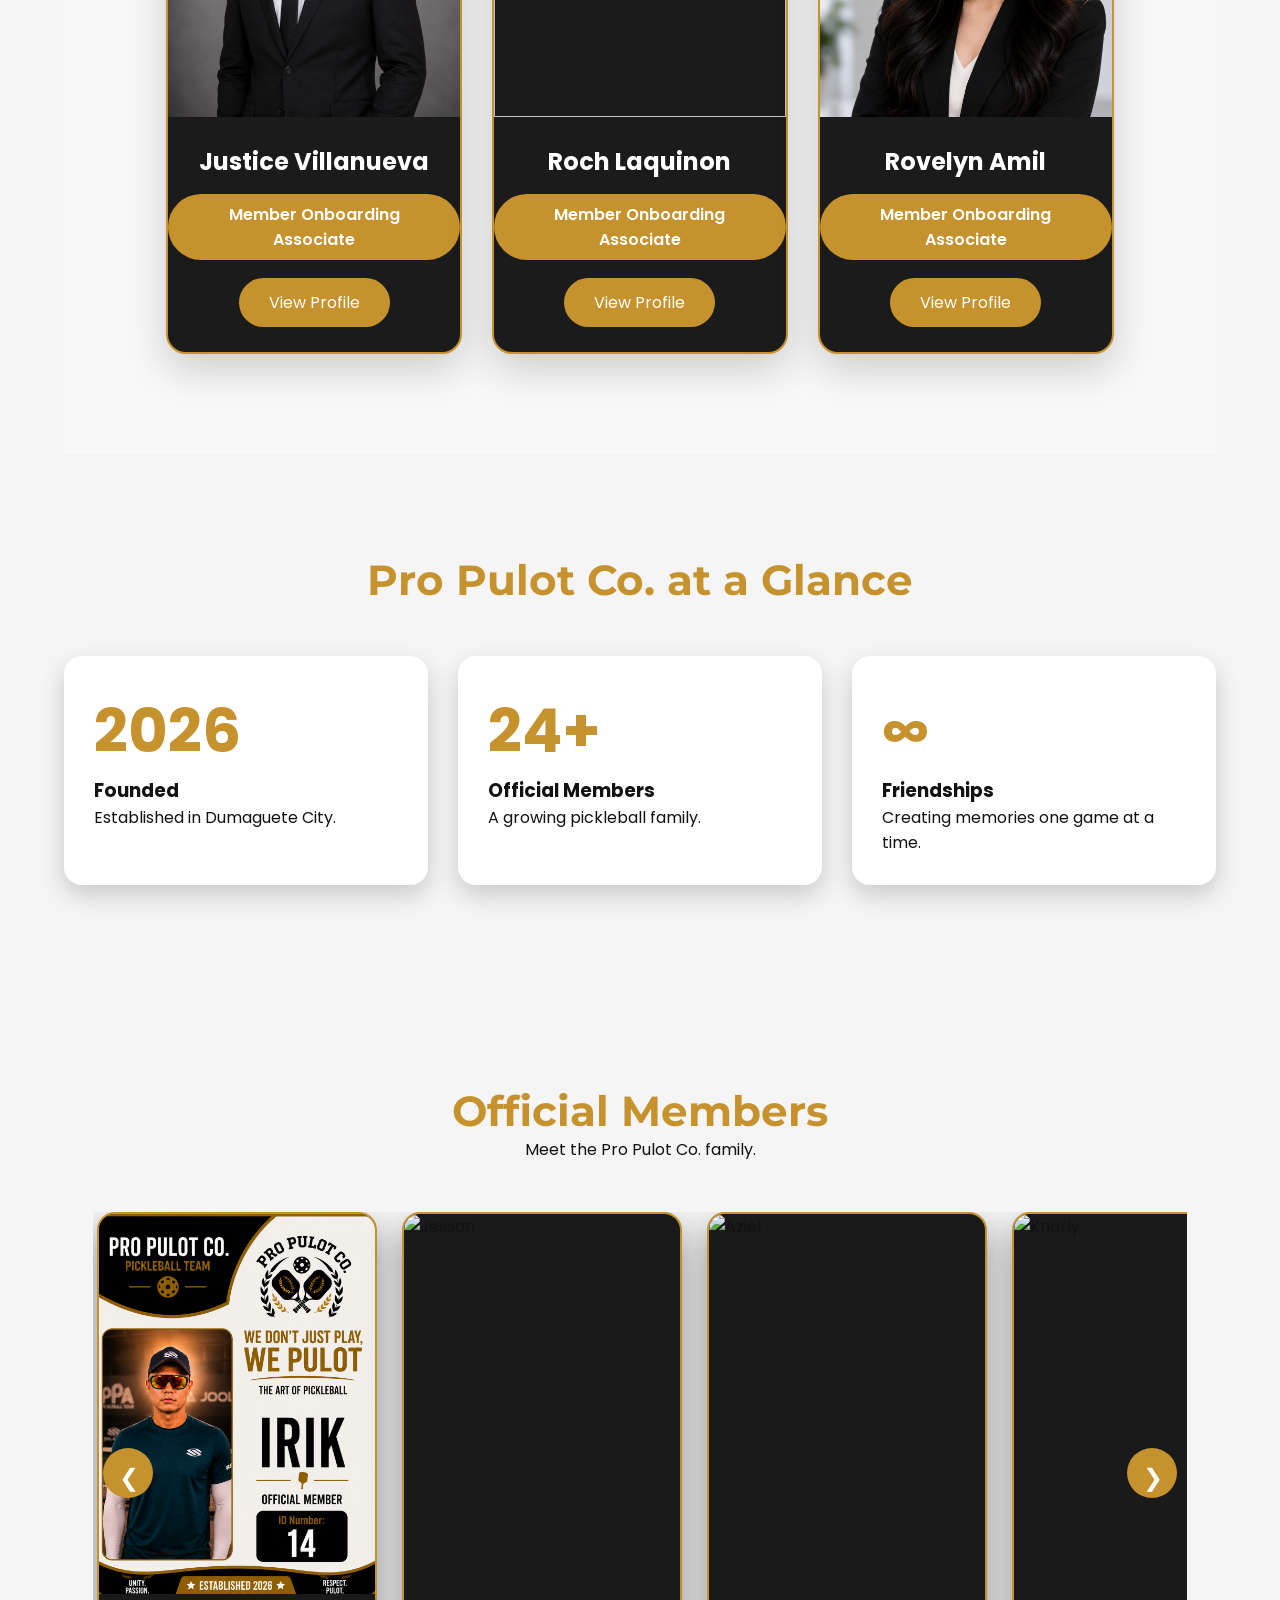
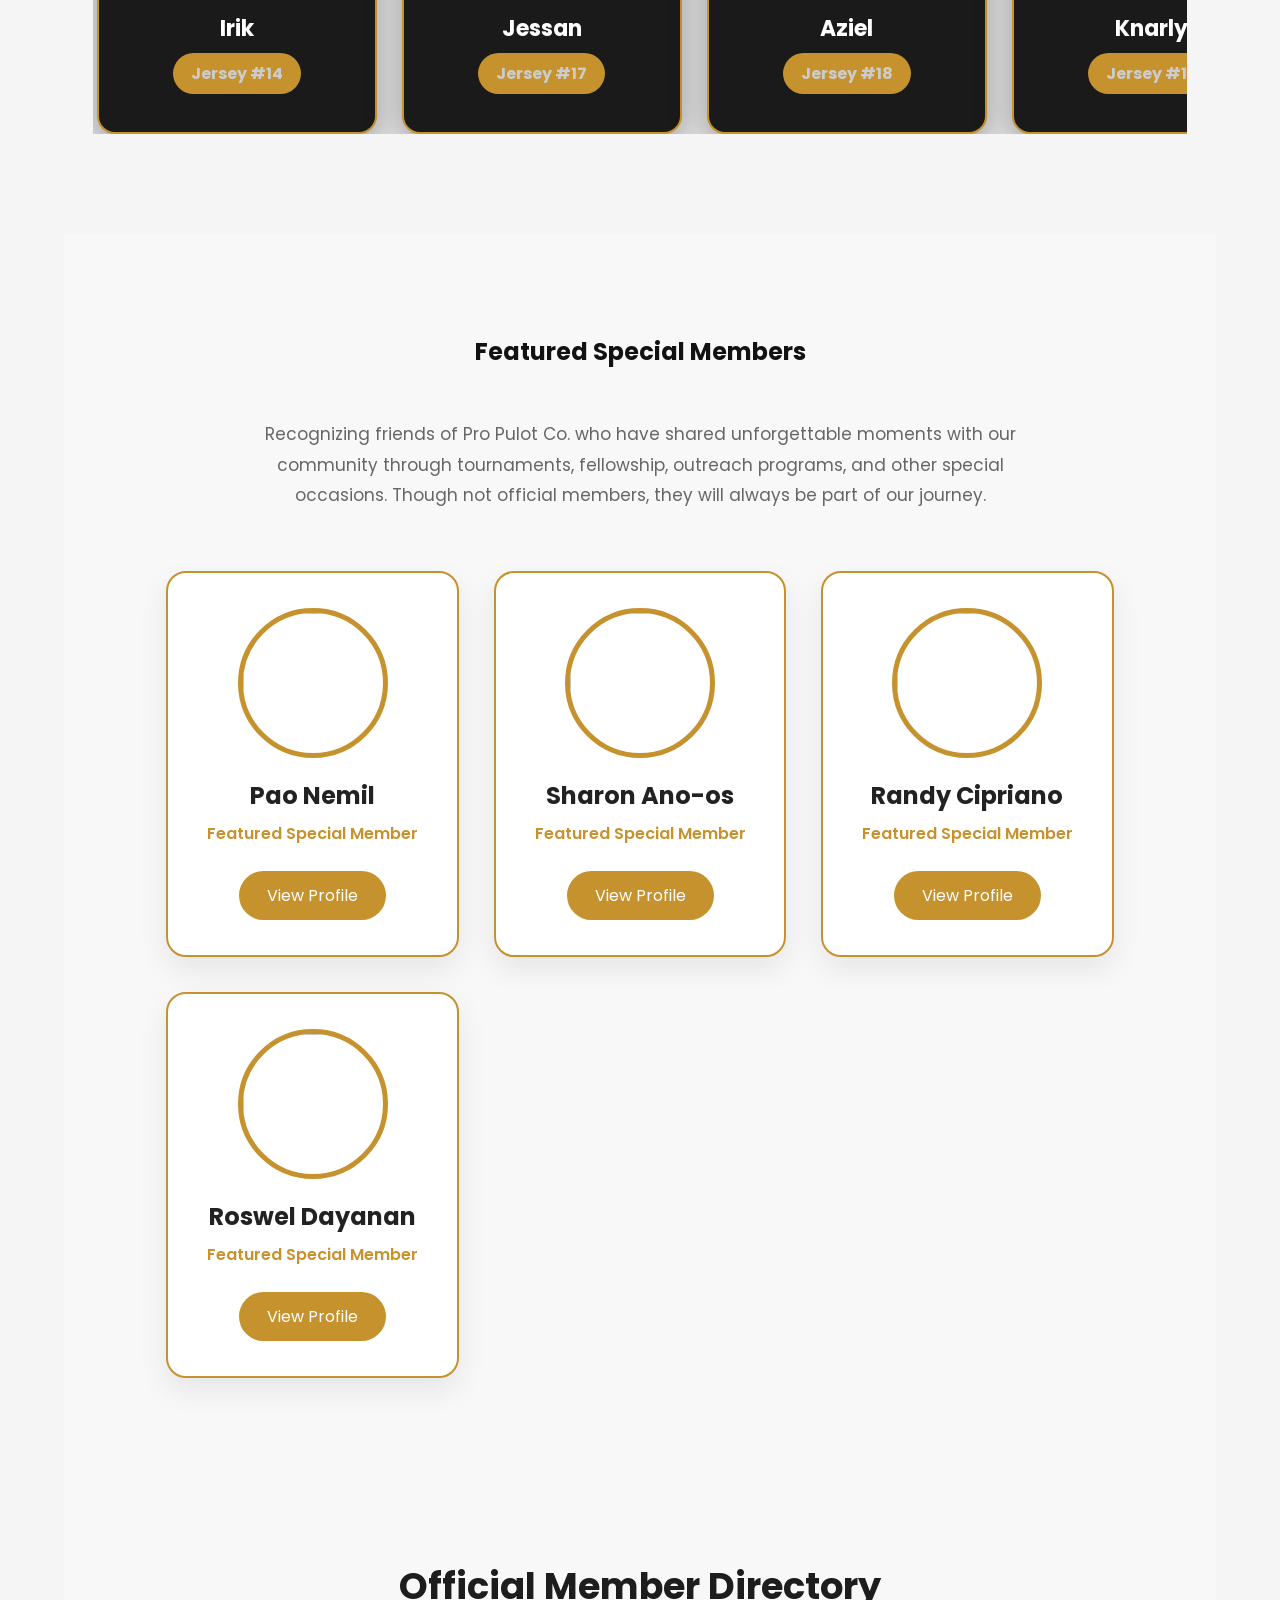
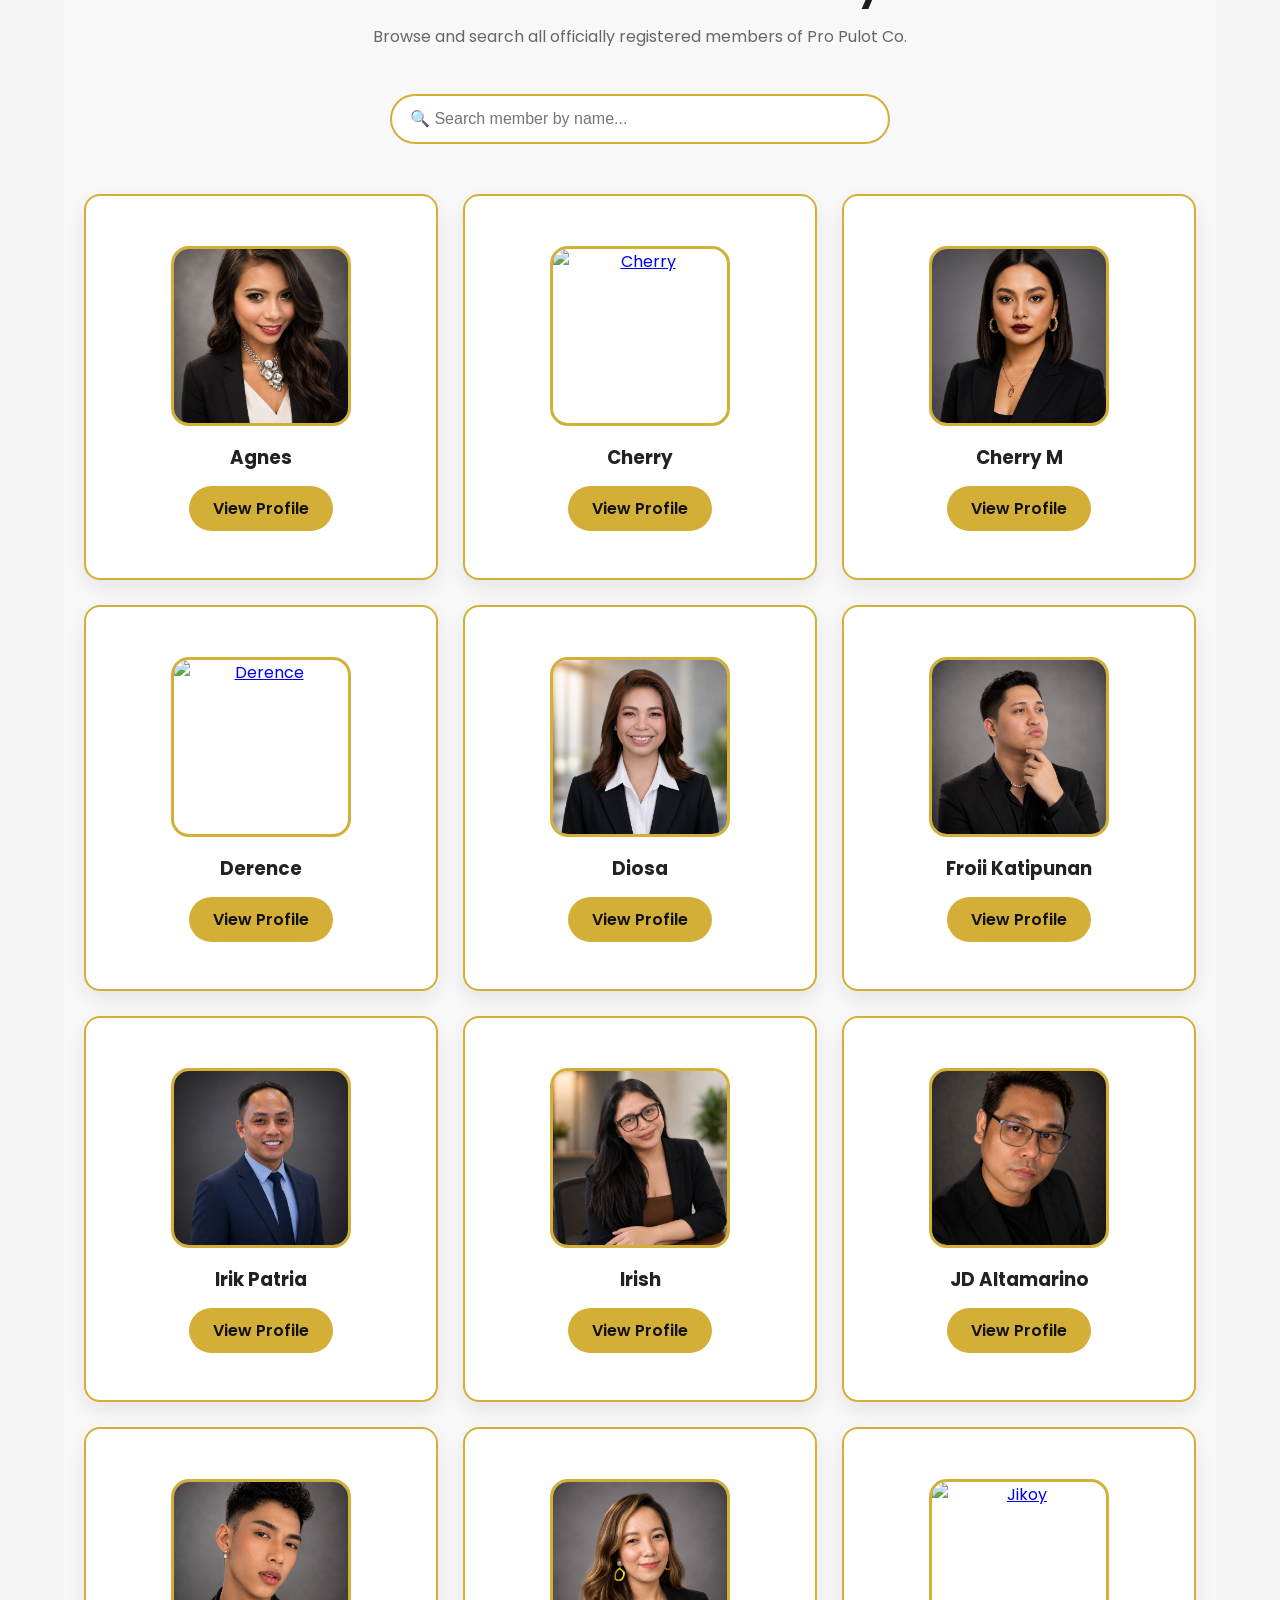
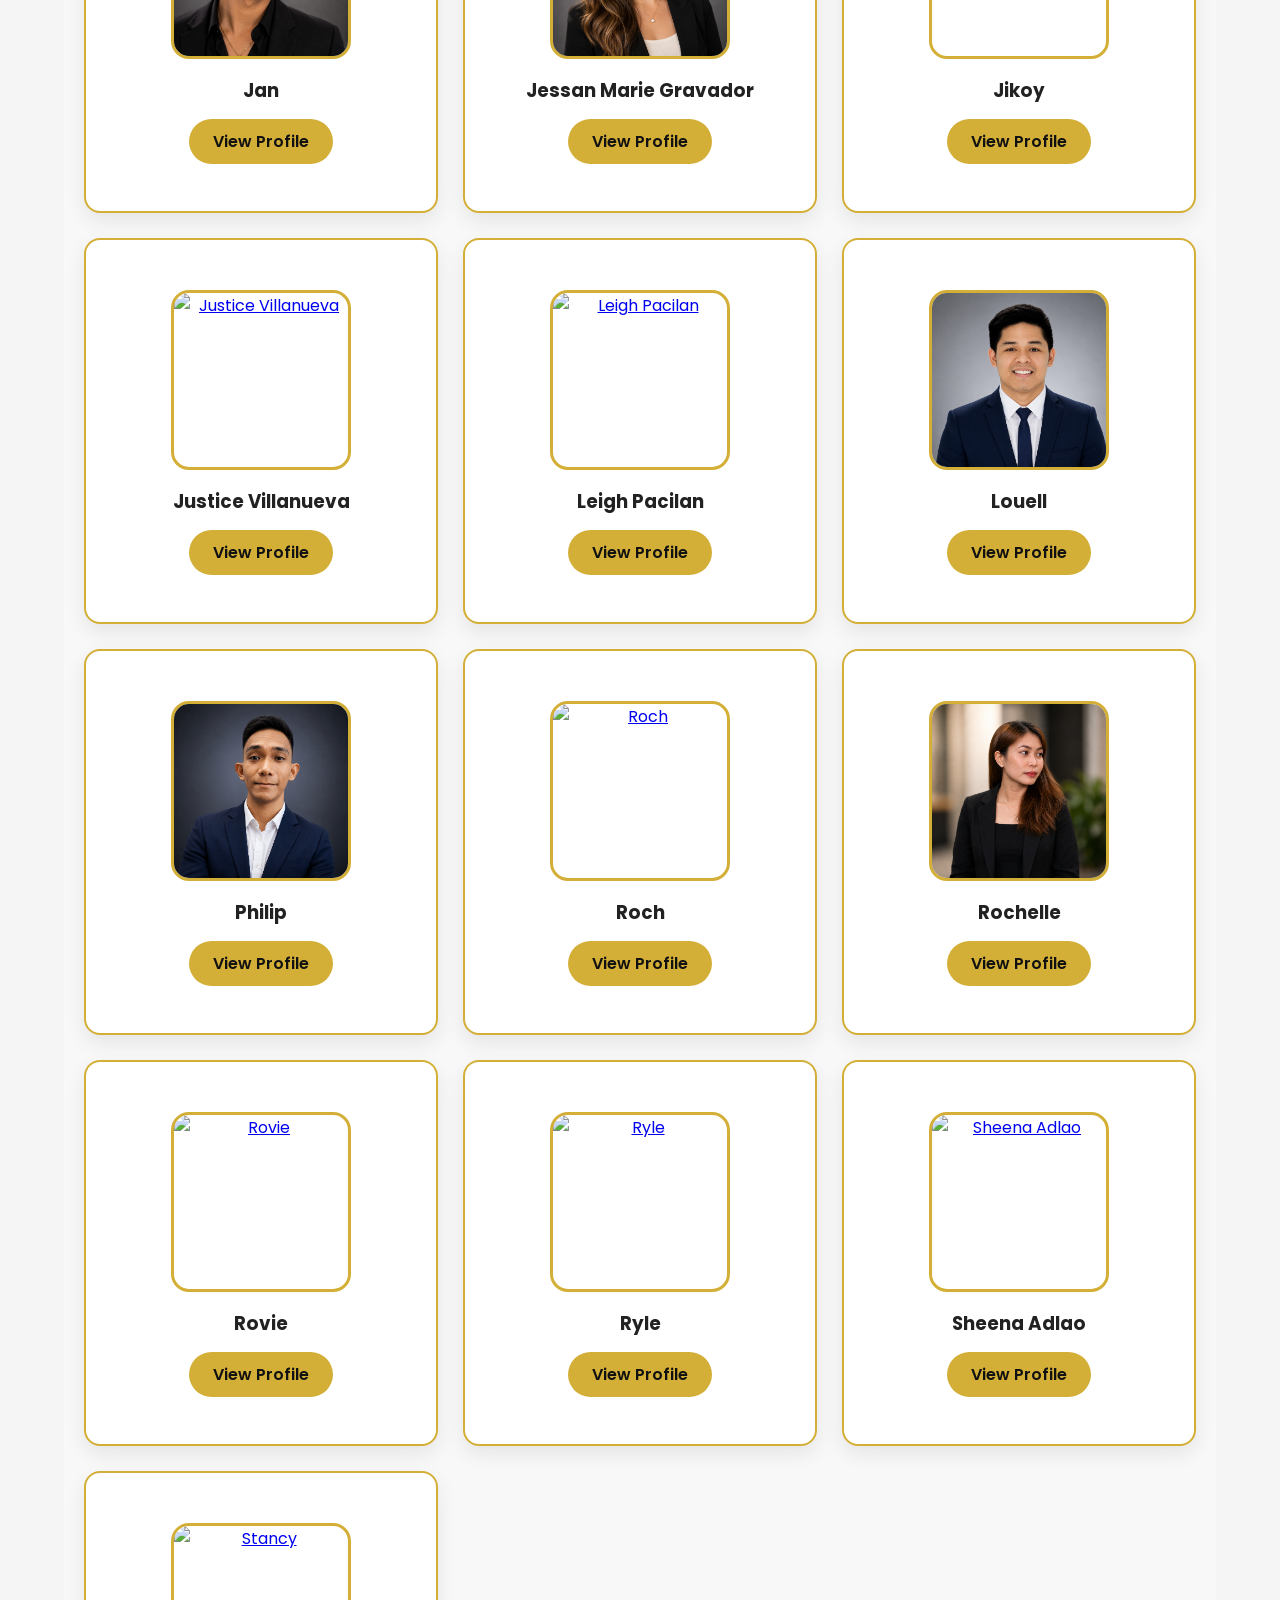
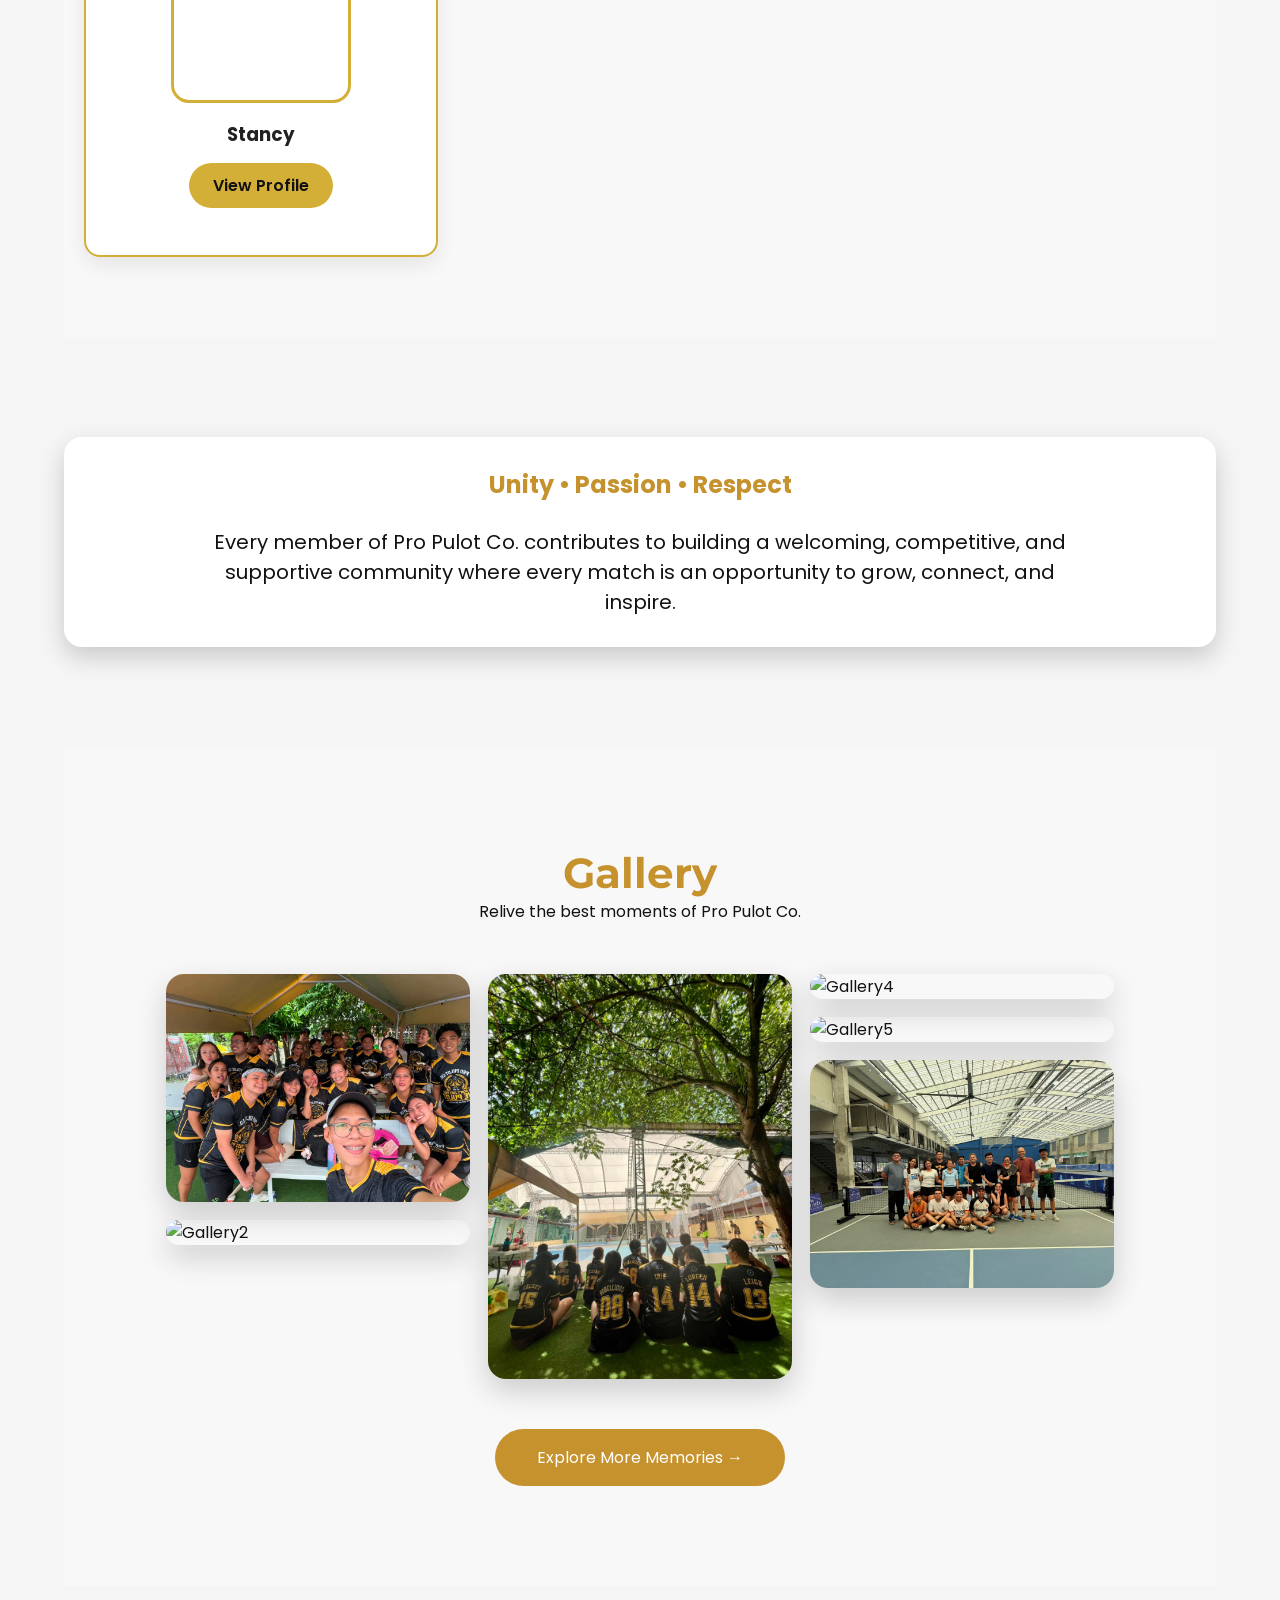
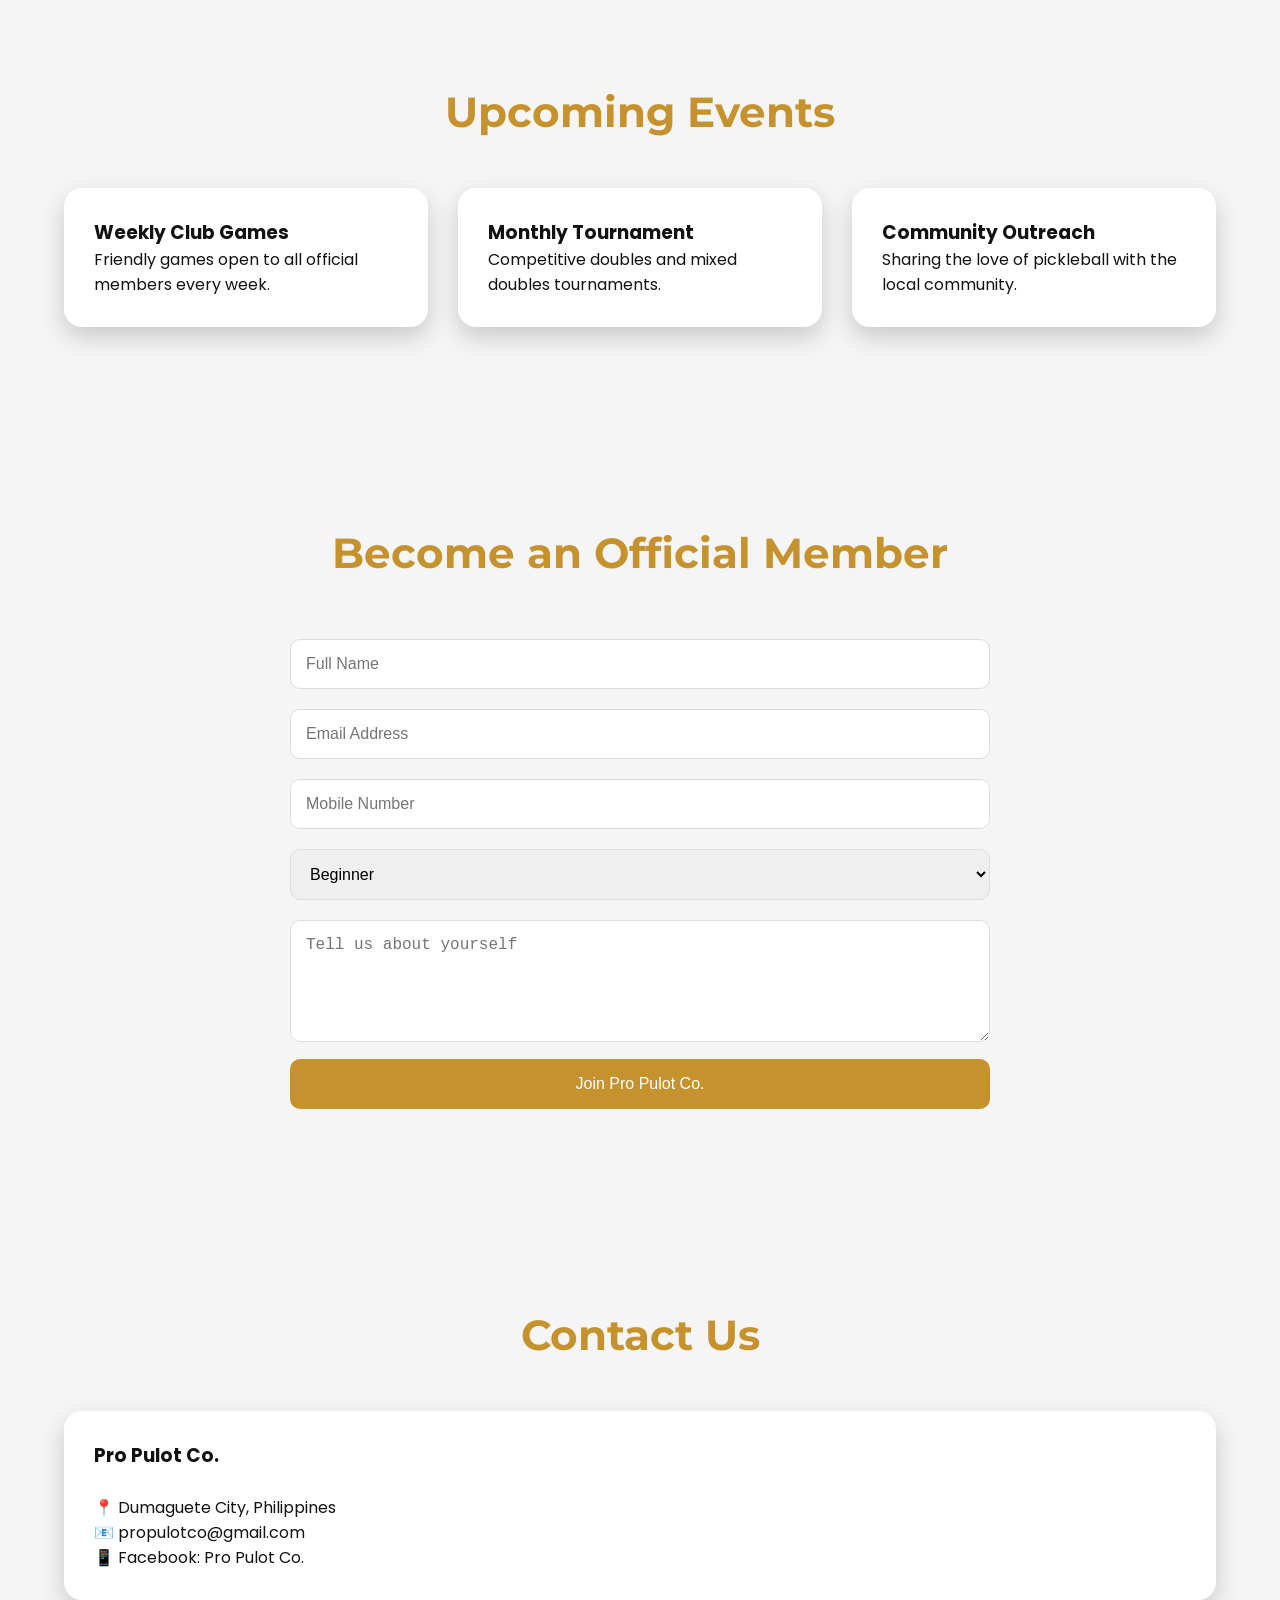
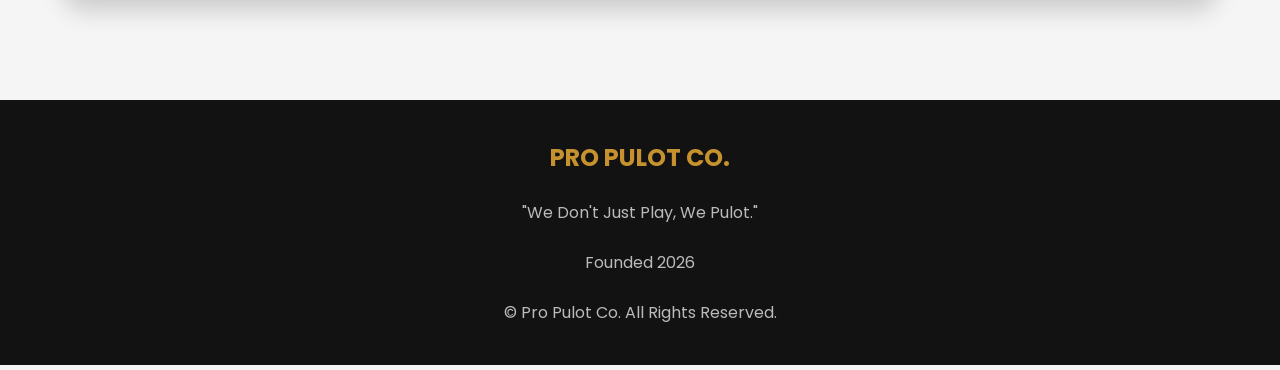
==== commit c6b74879: "Update index.html" ====
--- a/index.html
+++ b/index.html
@@ -780,7 +780,111 @@
 
         <div id="memberGrid" class="member-grid">
 
-         <div class="directory-card">
+<div class="directory-card">
+    <a href="#" class="directory-image">
+        <img src="images/directory/Agnes.png" alt="Agnes">
+    </a>
+    <h3>Agnes</h3>
+    <a href="#" class="directory-btn">View Profile</a>
+</div>
+
+<div class="directory-card">
+    <a href="#" class="directory-image">
+        <img src="images/directory/Cherry.png" alt="Cherry">
+    </a>
+    <h3>Cherry</h3>
+    <a href="#" class="directory-btn">View Profile</a>
+</div>
+
+<div class="directory-card">
+    <a href="#" class="directory-image">
+        <img src="images/directory/CherryM.png" alt="Cherry M">
+    </a>
+    <h3>Cherry M</h3>
+    <a href="#" class="directory-btn">View Profile</a>
+</div>
+
+<div class="directory-card">
+    <a href="#" class="directory-image">
+        <img src="images/directory/Derence.png" alt="Derence">
+    </a>
+    <h3>Derence</h3>
+    <a href="#" class="directory-btn">View Profile</a>
+</div>
+
+<div class="directory-card">
+    <a href="#" class="directory-image">
+        <img src="images/directory/Diosa2.png" alt="Diosa">
+    </a>
+    <h3>Diosa</h3>
+    <a href="#" class="directory-btn">View Profile</a>
+</div>
+
+<div class="directory-card">
+    <a href="#" class="directory-image">
+        <img src="images/directory/Froii.png" alt="Froii Katipunan">
+    </a>
+    <h3>Froii Katipunan</h3>
+    <a href="#" class="directory-btn">View Profile</a>
+</div>
+
+<div class="directory-card">
+    <a href="#" class="directory-image">
+        <img src="images/directory/Irik.png" alt="Irik Patria">
+    </a>
+    <h3>Irik Patria</h3>
+    <a href="#" class="directory-btn">View Profile</a>
+</div>
+
+<div class="directory-card">
+    <a href="#" class="directory-image">
+        <img src="images/directory/Irish.png" alt="Irish">
+    </a>
+    <h3>Irish</h3>
+    <a href="#" class="directory-btn">View Profile</a>
+</div>
+
+<div class="directory-card">
+    <a href="#" class="directory-image">
+        <img src="images/directory/JD.png" alt="JD Altamarino">
+    </a>
+    <h3>JD Altamarino</h3>
+    <a href="#" class="directory-btn">View Profile</a>
+</div>
+
+<div class="directory-card">
+    <a href="#" class="directory-image">
+        <img src="images/directory/Jan.png" alt="Jan">
+    </a>
+    <h3>Jan</h3>
+    <a href="#" class="directory-btn">View Profile</a>
+</div>
+
+<div class="directory-card">
+    <a href="#" class="directory-image">
+        <img src="images/directory/Jessan.png" alt="Jessan Marie Gravador">
+    </a>
+    <h3>Jessan Marie Gravador</h3>
+    <a href="#" class="directory-btn">View Profile</a>
+</div>
+
+<div class="directory-card">
+    <a href="#" class="directory-image">
+        <img src="images/directory/Jikoy.png" alt="Jikoy">
+    </a>
+    <h3>Jikoy</h3>
+    <a href="#" class="directory-btn">View Profile</a>
+</div>
+
+<div class="directory-card">
+    <a href="#" class="directory-image">
+        <img src="images/directory/Justice.png" alt="Justice Villanueva">
+    </a>
+    <h3>Justice Villanueva</h3>
+    <a href="#" class="directory-btn">View Profile</a>
+</div>
+
+ <div class="directory-card">
 
     <a href="#" class="directory-image" data-leader="leigh">
         <img src="images/directory/Leigh.png" alt="Leigh Pacilan">
@@ -791,175 +895,71 @@
     <a href="#" class="directory-btn" data-leader="leigh">
         View Profile</a>
 </div>
-
     
 <div class="directory-card">
     <a href="#" class="directory-image">
-        <img src="images/directory/Irik.png" alt="Irik Patria">
-    </a>
-    <h3>Irik Patria</h3>
-    <a href="#" class="directory-btn">View Profile</a>
-</div>
-
-<div class="directory-card">
-    <a href="#" class="directory-image">
-        <img src="images/directory/Froii.png" alt="Froii Katipunan">
-    </a>
-    <h3>Froii Katipunan</h3>
-    <a href="#" class="directory-btn">View Profile</a>
-</div>
-    
-<div class="directory-card">
-    <a href="#" class="directory-image">
-        <img src="images/directory/Jessan.png" alt="Jessan Marie Gravador">
-    </a>
-    <h3>Jessan Marie Gravador</h3>
+        <img src="images/directory/Louell.png" alt="Louell">
+    </a>
+    <h3>Louell</h3>
+    <a href="#" class="directory-btn">View Profile</a>
+</div>
+
+<div class="directory-card">
+    <a href="#" class="directory-image">
+        <img src="images/directory/Philip.png" alt="Philip">
+    </a>
+    <h3>Philip</h3>
+    <a href="#" class="directory-btn">View Profile</a>
+</div>
+
+<div class="directory-card">
+    <a href="#" class="directory-image">
+        <img src="images/directory/Roch.png" alt="Roch">
+    </a>
+    <h3>Roch</h3>
+    <a href="#" class="directory-btn">View Profile</a>
+</div>
+
+<div class="directory-card">
+    <a href="#" class="directory-image">
+        <img src="images/directory/Rochelle.png" alt="Rochelle">
+    </a>
+    <h3>Rochelle</h3>
+    <a href="#" class="directory-btn">View Profile</a>
+</div>
+
+<div class="directory-card">
+    <a href="#" class="directory-image">
+        <img src="images/directory/Rovie.png" alt="Rovie">
+    </a>
+    <h3>Rovie</h3>
+    <a href="#" class="directory-btn">View Profile</a>
+</div>
+
+<div class="directory-card">
+    <a href="#" class="directory-image">
+        <img src="images/directory/Ryle.png" alt="Ryle">
+    </a>
+    <h3>Ryle</h3>
+    <a href="#" class="directory-btn">View Profile</a>
+</div>
+
+<div class="directory-card">
+    <a href="#" class="directory-image">
+        <img src="images/directory/Sheena.png" alt="Sheena Adlao">
+    </a>
+    <h3>Sheena Adlao</h3>
+    <a href="#" class="directory-btn">View Profile</a>
+</div>
+
+<div class="directory-card">
+    <a href="#" class="directory-image">
+        <img src="images/directory/Stancy.png" alt="Stancy">
+    </a>
+    <h3>Stancy</h3>
     <a href="#" class="directory-btn">View Profile</a>
 </div>
             
-            <div class="directory-card">
-    <a href="#" class="directory-image">
-        <img src="images/directory/Agnes.png" alt="Agnes">
-    </a>
-    <h3>Agnes</h3>
-    <a href="#" class="directory-btn">View Profile</a>
-</div>
-
-<div class="directory-card">
-    <a href="#" class="directory-image">
-        <img src="images/directory/Cherry.png" alt="Cherry">
-    </a>
-    <h3>Cherry</h3>
-    <a href="#" class="directory-btn">View Profile</a>
-</div>
-
-<div class="directory-card">
-    <a href="#" class="directory-image">
-        <img src="images/directory/CherryM.png" alt="Cherry M">
-    </a>
-    <h3>Cherry M</h3>
-    <a href="#" class="directory-btn">View Profile</a>
-</div>
-
-<div class="directory-card">
-    <a href="#" class="directory-image">
-        <img src="images/directory/Derence.png" alt="Derence">
-    </a>
-    <h3>Derence</h3>
-    <a href="#" class="directory-btn">View Profile</a>
-</div>
-
-<div class="directory-card">
-    <a href="#" class="directory-image">
-        <img src="images/directory/Diosa2.png" alt="Diosa">
-    </a>
-    <h3>Diosa</h3>
-    <a href="#" class="directory-btn">View Profile</a>
-</div>
-
-<div class="directory-card">
-    <a href="#" class="directory-image">
-        <img src="images/directory/Irish.png" alt="Irish">
-    </a>
-    <h3>Irish</h3>
-    <a href="#" class="directory-btn">View Profile</a>
-</div>
-
-<div class="directory-card">
-    <a href="#" class="directory-image">
-        <img src="images/directory/JD.png" alt="JD Altamarino">
-    </a>
-    <h3>JD Altamarino</h3>
-    <a href="#" class="directory-btn">View Profile</a>
-</div>
-
-<div class="directory-card">
-    <a href="#" class="directory-image">
-        <img src="images/directory/Jan.png" alt="Jan">
-    </a>
-    <h3>Jan</h3>
-    <a href="#" class="directory-btn">View Profile</a>
-</div>
-
-<div class="directory-card">
-    <a href="#" class="directory-image">
-        <img src="images/directory/Jikoy.png" alt="Jikoy">
-    </a>
-    <h3>Jikoy</h3>
-    <a href="#" class="directory-btn">View Profile</a>
-</div>
-
-<div class="directory-card">
-    <a href="#" class="directory-image">
-        <img src="images/directory/Justice.png" alt="Justice Villanueva">
-    </a>
-    <h3>Justice Villanueva</h3>
-    <a href="#" class="directory-btn">View Profile</a>
-</div>
-
-<div class="directory-card">
-    <a href="#" class="directory-image">
-        <img src="images/directory/Louell.png" alt="Louell">
-    </a>
-    <h3>Louell</h3>
-    <a href="#" class="directory-btn">View Profile</a>
-</div>
-
-<div class="directory-card">
-    <a href="#" class="directory-image">
-        <img src="images/directory/Philip.png" alt="Philip">
-    </a>
-    <h3>Philip</h3>
-    <a href="#" class="directory-btn">View Profile</a>
-</div>
-
-<div class="directory-card">
-    <a href="#" class="directory-image">
-        <img src="images/directory/Roch.png" alt="Roch">
-    </a>
-    <h3>Roch</h3>
-    <a href="#" class="directory-btn">View Profile</a>
-</div>
-
-<div class="directory-card">
-    <a href="#" class="directory-image">
-        <img src="images/directory/Rochelle.png" alt="Rochelle">
-    </a>
-    <h3>Rochelle</h3>
-    <a href="#" class="directory-btn">View Profile</a>
-</div>
-
-<div class="directory-card">
-    <a href="#" class="directory-image">
-        <img src="images/directory/Rovie.png" alt="Rovie">
-    </a>
-    <h3>Rovie</h3>
-    <a href="#" class="directory-btn">View Profile</a>
-</div>
-
-<div class="directory-card">
-    <a href="#" class="directory-image">
-        <img src="images/directory/Ryle.png" alt="Ryle">
-    </a>
-    <h3>Ryle</h3>
-    <a href="#" class="directory-btn">View Profile</a>
-</div>
-
-<div class="directory-card">
-    <a href="#" class="directory-image">
-        <img src="images/directory/Sheena.png" alt="Sheena Adlao">
-    </a>
-    <h3>Sheena Adlao</h3>
-    <a href="#" class="directory-btn">View Profile</a>
-</div>
-
-<div class="directory-card">
-    <a href="#" class="directory-image">
-        <img src="images/directory/Stancy.png" alt="Stancy">
-    </a>
-    <h3>Stancy</h3>
-    <a href="#" class="directory-btn">View Profile</a>
-</div>
         </div>
 
     </div>
